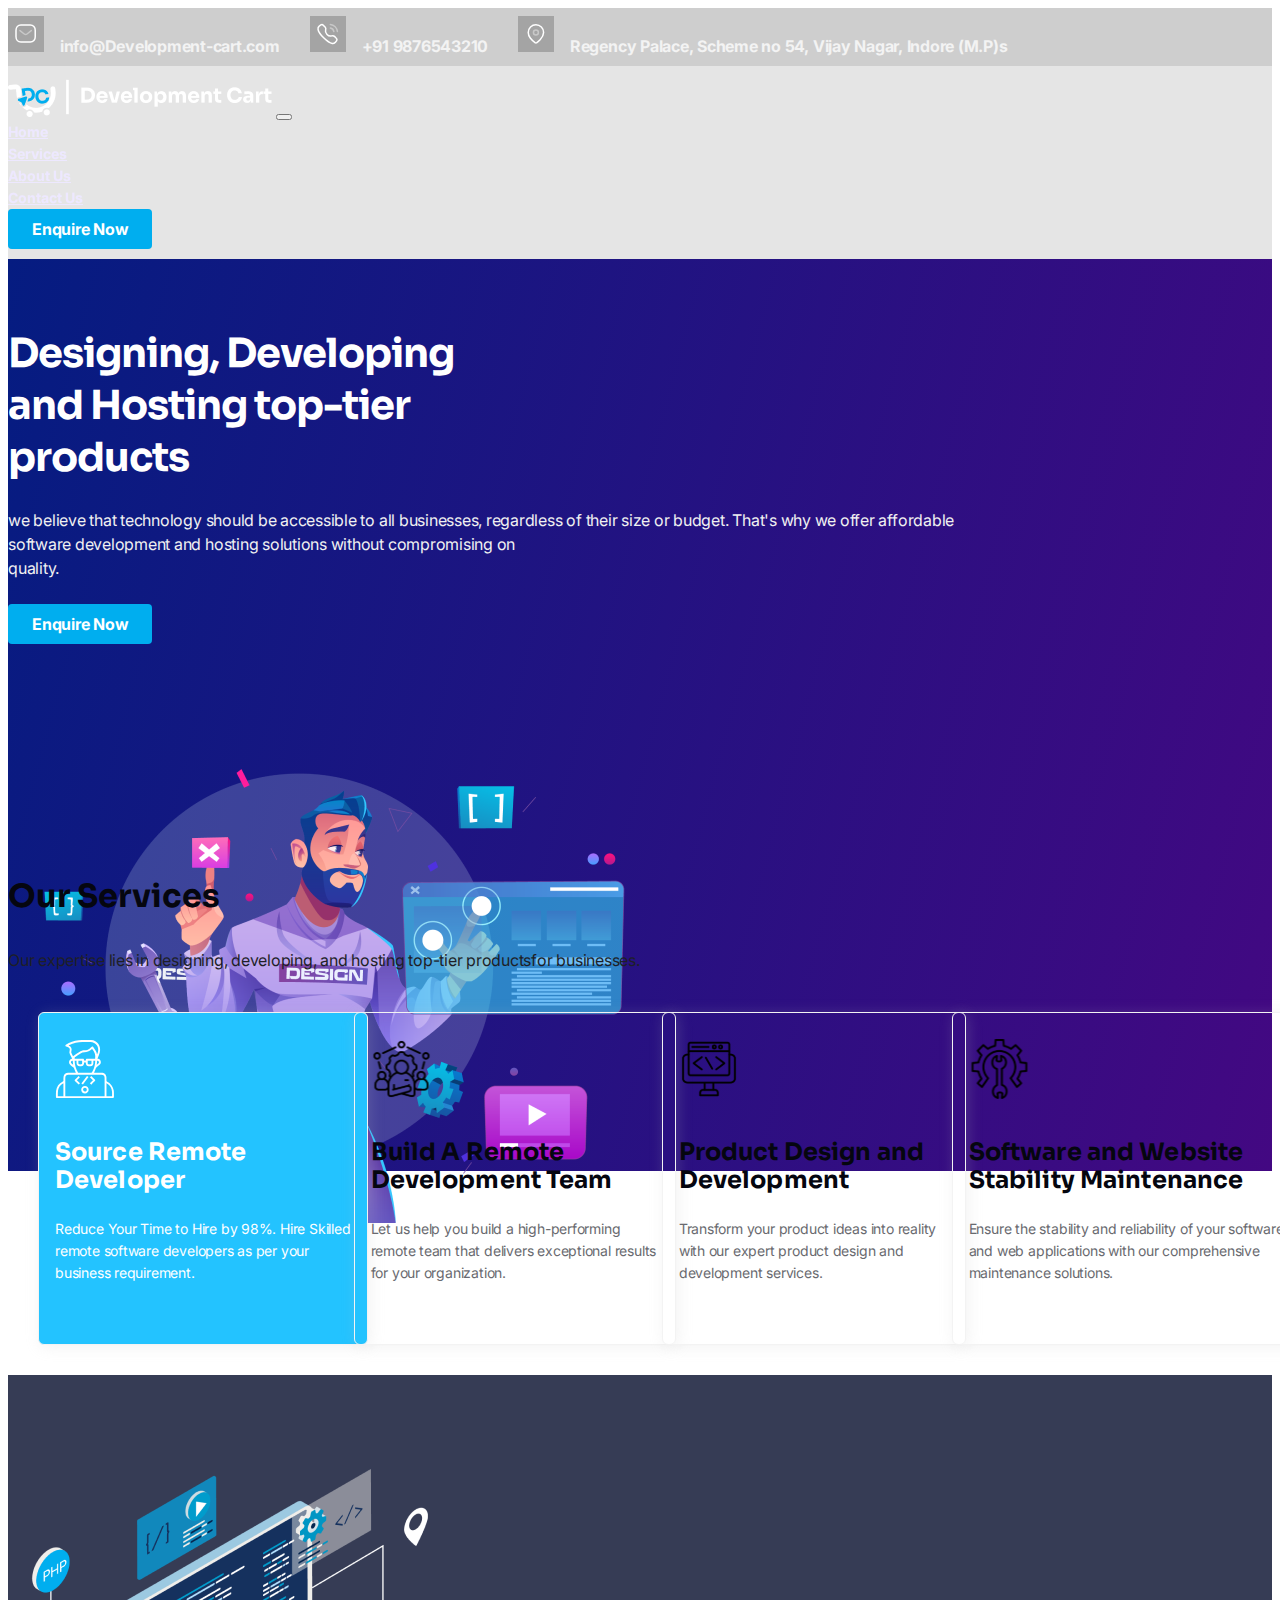
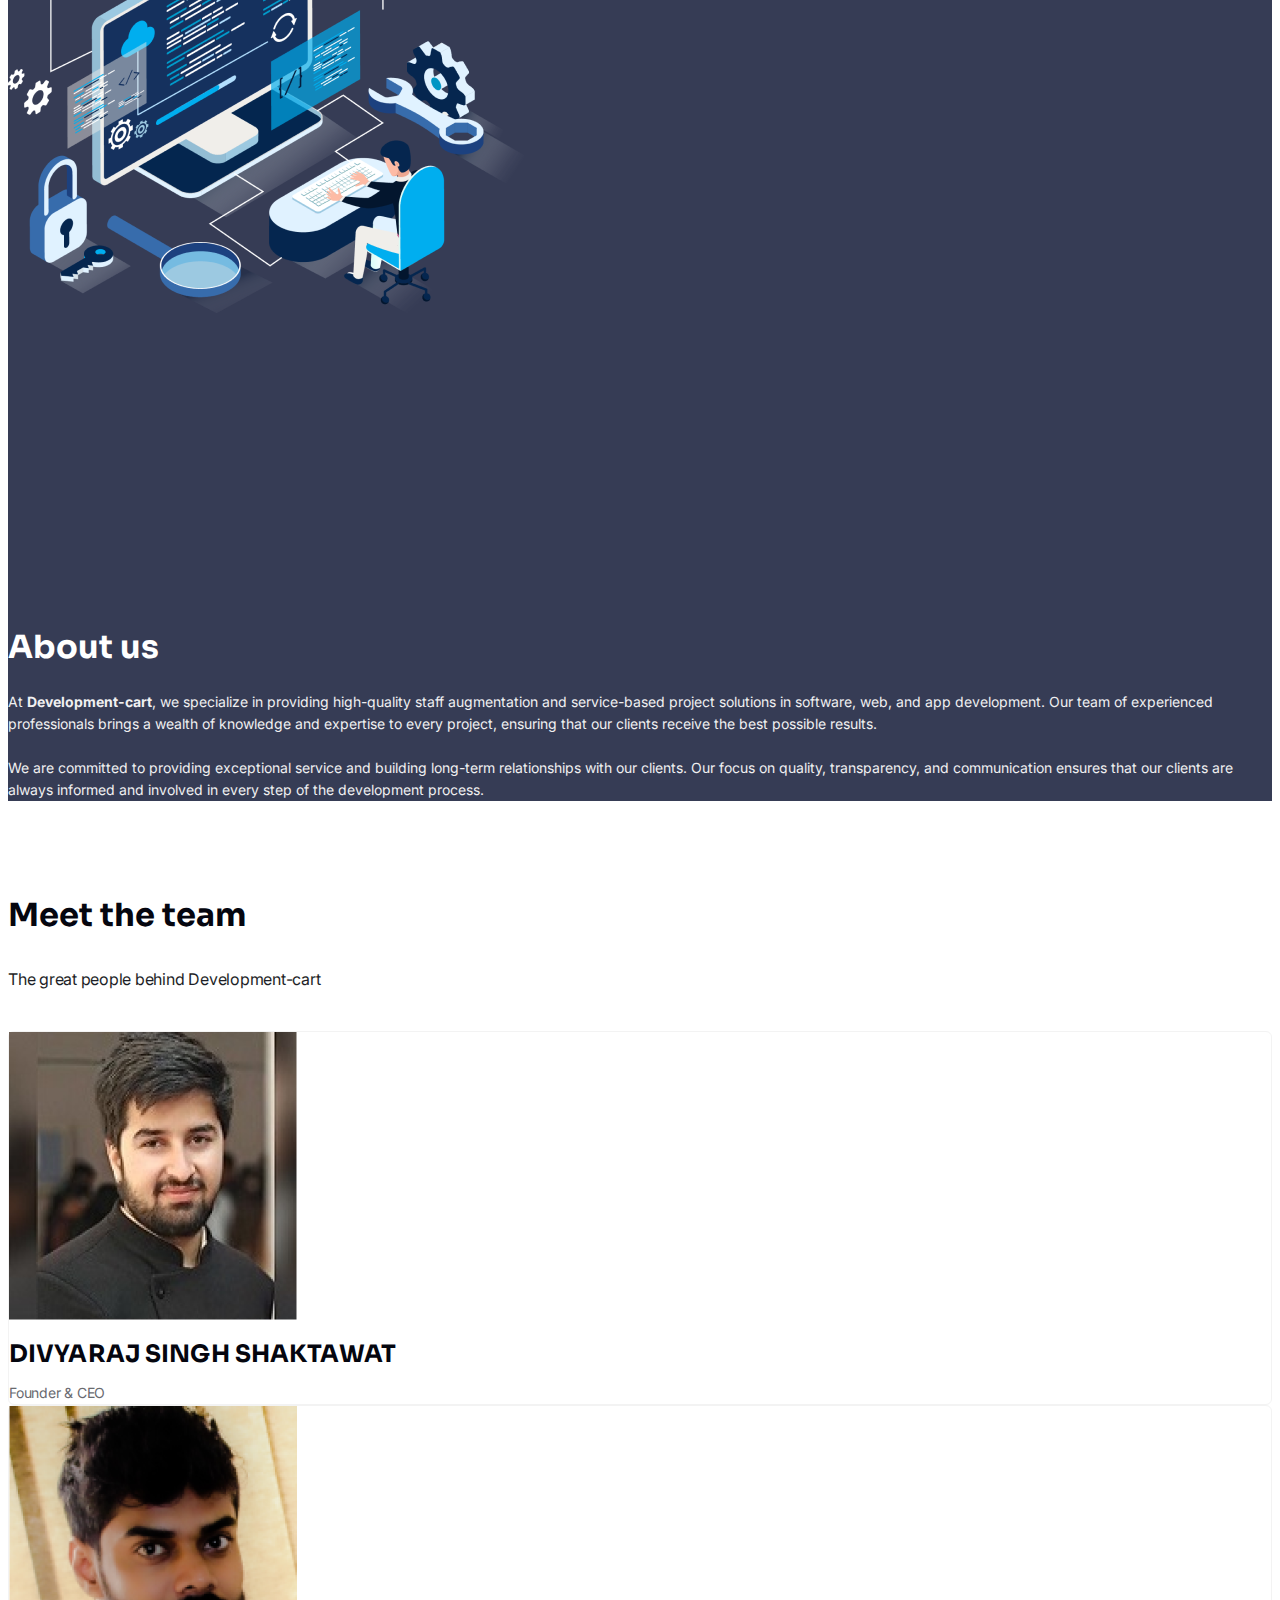
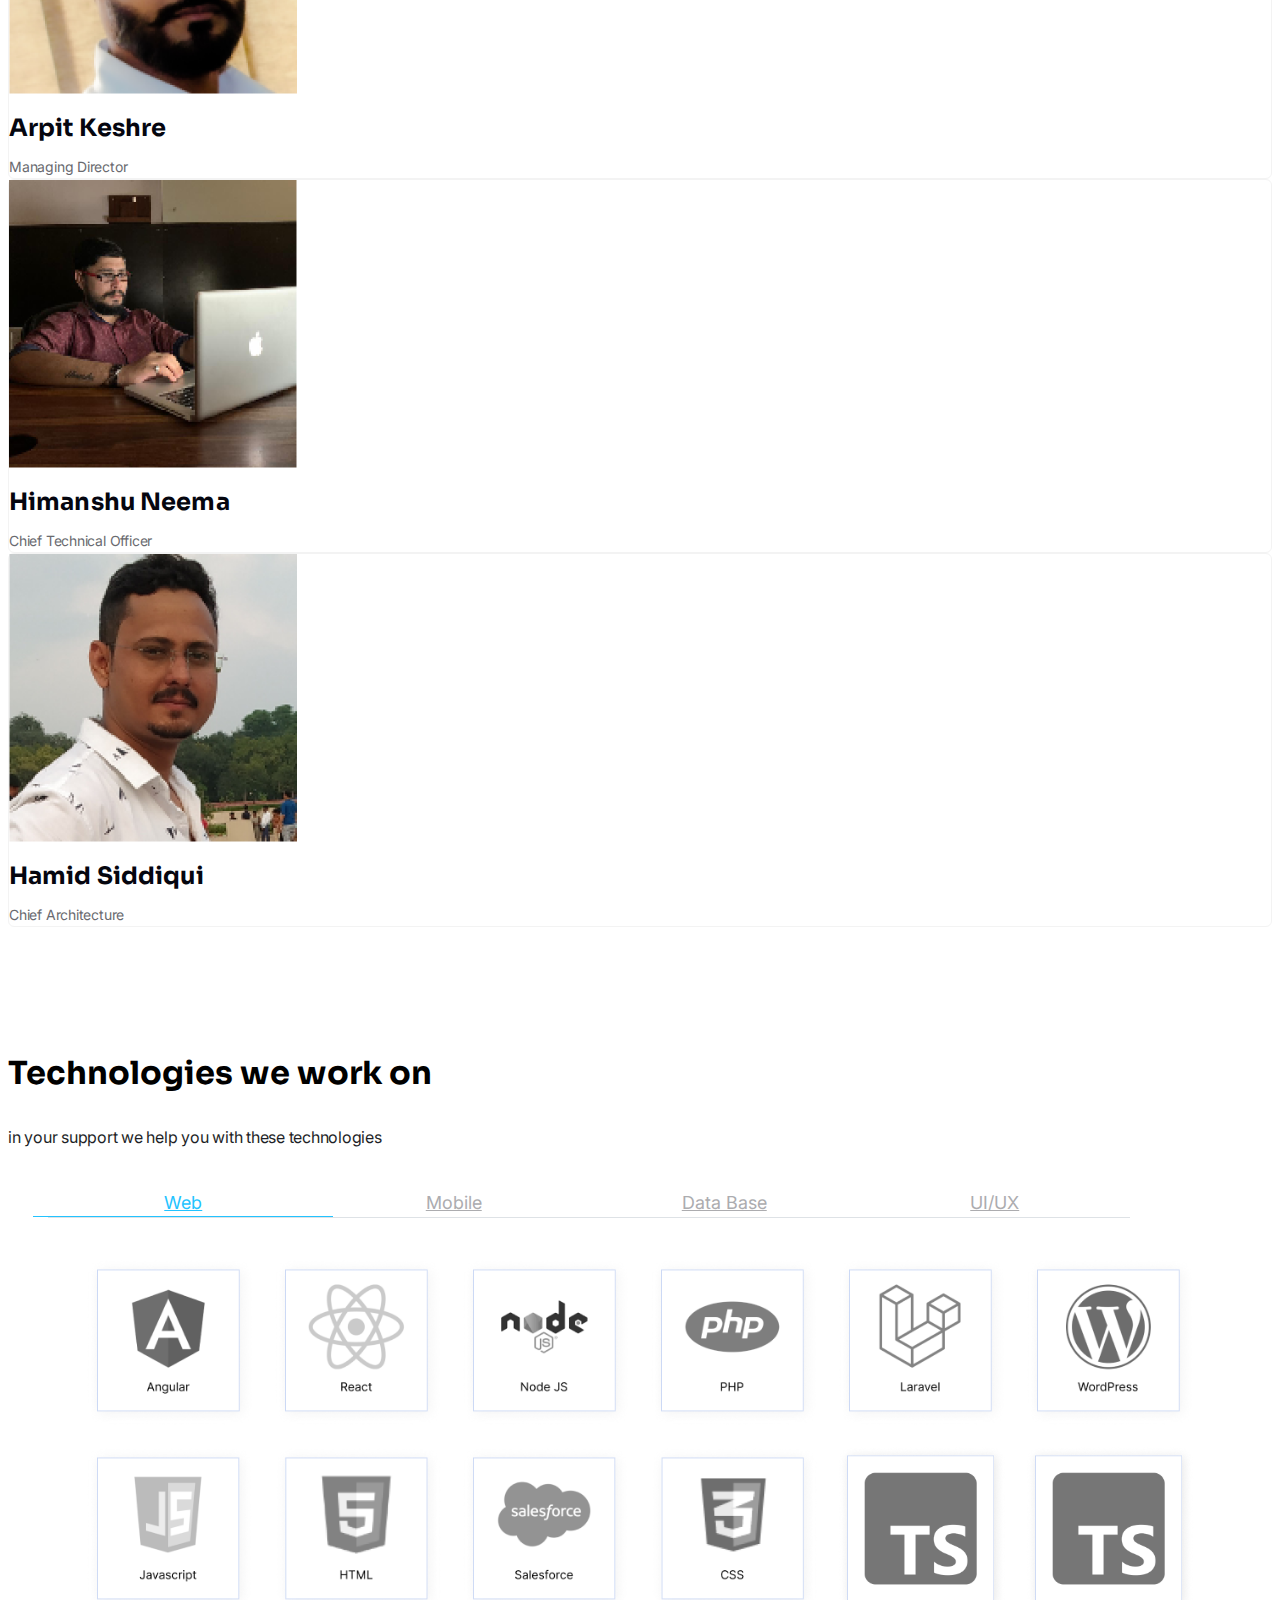
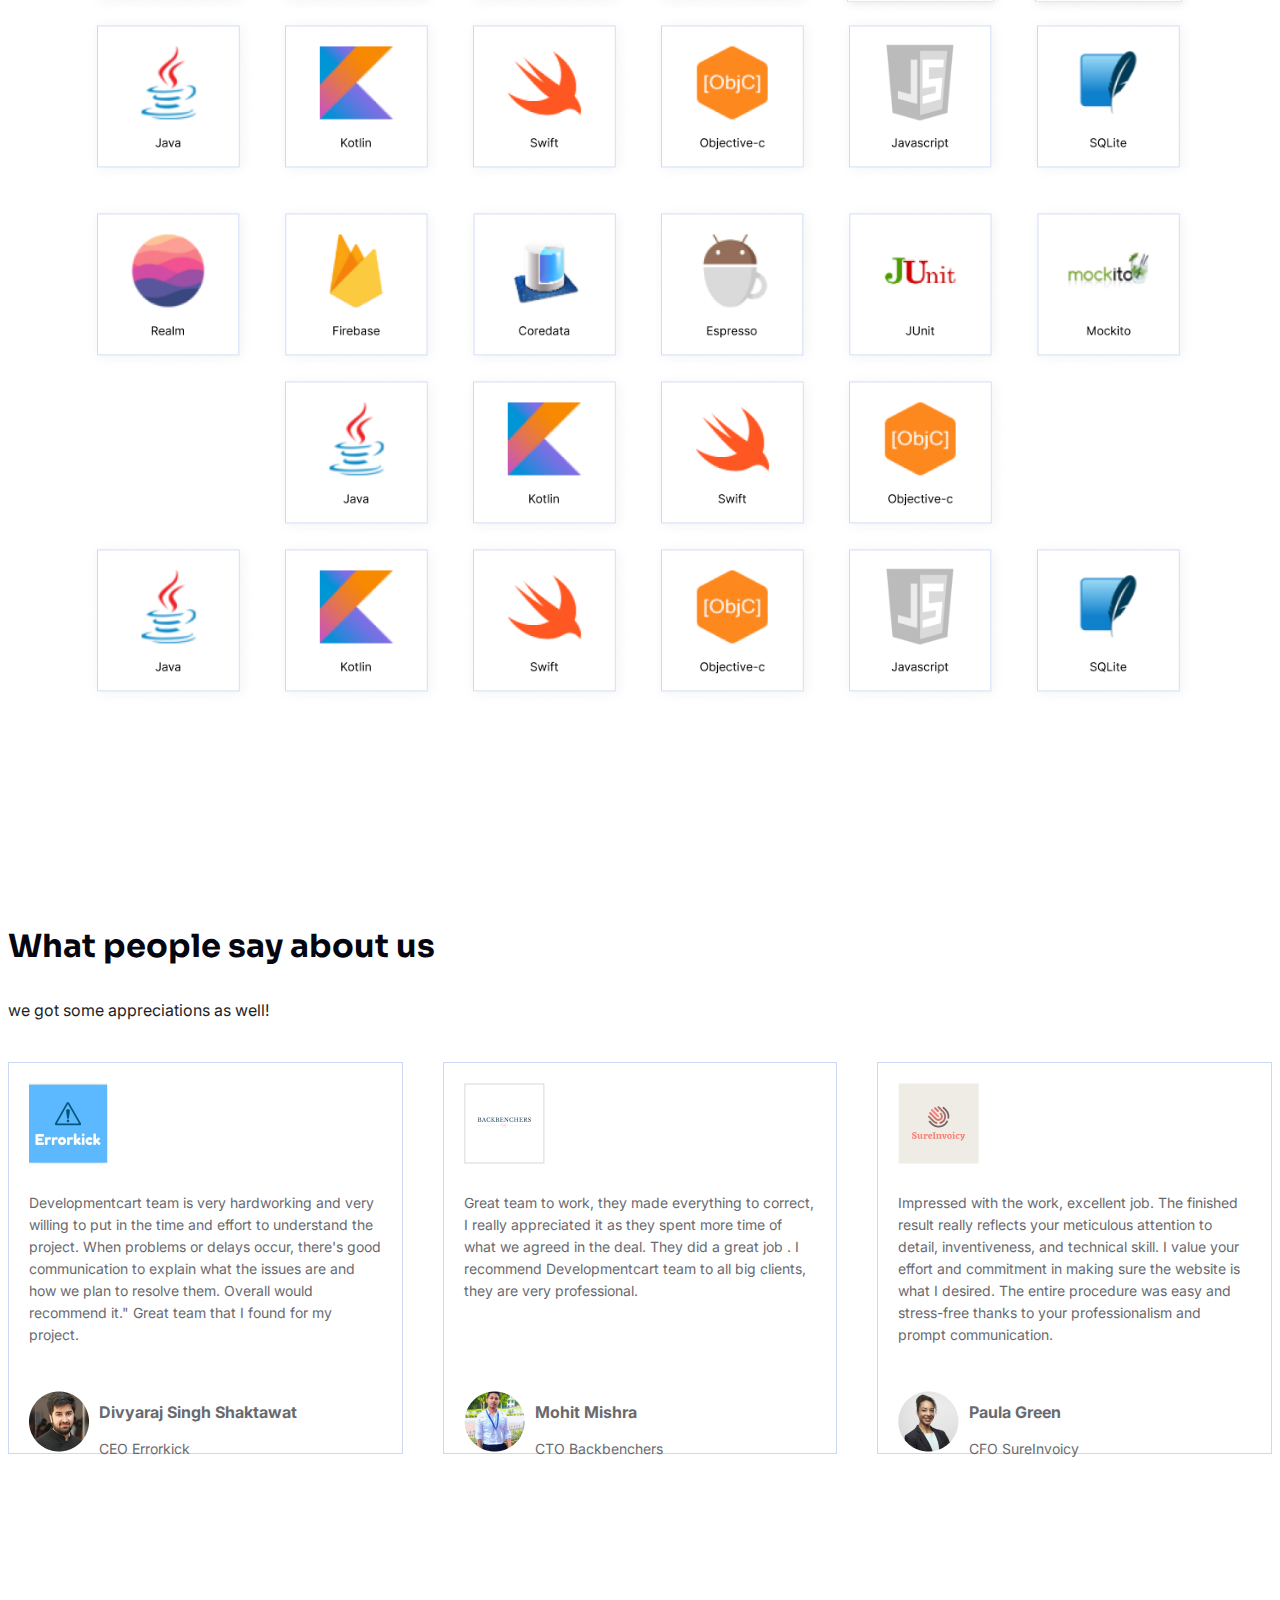
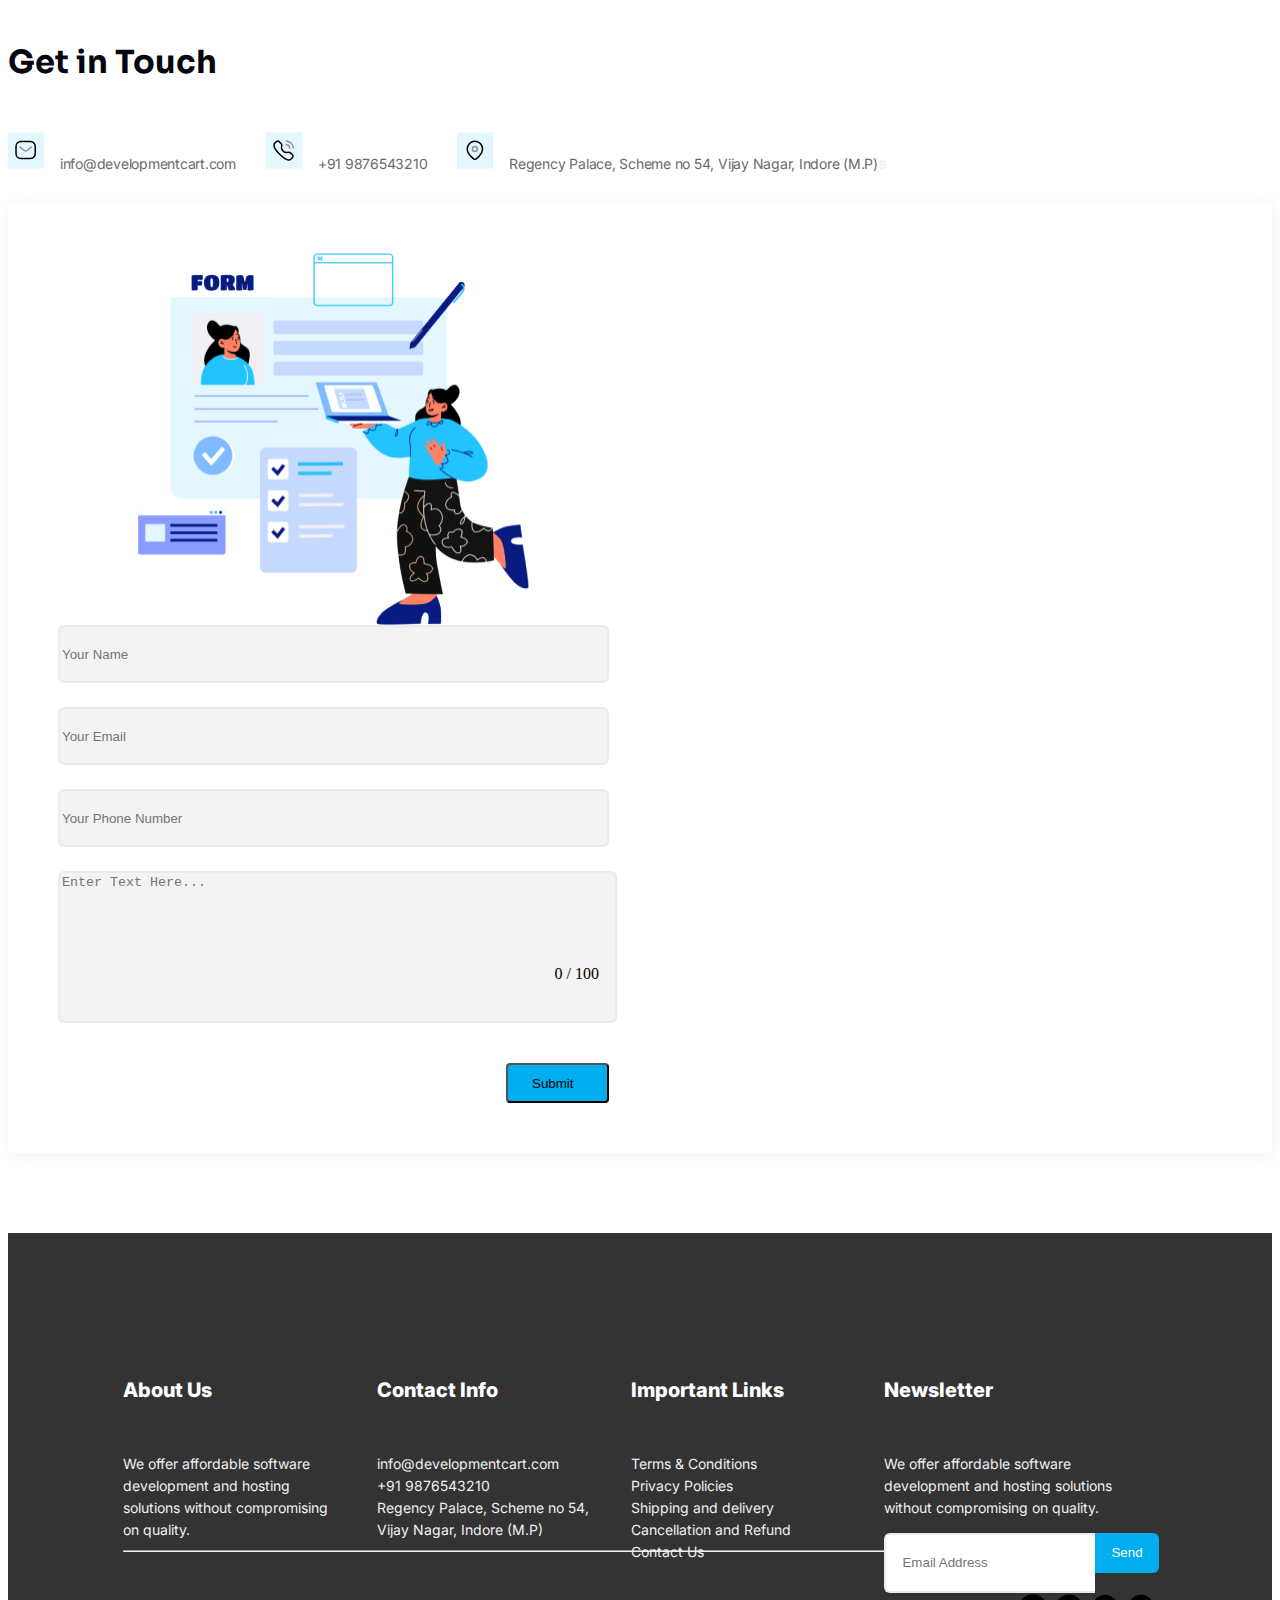
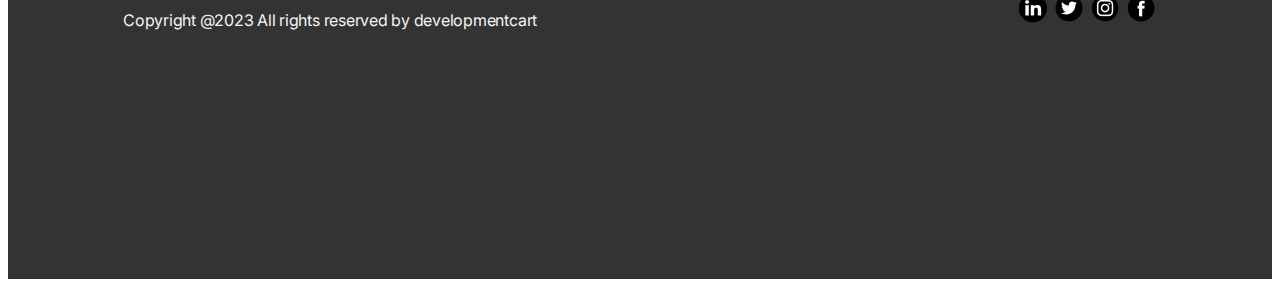
==== Project/index.html @ 39738ceb "All pages are completed" ====
<!DOCTYPE html>
<html lang="en">
  <head>
    <meta charset="UTF-8" />
    <meta http-equiv="X-UA-Compatible" content="IE=edge" />
    <meta name="viewport" content="width=device-width, initial-scale=1.0" />
    <link
      href="https://cdn.jsdelivr.net/npm/bootstrap@5.0.2/dist/css/bootstrap.min.css"
      rel="stylesheet"
      integrity="sha384-EVSTQN3/azprG1Anm3QDgpJLIm9Nao0Yz1ztcQTwFspd3yD65VohhpuuCOmLASjC"
      crossorigin="anonymous"
    />
    <link
      href="https://fonts.googleapis.com/css2?family=Inter:wght@300;400;500;600;700;800;900&family=Sora:wght@300;400;500;600;700&display=swap"
      rel="stylesheet"
    />
    <link rel="stylesheet" href="https://maxcdn.bootstrapcdn.com/font-awesome/4.5.0/css/font-awesome.min.css">
    <link href="https://fonts.googleapis.com/css?family=Merriweather:400,900,900i" rel="stylesheet">

    <link rel="stylesheet" href="scrollbutton.css">
    <link rel="stylesheet" href="index.css" />
    <title>Home</title>
  </head>


  <body>
    <button onclick="topFunction()" id="myBtn" title="Go to top">
      <i class="fa fa-arrow-up"></i>
    </button>
    <div class="main-conatiner">
      <nav class="fixed-top  navbar-default">
        <div class="top_header">
          <div class="top-menu-content container">
            <div>
              <svg
                width="36"
                height="36"
                viewBox="0 0 36 36"
                fill="none"
                xmlns="http://www.w3.org/2000/svg"
              >
                <rect width="36" height="36" fill="black" fill-opacity="0.2" />
                <path
                  opacity="0.4"
                  d="M23.2678 14.5611L19.0024 17.9954C18.1952 18.6282 17.0636 18.6282 16.2564 17.9954L11.9543 14.5611"
                  stroke="white"
                  stroke-width="1.5"
                  stroke-linecap="round"
                  stroke-linejoin="round"
                />
                <path
                  fill-rule="evenodd"
                  clip-rule="evenodd"
                  d="M12.8879 9H22.3158C23.6752 9.01525 24.969 9.58993 25.896 10.5902C26.823 11.5905 27.3022 12.929 27.222 14.2941V20.822C27.3022 22.1871 26.823 23.5256 25.896 24.5259C24.969 25.5262 23.6752 26.1009 22.3158 26.1161H12.8879C9.96796 26.1161 8 23.7407 8 20.822V14.2941C8 11.3754 9.96796 9 12.8879 9Z"
                  stroke="white"
                  stroke-width="1.5"
                  stroke-linecap="round"
                  stroke-linejoin="round"
                />
              </svg>
              <span> info@Development-cart.com</span>
            </div>
            <div>
              <svg
                width="36"
                height="36"
                viewBox="0 0 36 36"
                fill="none"
                xmlns="http://www.w3.org/2000/svg"
              >
                <rect width="36" height="36" fill="black" fill-opacity="0.2" />
                <path
                  opacity="0.4"
                  d="M20.353 8.5C24.054 8.911 26.978 11.831 27.393 15.532"
                  stroke="white"
                  stroke-width="1.5"
                  stroke-linecap="round"
                  stroke-linejoin="round"
                />
                <path
                  opacity="0.4"
                  d="M20.353 12.043C22.124 12.387 23.508 13.772 23.853 15.543"
                  stroke="white"
                  stroke-width="1.5"
                  stroke-linecap="round"
                  stroke-linejoin="round"
                />
                <path
                  fill-rule="evenodd"
                  clip-rule="evenodd"
                  d="M17.0315 18.4724C21.0205 22.4604 21.9254 17.8467 24.4653 20.3848C26.9138 22.8328 28.3222 23.3232 25.2188 26.4247C24.8302 26.737 22.3613 30.4943 13.6845 21.8197C5.00659 13.144 8.76157 10.6724 9.07394 10.2839C12.1838 7.17385 12.6668 8.58938 15.1154 11.0373C17.6541 13.5765 13.0425 14.4844 17.0315 18.4724Z"
                  stroke="white"
                  stroke-width="1.5"
                  stroke-linecap="round"
                  stroke-linejoin="round"
                />
              </svg>
              <span>+91 9876543210</span>
            </div>
            <div>
              <svg
                width="36"
                height="36"
                viewBox="0 0 36 36"
                fill="none"
                xmlns="http://www.w3.org/2000/svg"
              >
                <rect width="36" height="36" fill="black" fill-opacity="0.2" />
                <path
                  fill-rule="evenodd"
                  clip-rule="evenodd"
                  d="M10.239 16.3913C10.2534 12.1507 13.7028 8.72471 17.9434 8.73912C22.1839 8.75353 25.6099 12.2029 25.5955 16.4435V16.5304C25.5434 19.2869 24.0042 21.8348 22.1173 23.8261C21.0381 24.9467 19.833 25.9388 18.526 26.7826C18.1765 27.0849 17.6581 27.0849 17.3086 26.7826C15.3601 25.5143 13.6499 23.9131 12.2564 22.0522C11.0144 20.4294 10.3092 18.4597 10.239 16.4174L10.239 16.3913Z"
                  stroke="white"
                  stroke-width="1.5"
                  stroke-linecap="round"
                  stroke-linejoin="round"
                />
                <circle
                  opacity="0.4"
                  cx="17.9172"
                  cy="16.5391"
                  r="2.46087"
                  stroke="white"
                  stroke-width="1.5"
                  stroke-linecap="round"
                  stroke-linejoin="round"
                />
              </svg>
              <span
                >Regency Palace, Scheme no 54, Vijay Nagar, Indore (M.P)</span
              >s
            </div>
          </div>
        </div>
        <div class="sec-header">
          <div class="container">
            <nav class="navbar navbar-expand-lg navbar-light">
              <img src="./Images//image-logo.png" alt="" />
              <button
                class="navbar-toggler"
                type="button"
                data-toggle="collapse"
                data-target="#navbarSupportedContent"
                aria-controls="navbarSupportedContent"
                aria-expanded="false"
                aria-label="Toggle navigation"
              >
                <span class="navbar-toggler-icon"></span>
              </button>

              <div class="collapse navbar-collapse" id="navbarSupportedContent">
                <ul class="navbar-nav m-auto menu-ul">
                  <li class="nav-item">
                    <a class="nav-link text-light" href="index.html">Home</a>
                  </li>
                  <li class="nav-item">
                    <a class="nav-link text-light" href="#service_nav">Services</a>
                  </li>
                  <li class="nav-item">
                    <a class="nav-link text-light" href="#about-us_nav">About Us</a>
                  </li>
                  <li class="nav-item">
                    <a class="nav-link text-light" href="ContactUs.html">Contact Us</a>
                  </li>
                </ul>
                <form class="form-inline my-2 my-lg-0">
                  <button class="nav-btn"><a style="background-color:#00AEEF !important;color: #FFFFFF; text-decoration: none !important;" href="./ContactUs.html">Enquire Now</a></button>
                </form>
              </div>
            </nav>
          </div>
        </div>
      </nav>

      <div class="banner_box">
        <div class="container">
          <div class="row align-items-center">
            <div class="col-md-6 banner">
              <h3>
                Designing, Developing <br />
                and Hosting top-tier <br />
                products
              </h3>
              <p>
                we believe that technology should be accessible to all
                businesses, regardless of their size or budget. That's why we
                offer affordable <br />
                software development and hosting solutions without compromising
                on <br />
                quality.
              </p>
              <button class="nav-btn"><a style="background-color:#00AEEF !important;color: #FFFFFF; text-decoration: none !important;" href="./ContactUs.html">Enquire Now</a></button>
            </div>
            <div class="col-md-6 banner">
              <img
                class="img img-fluid"
                src="./Images//Asset 2@4x 1.png"
                alt=""
              />
            </div>
          </div>
        </div>
      </div>
    </div>
    <section class="our-services" id="service_nav">
      <div class="container">
        <h3>Our Services</h3>
        <p>
          Our expertise lies in designing, developing, and hosting top-tier
          productsfor businesses.
        </p>
        <div class="services-card">
          <div class="row1">
            <div class="col-md-3">
              <div class="card first-service">
                <a style="text-decoration: none;" href="./pages/Service1.html">
                <div class="card-body">
                  <svg
                    width="60"
                    height="60"
                    viewBox="0 0 60 60"
                    fill="none"
                    xmlns="http://www.w3.org/2000/svg"
                  >
                    <g clip-path="url(#clip0_54_882)">
                      <path
                        d="M17.1843 19.7328C16.4203 18.2047 15.6875 16.7016 14.9203 15.2141C14.2953 14.0031 14.2047 12.7766 14.6453 11.4875C15.1422 10.0313 14.5296 8.78907 13.0843 8.27657C12.4062 8.03594 11.6953 7.87032 11.0468 7.57032C10.7406 7.42813 10.3797 7.06875 10.3437 6.77188C10.3093 6.47813 10.5703 6.00938 10.8422 5.83907C14.7718 3.36407 19.0562 1.84219 23.6671 1.3C27.8031 0.815628 31.9671 0.951566 36.1062 1.10625C42.3453 1.34063 46.6125 7.66875 44.7046 13.6281C44.1171 15.4609 43.4109 17.2563 42.7593 19.0672C42.6875 19.2672 42.6171 19.4688 42.5281 19.7188C42.7343 19.7703 42.9125 19.8172 43.0922 19.8594C44.4484 20.1703 45.3453 20.9984 45.7125 22.3281C46.0875 23.6891 45.7187 24.8953 44.6578 25.8188C43.5843 26.7516 42.4468 27.6078 41.3437 28.5063C41.1843 28.6359 41.0109 28.7938 40.9375 28.9766C40.3031 30.5609 39.6922 32.1547 39.0609 33.7766C39.1843 33.7828 39.3843 33.8 39.5859 33.8C41.9047 33.8016 44.225 33.7984 46.5437 33.8016C49.464 33.8063 51.4515 35.7984 51.4593 38.7266C51.4625 39.7594 51.4422 40.7922 51.4765 41.825C51.4828 42.0172 51.6562 42.2922 51.8265 42.3766C55.664 44.2547 58.0234 47.2781 58.7531 51.4828C58.9781 52.775 58.9031 54.1219 58.9406 55.4438C58.9656 56.3 58.9547 57.1594 58.9406 58.0156C58.9296 58.7031 58.5781 59.0406 57.8843 59.0625C57.7484 59.0672 57.6109 59.0625 57.475 59.0625C39.1171 59.0625 20.7578 59.0625 2.39996 59.0625C1.16246 59.0625 0.920275 58.8344 0.934338 57.6063C0.957775 55.7375 0.846838 53.85 1.06559 52.0031C1.57965 47.6609 3.90934 44.5078 7.80153 42.5344C8.27184 42.2953 8.43903 42.0594 8.43278 41.5344C8.41559 40.2313 8.35153 38.9094 8.53434 37.6281C8.85309 35.4078 10.7859 33.8281 13.039 33.8063C15.65 33.7828 18.2609 33.8 20.9531 33.8C20.7265 33.3359 20.5015 32.9328 20.3281 32.5078C19.889 31.4281 19.4875 30.3328 19.039 29.2563C18.9187 28.9672 18.7297 28.6719 18.4921 28.4734C17.5375 27.6719 16.5609 26.8953 15.5765 26.1297C14.4015 25.2156 13.8062 24.0547 14.1172 22.5609C14.4359 21.0281 15.425 20.1328 16.9531 19.8219C17.0078 19.8109 17.0593 19.7797 17.1796 19.7297L17.1843 19.7328ZM49.5906 57.1719C49.5906 56.9172 49.5906 56.7234 49.5906 56.5313C49.5906 50.6281 49.5906 44.7234 49.5906 38.8203C49.5906 36.7906 48.4734 35.6734 46.4484 35.6734C35.439 35.6734 24.4312 35.6734 13.4218 35.6734C11.4297 35.6734 10.2937 36.7984 10.2937 38.775C10.2937 44.6984 10.2937 50.6219 10.2937 56.5453C10.2937 56.7516 10.2937 56.9563 10.2937 57.1734H49.5922L49.5906 57.1719ZM18.0062 17.2422C20.15 15.8125 22.2265 14.4359 24.2968 13.0469C25.8906 11.9766 27.6359 11.3719 29.5578 11.3547C31.5484 11.3375 33.2937 10.7 34.8218 9.43125C35.4656 8.89532 36.1187 8.36875 36.7828 7.85938C37.3265 7.44219 37.8718 7.50782 38.239 8.07969C39.7328 10.4109 41.6437 12.5297 42.025 15.4578C42.3296 14.7641 42.589 14.0797 42.8265 13.3859C44.6203 8.1625 40.9125 2.94688 35.3875 2.925C32.7562 2.91563 30.125 2.91719 27.4937 2.925C22.8797 2.9375 18.5047 3.975 14.3578 5.99219C14.1109 6.1125 13.875 6.25782 13.5906 6.41407C16.4109 7.77657 17.1593 9.46875 16.3468 12.3781C16.2328 12.7891 16.1859 13.3141 16.3406 13.6906C16.8328 14.8906 17.4359 16.0438 18.0078 17.2406L18.0062 17.2422ZM19.6828 21.6703C19.6765 21.7938 19.664 21.8875 19.6672 21.9813C19.8218 26.0844 20.8984 29.9266 22.9671 33.4766C23.0687 33.6516 23.3968 33.7875 23.6187 33.7891C27.8281 33.8078 32.0375 33.7969 36.2468 33.8125C36.6375 33.8125 36.8312 33.6797 37.0156 33.3516C38.5453 30.6422 39.5359 27.75 39.975 24.6734C40.1156 23.6828 40.1625 22.6797 40.2531 21.6703H38.3609C38.3609 22.6328 38.3781 23.5641 38.3578 24.4938C38.325 26.0047 37.1484 27.1969 35.6484 27.2453C34.9671 27.2672 34.2843 27.2672 33.6031 27.2453C32.1031 27.1984 30.9281 26.0063 30.8828 24.5016C30.8734 24.1797 30.8828 23.8563 30.8828 23.5375H29.0078C29.0078 23.8531 29.0125 24.1406 29.0078 24.4266C28.9765 26.0313 27.789 27.2188 26.1843 27.2484C25.6781 27.2578 25.1703 27.2516 24.664 27.25C22.6422 27.2484 21.525 26.1281 21.5234 24.0984C21.5234 23.2875 21.5234 22.4781 21.5234 21.6688H19.6859L19.6828 21.6703ZM37.1437 9.98438C37.1218 9.99688 37.0859 10.0125 37.0562 10.0375C36.7515 10.2797 36.4406 10.5156 36.1437 10.7672C34.2109 12.4078 31.9875 13.225 29.4437 13.2328C28.0515 13.2375 26.7578 13.675 25.5937 14.4422C23.7078 15.6844 21.8312 16.9422 19.9593 18.2063C19.8218 18.3 19.6828 18.4859 19.664 18.6422C19.6203 19 19.65 19.3672 19.65 19.7672C19.914 19.7672 20.1062 19.7672 20.2968 19.7672C22.8109 19.7672 25.325 19.7641 27.8375 19.7672C28.675 19.7672 28.9953 20.0969 29.0047 20.9375C29.0078 21.1609 29.0047 21.3859 29.0047 21.6078H30.8562C30.864 21.4703 30.8734 21.3578 30.875 21.2453C30.9 19.9547 31.0906 19.7656 32.3781 19.7656C34.775 19.7656 37.1718 19.7656 39.5687 19.7656H40.1156C40.7375 15.9859 39.6593 12.7734 37.1437 9.98282V9.98438ZM8.39528 44.3719C8.30778 44.3891 8.26871 44.3891 8.23746 44.4031C8.14996 44.4453 8.06246 44.4891 7.97965 44.5391C5.35309 46.0844 3.59215 48.3313 3.08278 51.3234C2.76246 53.2031 2.89371 55.1609 2.82653 57.0844C2.82653 57.1125 2.8734 57.1422 2.89059 57.1625H8.39684V44.3719H8.39528ZM51.4703 57.1563H57.064C57.064 55.7391 57.1375 54.3547 57.05 52.9797C56.8156 49.2984 55.0968 46.4813 51.939 44.5547C51.8046 44.4719 51.6515 44.4188 51.4703 44.3328V57.1563ZM23.3953 21.6625C23.3953 22.6359 23.3734 23.5656 23.4031 24.4938C23.4203 25.0047 23.7453 25.3344 24.2546 25.3641C24.9328 25.4031 25.6156 25.4047 26.2937 25.3609C26.7734 25.3297 27.0984 25.0063 27.1156 24.5234C27.15 23.5781 27.125 22.6313 27.125 21.6625H23.3937H23.3953ZM32.7468 21.6625C32.7468 21.9203 32.7468 22.1141 32.7468 22.3078C32.7468 23.0078 32.7343 23.7078 32.7531 24.4063C32.7687 24.9734 33.0984 25.3453 33.639 25.3703C34.2984 25.4 34.9609 25.3984 35.6203 25.3688C36.0781 25.3484 36.4328 25.0594 36.4562 24.6141C36.5078 23.6344 36.4718 22.65 36.4718 21.6641H32.7468V21.6625ZM17.7343 21.6578C16.8968 21.6406 16.3562 21.9328 16.064 22.5406C15.7843 23.1203 15.8453 23.825 16.3172 24.2734C16.8593 24.7891 17.4672 25.2375 18.1312 25.7844C17.9922 24.3375 17.8656 23.0156 17.7359 21.6563L17.7343 21.6578ZM42.1406 21.6625C42.0109 23.0281 41.8875 24.3469 41.7609 25.6844C41.839 25.6609 41.8812 25.6594 41.9078 25.6375C42.3656 25.2766 42.8265 24.9188 43.2781 24.5484C43.9218 24.0203 44.1218 23.3781 43.8687 22.6906C43.6078 21.9813 43.0281 21.6297 42.1406 21.6609V21.6625Z"
                        fill="white"
                      />
                      <path
                        d="M29.9532 46.9016C32.0173 46.9047 33.6923 48.5969 33.6829 50.6687C33.672 52.7078 31.997 54.3797 29.9595 54.3844C27.8892 54.3891 26.2048 52.7125 26.2017 50.6437C26.197 48.5781 27.8829 46.8969 29.9548 46.9L29.9532 46.9016ZM31.8095 50.6625C31.8204 49.6422 30.997 48.7953 29.9735 48.775C28.9548 48.7547 28.0939 49.5766 28.072 50.5937C28.0485 51.6406 28.8923 52.5078 29.936 52.5109C30.9564 52.5141 31.7985 51.6828 31.8095 50.6625Z"
                        fill="white"
                      />
                      <path
                        d="M23.6766 36.9172C24.0829 37.3516 24.4766 37.7734 24.8922 38.2187C23.9188 39.1812 22.9032 40.1828 21.8594 41.2141C22.9641 42.3031 23.9704 43.2953 24.9985 44.3094C24.5063 44.7797 24.0782 45.1906 23.6313 45.6187C22.3969 44.3922 21.1313 43.1578 19.8954 41.8953C19.5376 41.5297 19.5313 41.0469 19.8922 40.6797C21.1297 39.4187 22.3969 38.1844 23.6782 36.9156L23.6766 36.9172Z"
                        fill="white"
                      />
                      <path
                        d="M36.2827 45.6344C35.7921 45.1734 35.3702 44.7781 34.9062 44.3437C35.9312 43.3281 36.9358 42.3344 37.9608 41.3172C36.914 40.2812 35.9108 39.2875 34.8843 38.2719C35.3921 37.8125 35.8312 37.4156 36.3155 36.9781C37.2624 37.925 38.2765 38.9406 39.2921 39.9562C40.5702 41.2344 40.5702 41.3391 39.3077 42.6016C38.2921 43.6187 37.278 44.6359 36.2812 45.6344H36.2827Z"
                        fill="white"
                      />
                      <path
                        d="M32.0016 36.9813C32.5235 37.3734 32.986 37.7219 33.4954 38.1047C31.6204 40.6031 29.7672 43.0734 27.886 45.5797C27.3813 45.2047 26.9157 44.8594 26.386 44.4656C28.2516 41.9781 30.1032 39.5094 32.0016 36.9813Z"
                        fill="white"
                      />
                    </g>
                    <defs>
                      <clipPath id="clip0_54_882">
                        <rect width="60" height="60" fill="white" />
                      </clipPath>
                    </defs>
                  </svg>
                  <h3>Source Remote Developer</h3>
                  <p>
                    Reduce Your Time to Hire by 98%. Hire Skilled remote
                    software developers as per your business requirement.
                  </p>
                </div>
              </a>
              </div>
            </div>
            <div class="col-md-3">
              <a style="text-decoration: none;" href="./pages/Service2.html">
              <div class="card">
                <div class="card-body">
                  <img src="./Images/services/service 2.svg" alt="" srcset="" />

                  <h3>Build A Remote Development Team</h3>
                  <p>
                    Let us help you build a high-performing remote team that
                    delivers exceptional results for your organization.
                  </p>
                </div>
              </div>
            </a>
            </div>

            <div class="col-md-3">
              <a style="text-decoration: none;" href="./pages/productAndDesign.html">

                <div class="card">
                  <div class="card-body">
                    <img src="./Images/services/service 3.svg" alt="" />
                    
                    <h3>Product Design and Development</h3>
                    <p>
                      Transform your product ideas into reality with our expert
                      product design and development services.
                    </p>
                  </div>
                </a>
              </div>
            </div>
            <div class="col-md-3">
              <div class="card">
                <a style="text-decoration: none;" href="./pages/service3.html">
                <div class="card-body">
                  <img src="./Images/services/service4.svg" alt="" srcset="" />

                  <h3>Software and Website Stability Maintenance</h3>
                  <p>
                    Ensure the stability and reliability of your software and
                    web applications with our comprehensive maintenance
                    solutions.
                  </p>
                </div>
              </a>
              </div>
            </div>
          </div>
        </div>
      </div>
    </section>

    <section class="about-us" id="about-us_nav">
      <div class="container">
        <div class="row">
          <div class="col-md-6"><img src="./Images/about-us.png" alt="" /></div>
          <div class="col-md-6">
            <h3>About us</h3>
            <p>
              At <strong> Development-cart</strong>, we specialize in providing high-quality staff
              augmentation and service-based project solutions in software, web,
              and app development. Our team of experienced professionals brings
              a wealth of knowledge and expertise to every project, ensuring
              that our clients receive the best possible results. <br /> <br>
              We are committed to providing exceptional service and building
              long-term relationships with our clients. Our focus on quality,
              transparency, and communication ensures that our clients are
              always informed and involved in every step of the development
              process.
            </p>
          </div>
        </div>
      </div>
    </section>

    <section class="meet-team">
      <div class="container">
        <h3>Meet the team</h3>
        <p>The great people behind Development-cart</p>

        <div class="team-meet-card">
          <div class="row">
            <div class="col-md-3">
             <div class="team_card">
              <img class="img img-fluid" src="./Images//per 1.png" alt="" />
              <h4>DIVYARAJ SINGH SHAKTAWAT</h4>
              <p>Founder & CEO</p>
             </div>
            </div>
            <div class="col-md-3">
             <div class="team_card">

              <img class="img img-fluid" src="./Images//per 2.png" alt="" />
              <h4>Arpit Keshre</h4>
              <p>Managing Director</p>
              </div>
            </div>
            <div class="col-md-3">
             <div class="team_card">

              <img class="img img-fluid" src="./Images//per 3.png" alt="" />
              <h4>Himanshu Neema</h4>
              <p>Chief Technical Officer</p>
              </div>
            </div>
            <div class="col-md-3">
             <div class="team_card">

              <img class="img img-fluid" src="./Images//per 4.png" alt="" />
              <h4>Hamid Siddiqui</h4>
              <p>Chief Architecture</p>
              </div>
            </div>
          </div>
        </div>
      </div>
    </section>

    <section class="technologies">
      <div class="container">
        <h3 class="heading">Technologies we work on</h3>
        <p>in your support we help you with these technologies</p>
        <ul class="nav nav-tabs tabs" id="myTab" role="tablist">
          <li class="nav-item">
            <a class="nav-link active" id="home-tab" data-toggle="tab" href="#home" role="tab" aria-controls="home" aria-selected="true">Web</a>
          </li>
          <li class="nav-item">
            <a class="nav-link" id="profile-tab" data-toggle="tab" href="#profile" role="tab" aria-controls="profile" aria-selected="false">Mobile</a>
          </li>
          <li class="nav-item">
            <a class="nav-link" id="contact-tab" data-toggle="tab" href="#contact" role="tab" aria-controls="contact" aria-selected="false">Data Base</a>
          </li>
          <li class="nav-item">
            <a class="nav-link" id="contact-tab" data-toggle="tab" href="#ui_ux" role="tab" aria-controls="ui_ux" aria-selected="false">UI/UX</a>
          </li>
        </ul>
        <div class="tab-content" id="myTabContent">
          <div class="tab-pane fade show active" id="home" role="tabpanel" aria-labelledby="home-tab">
            <div class="top-images">
              <img class="img-fluid" src="./Images/angular-logo.png" alt="" />
              <img class="" src="./Images/reactJs-logo.png" alt="" />
              <img class="img-fluid" src="./Images/nodeJS-logo.png" alt="" />
              <img class="img-fluid" src="./Images/php-logo.png" alt="" />
              <img class="img-fluid" src="./Images/laravel-logo.png" alt="" />
              <img class="img-fluid" src="./Images/w-logo.png" alt="" />
              <img class="img-fluid" src="./Images/javascript-logo.png" alt="" />
              <img class="img-fluid" src="./Images/html-logo.png" alt="" />
              <img class="img-fluid" src="./Images/salesforce-logo.png" alt="" />
              <img class="img-fluid" src="./Images/css-logo.png" alt="" />
              <img class="img-fluid" src="./Images/typescript-logo.png" alt="" />
              <img class="img-fluid" src="./Images/typescript-logo.png" alt="" />
            </div>
          </div>

          <div class="tab-pane fade" id="profile" role="tabpanel" aria-labelledby="profile-tab">
            <div class="top-images">
              <img class="img-fluid" src="./Images/java-img.png" alt="" />
              <img class="" src="./Images/kotlin-img.png" alt="" />
              <img class="img-fluid" src="./Images/swift-img.png" alt="" />
              <img class="img-fluid" src="./Images/objective-img.png" alt="" />
              <img class="img-fluid" src="./Images/javascript-logo.png" alt="" />
              <img class="img-fluid" src="./Images/sql-lite-img.png" alt="" />
              <img class="img-fluid" src="./Images/realm-img.png" alt="" />
              <img class="img-fluid" src="./Images/firebase-img.png" alt="" />
              <img class="img-fluid" src="./Images/coredata-img.png" alt="" />
              <img class="img-fluid" src="./Images/espersso-img.png" alt="" />
              <img class="img-fluid" src="./Images/junit-img.png" alt="" />
              <img class="img-fluid" src="./Images/mockito-img.png" alt="" />
            </div>

          </div>
          <div class="tab-pane fade" id="contact" role="tabpanel" aria-labelledby="contact-tab">

            <div class="top-images">
              <img class="img-fluid" src="./Images/java-img.png" alt="" />
              <img class="" src="./Images/kotlin-img.png" alt="" />
              <img class="img-fluid" src="./Images/swift-img.png" alt="" />
              <img class="img-fluid" src="./Images/objective-img.png" alt="" />
              
              
            </div>

          </div>
          <div class="tab-pane fade" id="ui_ux" role="tabpanel" aria-labelledby="ui_ux-tab">

            <div class="top-images">
              <img class="img-fluid" src="./Images/java-img.png" alt="" />
              <img class="" src="./Images/kotlin-img.png" alt="" />
              <img class="img-fluid" src="./Images/swift-img.png" alt="" />
              <img class="img-fluid" src="./Images/objective-img.png" alt="" />
              <img class="img-fluid" src="./Images/javascript-logo.png" alt="" />
              <img class="img-fluid" src="./Images/sql-lite-img.png" alt="" />
              
            </div>

          </div>
        </div>


        
    </section>

    <section class="people-say-container">
      <div class="container">
        <h3>What people say about us</h3>
        <p class="container-p">we got some appreciations as well!</p>

        <div class="people-say-card">

          <div class="row1">  
            <div class="col-md-4">
              <img src="./Images/error_kick-img.png" alt="">
              <p id="p">Developmentcart team is very hardworking and very willing to put in the time and effort to understand the project. When problems or delays occur, there's good communication to explain what the issues are and how we plan to resolve them. Overall would recommend it." Great team that I found for my project.</p>

                <div class="small-card">
                
                  <img class="img-fluid" src="./Images/ceo-erro-kick-img.png" alt="">
                
                 <div class="information">
                  <h5>Divyaraj Singh Shaktawat</h5>
                  <p>CEO Errorkick</p>
                 </div>


                </div>
                
            </div>
            <div class="col-md-4">
              <img src="./Images/backbenchers.png" alt="">
              <p id="p">Great team to work, they made everything to correct, I really appreciated it as they spent more time of what we agreed in the deal. They did a great job . I recommend Developmentcart team to all big clients, they are very professional.</p>

                <div class="small-card">
                
                  <img src="./Images/cto-backbech-img.png" alt="">
                 
                 <div class="information" >
                  <h5>Mohit Mishra</h5>
                  <p>CTO Backbenchers</p>
                 </div>


                </div>

            </div>
            <div class="col-md-4">
              <img src="./Images/sureinvoicy-img.png" alt="">
              
              <p id="p">Impressed with the work, excellent job. The finished result really reflects your meticulous attention to detail, inventiveness, and technical skill. I value your effort and commitment in making sure the website is what I desired. The entire procedure was easy and stress-free thanks to your professionalism and prompt communication.</p>

                <div class="small-card">
                  <img src="./Images/cfo-sure-img.png" alt="">
                  <div class="information">
                  <h5>Paula Green</h5>
                  <p>CFO SureInvoicy</p>
                 </div>


                </div>

            </div>
          </div>

        </div>


      </div>


    </section>

    <section class="get-in-touch">
      <div class="container">
        <h4>Get in Touch</h4>
        <div class="get-in-touch-info">
          <div class="top-menu-content container">
            <div>
              <svg width="36" height="37" viewBox="0 0 36 37" fill="none" xmlns="http://www.w3.org/2000/svg">
                <rect width="36" height="36" transform="translate(0 0.5)" fill="#E4F7FF"/>
                <path opacity="0.4" d="M23.2678 15.061L19.0024 18.4953C18.1952 19.1282 17.0636 19.1282 16.2564 18.4953L11.9543 15.061" stroke="black" stroke-width="1.5" stroke-linecap="round" stroke-linejoin="round"/>
                <path fill-rule="evenodd" clip-rule="evenodd" d="M12.8879 9.5H22.3158C23.6752 9.51525 24.969 10.0899 25.896 11.0902C26.823 12.0905 27.3022 13.429 27.222 14.7941V21.322C27.3022 22.6871 26.823 24.0256 25.896 25.0259C24.969 26.0262 23.6752 26.6009 22.3158 26.6161H12.8879C9.96796 26.6161 8 24.2407 8 21.322V14.7941C8 11.8754 9.96796 9.5 12.8879 9.5Z" stroke="black" stroke-width="1.5" stroke-linecap="round" stroke-linejoin="round"/>
                </svg>
                
              <span>info@developmentcart.com</span>
            </div>
            <div>
              <svg width="36" height="37" viewBox="0 0 36 37" fill="none" xmlns="http://www.w3.org/2000/svg">
                <rect width="36" height="36" transform="translate(0 0.5)" fill="#E4F7FF"/>
                <path opacity="0.4" d="M20.353 9C24.054 9.411 26.978 12.331 27.393 16.032" stroke="black" stroke-width="1.5" stroke-linecap="round" stroke-linejoin="round"/>
                <path opacity="0.4" d="M20.353 12.543C22.124 12.887 23.508 14.272 23.853 16.043" stroke="black" stroke-width="1.5" stroke-linecap="round" stroke-linejoin="round"/>
                <path fill-rule="evenodd" clip-rule="evenodd" d="M17.0315 18.9724C21.0205 22.9604 21.9254 18.3467 24.4653 20.8848C26.9138 23.3328 28.3222 23.8232 25.2188 26.9247C24.8302 27.237 22.3613 30.9943 13.6845 22.3197C5.00659 13.644 8.76157 11.1724 9.07394 10.7839C12.1838 7.67385 12.6668 9.08938 15.1154 11.5373C17.6541 14.0765 13.0425 14.9844 17.0315 18.9724Z" stroke="black" stroke-width="1.5" stroke-linecap="round" stroke-linejoin="round"/>
                </svg>
                
              <span>+91 9876543210</span>
            </div>
            <div>
              <svg width="36" height="37" viewBox="0 0 36 37" fill="none" xmlns="http://www.w3.org/2000/svg">
                <rect width="36" height="36" transform="translate(0 0.5)" fill="#E4F7FF"/>
                <path fill-rule="evenodd" clip-rule="evenodd" d="M10.239 16.8912C10.2534 12.6506 13.7028 9.22465 17.9434 9.23906C22.1839 9.25347 25.6099 12.7028 25.5955 16.9434V17.0304C25.5434 19.7869 24.0042 22.3347 22.1173 24.326C21.0381 25.4466 19.833 26.4387 18.526 27.2825C18.1765 27.5848 17.6581 27.5848 17.3086 27.2825C15.3601 26.0143 13.6499 24.4131 12.2564 22.5521C11.0144 20.9293 10.3092 18.9597 10.239 16.9173L10.239 16.8912Z" stroke="black" stroke-width="1.5" stroke-linecap="round" stroke-linejoin="round"/>
                <circle opacity="0.4" cx="17.9172" cy="17.039" r="2.46087" stroke="black" stroke-width="1.5" stroke-linecap="round" stroke-linejoin="round"/>
                </svg>
                
              <span
                >Regency Palace, Scheme no 54, Vijay Nagar, Indore (M.P)</span
              >s
            </div>
          </div>
        </div>
        <div class="get-in-touch-container">
          <div class="row get-in-touch-row">
            <div class="col-md-6">
              <img src="./Images//get-in-touch-img.png" alt="">
            </div>
            <div class="col-md-6 get-in-touch-cards">
              <div>
                <div class="right-inputes">
                  <input id="inp1" type="text" placeholder="Your Name" class="form-control">
                  <input id="inp2" type="text" placeholder="Your Email" class="form-control">
                  <input id="inp3" type="text" placeholder="Your Phone Number" class="form-control">
                  <textarea  name="textarea" id="textarea" class="form-control large-input" maxlength="100" rows="5" style="width: 100%" placeholder="Enter Text Here..."></textarea>
                  <div id="count" class="count-textarea">
                      <span id="current_count">0</span>
                      <span id="maximum_count">/ 100</span>
                  </div>
                  
                 </div> 
                 
                  <div class="btn-div">
                    <button  onclick="sendEmail()" class="btn btn-primary form_btn">Submit</button>
                  </div>
                
                </div>
                 </div>

            </div>
          </div>
        </div>

      </div>
      

    </section>

    <footer class="footer-main-container">
      <div class="container">
      <div class="foot-container">
      <div class="footer-card">
        <h6>About Us</h6>
        <p>We offer affordable software development and hosting solutions without compromising on quality.</p>
      </div>
      <div class="footer-card">
        <h6>Contact Info</h6>
        <p>info@developmentcart.com
        <br>  +91 9876543210 <br>
          Regency Palace, Scheme no 54, Vijay Nagar, Indore (M.P)</p>
      </div>
      <div class="footer-card">
        <h6>Important Links</h6>
        <p> <a href="./pages/TermsAndCondition.html"> Terms & Conditions </a> <br>
        <a href="./PrivicyAndPolicy.html"> Privacy Policies </a> <br>
        <a href="./ShippingAndDelivery.html">Shipping and delivery</a>
        <br>
         <a href="./Refund_policy.html"> Cancellation and Refund</a> <br>
         <a href="ContactUs.html">Contact Us</a></p>
      </div>
      <div class="footer-card">
        <h6>Newsletter</h6>
        <p>We offer affordable software development and hosting solutions without compromising on quality.</p>
        <div class="footer-search">
          <input class="form-control footer_inp" type="text" placeholder="Email Address">
        <button class="btn btn-primary footer_btn">Send</button>
        </div>
      
       
      
      </div>
      
      
      </div>
      <hr>
      

      <div class="footer-lower-container">
        <div>
         <p>Copyright @2023 All rights reserved by developmentcart</p>
        </div>
       
       
       <div class="logos">
 
        <img  src="./Images/linkedin.png" alt="">
        <img src="./Images//twitter.png" alt="">
        <img src="./Images//instagram.png" alt="">
        <img src="./Images//facebook.png" alt="">
               
 
 
       </div>
 
     </div>

      </div>
      
      
      </footer>
      <script src="https://code.jquery.com/jquery-1.12.4.js" integrity="sha256-Qw82+bXyGq6MydymqBxNPYTaUXXq7c8v3CwiYwLLNXU=" crossorigin="anonymous"></script>  
    <script src="https://cdn.jsdelivr.net/npm/popper.js@1.12.9/dist/umd/popper.min.js" integrity="sha384-ApNbgh9B+Y1QKtv3Rn7W3mgPxhU9K/ScQsAP7hUibX39j7fakFPskvXusvfa0b4Q" crossorigin="anonymous"></script>
    <script src="https://cdn.jsdelivr.net/npm/bootstrap@4.0.0/dist/js/bootstrap.min.js" integrity="sha384-JZR6Spejh4U02d8jOt6vLEHfe/JQGiRRSQQxSfFWpi1MquVdAyjUar5+76PVCmYl" crossorigin="anonymous"></script>
    <script src="./sendEmail.js"></script>

    <script src="https://smtpjs.com/v3/smtp.js"></script>
    <script src="./scoll.js"></script>

    </script>
  </body>
</html>
---- Project/scrollbutton.css ----
#myBtn {
  display: none; /* Hidden by default */
  position: fixed; /* Fixed/sticky position */
  bottom: 20px; /* Place the button at the bottom of the page */
  right: 30px; /* Place the button 30px from the right */
  z-index: 99; /* Make sure it does not overlap */
  border: none; /* Remove borders */
  outline: none; /* Remove outline */
  background-color: #051c81; /* Set a background color */
  color: white; /* Text color */
  cursor: pointer; /* Add a mouse pointer on hover */
  padding: 15px 20px; /* Some padding */
  border-radius: 5px; /* Rounded corners */
  font-size: 18px; /* Increase font size */
}

#myBtn:hover {
  background-color: #555; /* Add a dark-grey background on hover */
}
---- Project/index.css ----
:root {
  --inter-font: "Inter", sans-serif;
  --sora-font: "Sora", sans-serif;
  --primary-color: #00aeef;
  --secondary-color: #05060f;
  --text-color: #696a6f;
}



body{min-height:700vh;}
.navbar-default{
  transition:500ms ease;
  background:transparent;
  
}
  .navbar-default.scrolled .top_header{
    background: linear-gradient(104.79deg, #051C81 0%,#000080 100%);
    opacity: 0.9;
  }
  .navbar-default.scrolled .sec-header{
    width: 100%;
    /* background: linear-gradient(104.79deg, #051C81 0%,rgba(0, 0, 0, 0.1) 100%); */
    background:#000080;
    backdrop-filter: blur(10px);
    opacity: 0.9;
}
    


.main-conatiner {
  height: 762px;
}
.nav-btn {
  backdrop-filter: blur(2px);

  background-color: #00aeef;
  color: #ffffff;
  padding: 8px 24px;
  border: none;
  font-family: "Inter";
  font-style: normal;
  font-weight: 700;
  font-size: 16px;
  line-height: 24px;
  letter-spacing: -0.015em;
  border-radius: 4px;
}

.container a {
  font-weight: 700;
  font-size: 16px;
}

.navbar ul li a {
  font-family: "Inter";
  font-style: normal;
  font-weight: 700;
  padding-top: 0px;
  padding-bottom: 0px;
  font-size: 14px;
  line-height: 22px;
  color: #ede8ff;
}
.middle {
  
}
.menu-ul {
  padding: 0px;
  margin-top: 0px !important;
  margin-bottom: 0px !important;
}
.top_header {
  background: rgba(11, 11, 11, 0.2);
}
.top-menu-content {
  display: flex;
  padding: 8px 0px;
}
.top-menu-content div {
  font-family: "Inter";
  font-style: normal;
  font-weight: 700;
  font-size: 16px;
  margin-right: 30px;
  line-height: 24px;
  letter-spacing: -0.015em;
  color: #f3f3f3;
}
.top-menu-content div span {
  margin-left: 12px;
}
.navbar {
  padding: 10.66px 0px;
}
.sec-header {
  background: rgba(0, 0, 0, 0.1);
  backdrop-filter: blur(2px);
}
.banner_box {
  height: 762px;
  padding: 19px 0px 131px 0px;
  background: linear-gradient(104.79deg, #051c81 0%, #430882 100%);
}
.banner{
 }
.banner img{
  margin-top: 79px;
  margin-bottom: 131px;

  width: 660px;
}
.banner_box h3 {
  font-family: var(--sora-font);
  font-style: normal;
  font-weight: 700;
  font-size: 40px;
  line-height: 52px;
  letter-spacing: -0.025em;
  color: #ffffff;
  margin-bottom: 24px;
  margin-top: 50px;
 

}
.banner_box p {
  font-family: var(--inter-font);
  font-style: normal;
  font-weight: 400;
  font-size: 16px;
  line-height: 24px;
  letter-spacing: -0.015em;
  color: #f0f0f1;
  margin-bottom: 0px;
  padding-bottom: 24px;
}
.our-services {
  padding: 74px 0px;
}
.our-services h3 {
  font-family: var(--sora-font);
  color: var(--secondary-color);
  font-style: normal;
  font-weight: 700;
  font-size: 32px;
  line-height: 40px;
  padding-bottom: 16px;
  margin-bottom: 0px;
}
.our-services p {
  margin-bottom: 40px;
  font-weight: 400;
  font-size: 16px;
  line-height: 24px;
  font-family: var(--inter-font);
  color: #1e1f27;
  letter-spacing: -0.015em;
}
.services-card .card {
  padding: 26px 16px 16px 16px;
  height: 100%;
  width: 100%;
  border: 1px solid #f3f3f3;
  
  /* Shadow */

  box-shadow: 2px 2px 15px rgba(188, 188, 188, 0.2);
  border-radius: 6px;
  /* margin-left: 20px; */
}
.services-card .card .first-service {
  margin-left: 0px !important;
}
.services-card .card .card-body {
  padding: 0px;
}
.first-service {
  background-color: #23c3ff;
}
.services-card .first-service .card-body h3 {
  color: #ffffff;
}
.services-card .first-service .card-body p {
  color: #ffffff;
}
.services-card .card-body h3 {
  color: var(--secondary-color);
  font-style: normal;
  font-weight: 700;
  font-size: 24px;
  line-height: 28px;
  font-family: var(--sora-font);

  letter-spacing: 0.005em;
  margin-top: 34.94px;
  margin-bottom: 24px;
  padding-bottom: 0px;
}
.services-card .card-body p {
  color: var(--text-color);
  font-family: var(--inter-font);
  font-style: normal;
  font-weight: 400;
  font-size: 14px;
  line-height: 22px;
  margin-bottom: 0px;
}
.services-card .row1{
  display: flex;
  gap: 20px;
  justify-content: center;
  margin-left: 30px;
  color: #696A6F;
}
.services-card .row1 .col-md-3 {
  margin: 0px !important;
  padding: 0px !important;
}
.about-us {
  background-color: #363c55;
}
.about-us img {
  padding-top: 94px;
  padding-bottom: 94px;
}
.about-us h3 {
  font-family: var(--sora-font);
  font-style: normal;
  font-weight: 700;
  font-size: 32px;
  line-height: 40px;
  margin-bottom: 24px;
  margin-top: 210px;

  color: #ffffff;
}
.about-us p {
  font-family: var(--inter-font);
  font-style: normal;
  font-weight: 400;
  font-size: 14px;
  line-height: 22px;
  color: #f0f0f1;
}

.meet-team {
  padding-bottom: 94px;
}
.meet-team .container h3 {
  font-family: var(--sora-font);
  color: var(--secondary-color);
  font-style: normal;
  font-weight: 700;
  font-size: 32px;
  line-height: 40px;
  padding-bottom: 16px;
  margin-bottom: 0px;
  margin-top: 94px;
}
.meet-team .container p {
  margin-bottom: 40px;
  font-weight: 400;
  font-size: 16px;
  line-height: 24px;
  font-family: var(--inter-font);
  color: #1e1f27;
  letter-spacing: -0.015em;
}
.team-meet-card h4 {
  font-family: var(--sora-font);
  font-style: normal;
  font-weight: 700;
  font-size: 24px;
  line-height: 28px;
  margin-top: 16px;
  margin-bottom: 6px;
  letter-spacing: 0.005em;

  color: #05060f;
}
.team-meet-card p {
  font-family: var(--inter-font);
  font-style: normal;
  font-weight: 400;
  font-size: 14px !important;
  line-height: 22px !important;
  color: #696a6f !important;
  padding-bottom: 0px;
  margin-bottom: 0px !important;
}

.technologies {
  padding-bottom: 188px;
}
.technologies h4 {
  font-style: normal;
  font-weight: 700;
  font-size: 24px;
  line-height: 28px;
  margin-top: 16px;
  margin-bottom: 6px;
  letter-spacing: 0.005em;
  color: #05060f;
}
.technologies p {
  font-family: var(--inter-font);
  font-style: normal;
  font-weight: 400;
  font-size: 16px;
  line-height: 24px;
  /* identical to box height, or 150% */
  margin-top: 16px;
  margin-bottom: 40px;
  letter-spacing: -0.015em;
  
  /* Base/120 */
  
  color: #1E1F27;
}
.technologies .top-images {
  display: flex;
flex-wrap: wrap;
justify-content: center;
gap: 20px;
 
 
}
.technologies .top-images img{
  width: 168px;
  height: 168px;
}
/* .img {
  margin-left: 10px;
} */

.team_card
{
  border: 1px solid #F3F3F3;
  border-radius: 6px;
}
.down-images {
  display: flex;
  flex-direction: row;
  padding: 0px;
}
.img-down {
  
  box-shadow: 2px 2px 15px rgba(188, 188, 188, 0.2);
  width: 168px;
height: 168px;
}

.people-say-container {

}
.people-say-container .container h4 {
  font-style: normal;
  font-weight: 700;
  font-size: 24px;
  line-height: 28px;
  margin-top: 16px;
  margin-bottom: 0px;
  letter-spacing: 0.005em;
  color: #05060f;
}
.people-say-container .container .container-p {
  font-family: var(--inter-font);
  font-style: normal;
font-weight: 400;
font-size: 16px;
line-height: 24px;
  color: #1E1F27 !important;
  padding-bottom: 0px;
  margin-bottom: 40px !important;
  margin-top: 12px;
  
 
}
.people-say-card .row1{
 display: flex;
 justify-content:flex-start;
 gap: 40px;
 flex: none;
order: 1;
align-self: stretch;
flex-grow: 0;
  
 
}
.people-say-card .row1 .col-md-4{
  border: 1px solid #CCD9F5;
  margin-bottom: 94px;
 width: 376.67px;
height: 390px;
  padding: 0px 20px;
  
 
}

.people-say-container .container .row1 .col-md-4 #p{
  height: 190px;
  font-family: 'Inter';
font-style: normal;
font-weight: 400;
font-size: 14px;
line-height: 22px;
color: #696A6F;

}

.people-say-card img {
  margin-top: 20px;
  margin-bottom: 10px;
}

.people-say-card .small-card {
  display: flex;
  justify-content: left;
  align-items: center;
  position: relative;
  bottom: 25px;
 
  
}


.people-say-card .small-card .logo-card img{
  width: 80px;
  height: 80px;
  border-radius: 100%;
}

.people-say-card .small-card h6 {
  font-family: var(--inter-font);
  font-style: normal;
  font-weight: 400;
  font-size: 14px;
  line-height: 22px;
  color: #696a6f;
  margin-bottom: 0px;
}
.information{
  margin-left: 10px;
  /* margin-top: 15px; */
 
}
.information h5{
  color: #696A6F;;
  font-family: var(--inter-font);
font-style: normal;
font-weight: 700;
font-size: 16px;
line-height: 24px;
font-variation-settings: 'slnt' 0;
margin-bottom: 0px;
}
.information p{
  color: #696A6F;;
  font-family: var(--inter-font);
  font-style: normal;
  font-weight: 400;
  font-size: 14px;
  line-height: 22px;
  color: #696A6F;
  margin-bottom: 0px;
}
.footer-main-container {
  /* width: 100vw; */
  height: 458px;
  flex-direction: column;
align-items: flex-start;
padding: 94px 115px;
  background-color: #333333;
  color: #ffffff;
}


.footer-main{
  background: #333333;
  color: white;
}

.container .foot-container{
display: flex;
gap: 40px;
}
.container .foot-container .footer-card{
  width: 272.5px;
  height: 130px;
  /* border: 1px solid black; */
  padding: 0px;
  gap: 10px;
  width: 272.5px;
  height: 108px;
}
.container .foot-container .footer-card h6{
  font-family: var(--inter-font);
  font-style: normal;
  font-weight: 800;
  font-size: 20px;
  line-height: 32px;
  align-self: stretch;
  color: #FFFFFF;
}
.container .foot-container .footer-card p{
  font-family: var(--inter-font);
 
  font-style: normal;
  font-weight: 400;
  font-size: 14px;
  line-height: 22px;
  align-self: stretch;
  color: #F0F0F1;
}
.container .foot-container .footer-card input{
  background: #FFFFFF;
  border: 2px solid #EBEBEC;
  border-radius: 6px 0px 0px 6px;
  padding: 8px 16px;
  width: 200.5px;
  height: 40px;
  border-right: none;
}
.container .foot-container .footer-card button{
  background: #00AEEF;
  padding: 8px 16px;
  line-height: 24px;
  color: #FFFFFF;
font-variation-settings: 'slnt' 0;
border-left: none;
position: relative;
bottom: 1px;


}
.container .foot-container .footer-card .footer-search{
display: flex;  
}

.footer-main-container hr{
  margin-top: 115px;
}



.get-in-touch .get-in-touch-info{
  background-color: none;
  color: var(--secondary-color);
 margin-bottom: 20px;

}
.get-in-touch-container{

  padding-bottom: 80px;
}
.get-in-touch .get-in-touch-container .row {
  box-shadow: 2px 2px 15px rgba(188, 188, 188, 0.2);
  border-radius: 6px;
 padding-bottom: 50px;
 padding: 50px;



}
.get-in-touch .get-in-touch-container .row .col-md-6{
display: flex;

}

.get-in-touch .get-in-touch-container .row .col-md-6 img{
  width: 390.8px;
  height: 372px;
  margin-left: 80px;



}

.get-in-touch .container h4{
  font-family: var(--sora-font);
  font-style: normal;
  font-weight: 700;
  font-size: 32px;
  line-height: 40px;
  margin-top: 94px;
  color: #05060F;

}


.right-inputes{
  display: flex;
  flex-direction: column;
  justify-content: right;
  position: relative;
  top: 0;

}
.right-inputes input{
 margin-bottom: 24px;
 width: 543px;
  height: 52px;

background: #F3F3F3;
border: 2px solid #EBEBEC;
border-radius: 6px;
}
.right-inputes .large-input{
 width: 543px;
background: #F3F3F3;
border: 2px solid #EBEBEC;
border-radius: 6px;
}
.btn-div{
  text-align: right;
  margin-top: 40px;
}
.right-inputes button{
  width: 103px;
  /* height: 40px; */
  border-radius: 4px;
  padding: 12px 24px;
  margin-bottom: 50px;
  font-family: 'Inter';
font-style: normal;
font-weight: 700;
font-size: 16px;
line-height: 24px


  
}
.get-in-touch .top-menu-content {
background-color: white;
}
.get-in-touch .top-menu-content span {
  font-family: 'Inter';
  font-style: normal;
  font-weight: 400;
  font-size: 14px;
  line-height: 22px;
margin-left: 12px;
  color: #696A6F;
}
.right-inputes .large-input{
   
  width: 543px;
 height: 144px;
 
 background: #F3F3F3;
 border: 2px solid #EBEBEC;
 border-radius: 6px;
 }

 .footer-lower-container{
  display: flex;
  justify-content:space-between;
  gap: 15px;
  margin-top: 40px !important;
}
.footer-lower-container p{
font-family: 'Inter';
font-style: normal;
font-weight: 400;
font-size: 16px;
line-height: 24px;
letter-spacing: -0.015em;
color: #F3F3F3;
}

.container .foot-container .footer-card .footer-search input{
  width: 208.5px;
  height: 40px;
}

.container .foot-container .footer-card button{
  background: #00AEEF;
  border-radius: 0px 6px 6px 0px;
  padding: 8px 16px;
  line-height: 24px;
  color: #FFFFFF;
font-variation-settings: 'slnt' 0;

border-left: none;
position: relative;
bottom: 2px;


}

.container .foot-container .footer-card input{
  background: #FFFFFF;
  border: 2px solid #EBEBEC;
  border-radius: 6px 0px 0px 6px;
  padding: 8px 16px;
  width: 200.5px;
  height: 40px;
  border-right: none;
}
.container .foot-container .footer-card button{
  background: #00AEEF;
  padding: 8px 16px;
  line-height: 24px;
  color: #FFFFFF;
font-variation-settings: 'slnt' 0;
border-left: none;
position: relative;
bottom: 1px;
}
.container .foot-container .footer-card .footer-search{
display: flex;
}

.footer_btn{
  border: none !important;
  background: #00AEEF !important;
border-radius: 0px 6px 6px 0px !important;
/* padding: 12px !important; */
width: 64px !important;
height: 40px !important;
margin-top: 1px;

}

.footer_inp{
width: 208.5px !important;
height: 40px !important;
background: #FFFFFF;
border: 2px solid #EBEBEC;
border-radius: 6px 0px 0px 6px;
}

.form_btn{
  display: flex;
  flex-direction: row;
  align-items: center;
  background: #00AEEF !important;
border-radius: 4px !important;
padding: 12px 24px;
width: 103px;
height: 40px;

}






.btn-div{
  display: flex;
  justify-content: right;
}

.footer-card p a{
  text-decoration: none;
  font-style: normal;
font-weight: 400;
font-size: 14px;
line-height: 22px;
color: #F0F0F1;
}

.tabs{
  display: flex;
  /* justify-content:space-around; */
  /* align-items: flex-start; */
  /* border: 2px solid; */
  margin-bottom: 40px;
}
.tabs li{
width: 270.5px;
display: flex;
flex-direction: column;
align-items: center;

}
.tabs li a{
  /* text-decoration: none !important; */
  border: none !important;
  font-family: 'Inter';
font-style: normal;
font-weight: 400;
font-size: 18px;
line-height: 27px;
color: #ACACAF;
  
  
}
.nav-tabs .nav-link:hover{
  color: #23C3FF;
}
.nav-tabs .nav-link.active{
  /* border-color: #dee2e6 #dee2e6 #23C3FF #fff !important; */
  border-bottom: 1px solid #23C3FF !important;
  width: 300px;
  text-align: center;
  color: #23C3FF !important;
  
}
.nav-tabs{
  border: none;
}
.nav-tabs .nav-item{
  border-bottom: 1px solid #dee2e6 !important;

}

.count-textarea{
  position: absolute;
  right: 10px;
  top: 340px;
 
}
textarea{
  resize: none;
}
/* tech */

.technologies .heading{
font-weight: 700;
font-size: 32px;
line-height: 40px;
font-family: var(--sora-font);
}
.people-say-container h3{
  font-weight: 700;
font-size: 32px;
line-height: 40px;
font-family: var(--sora-font);

color: #05060F;
}
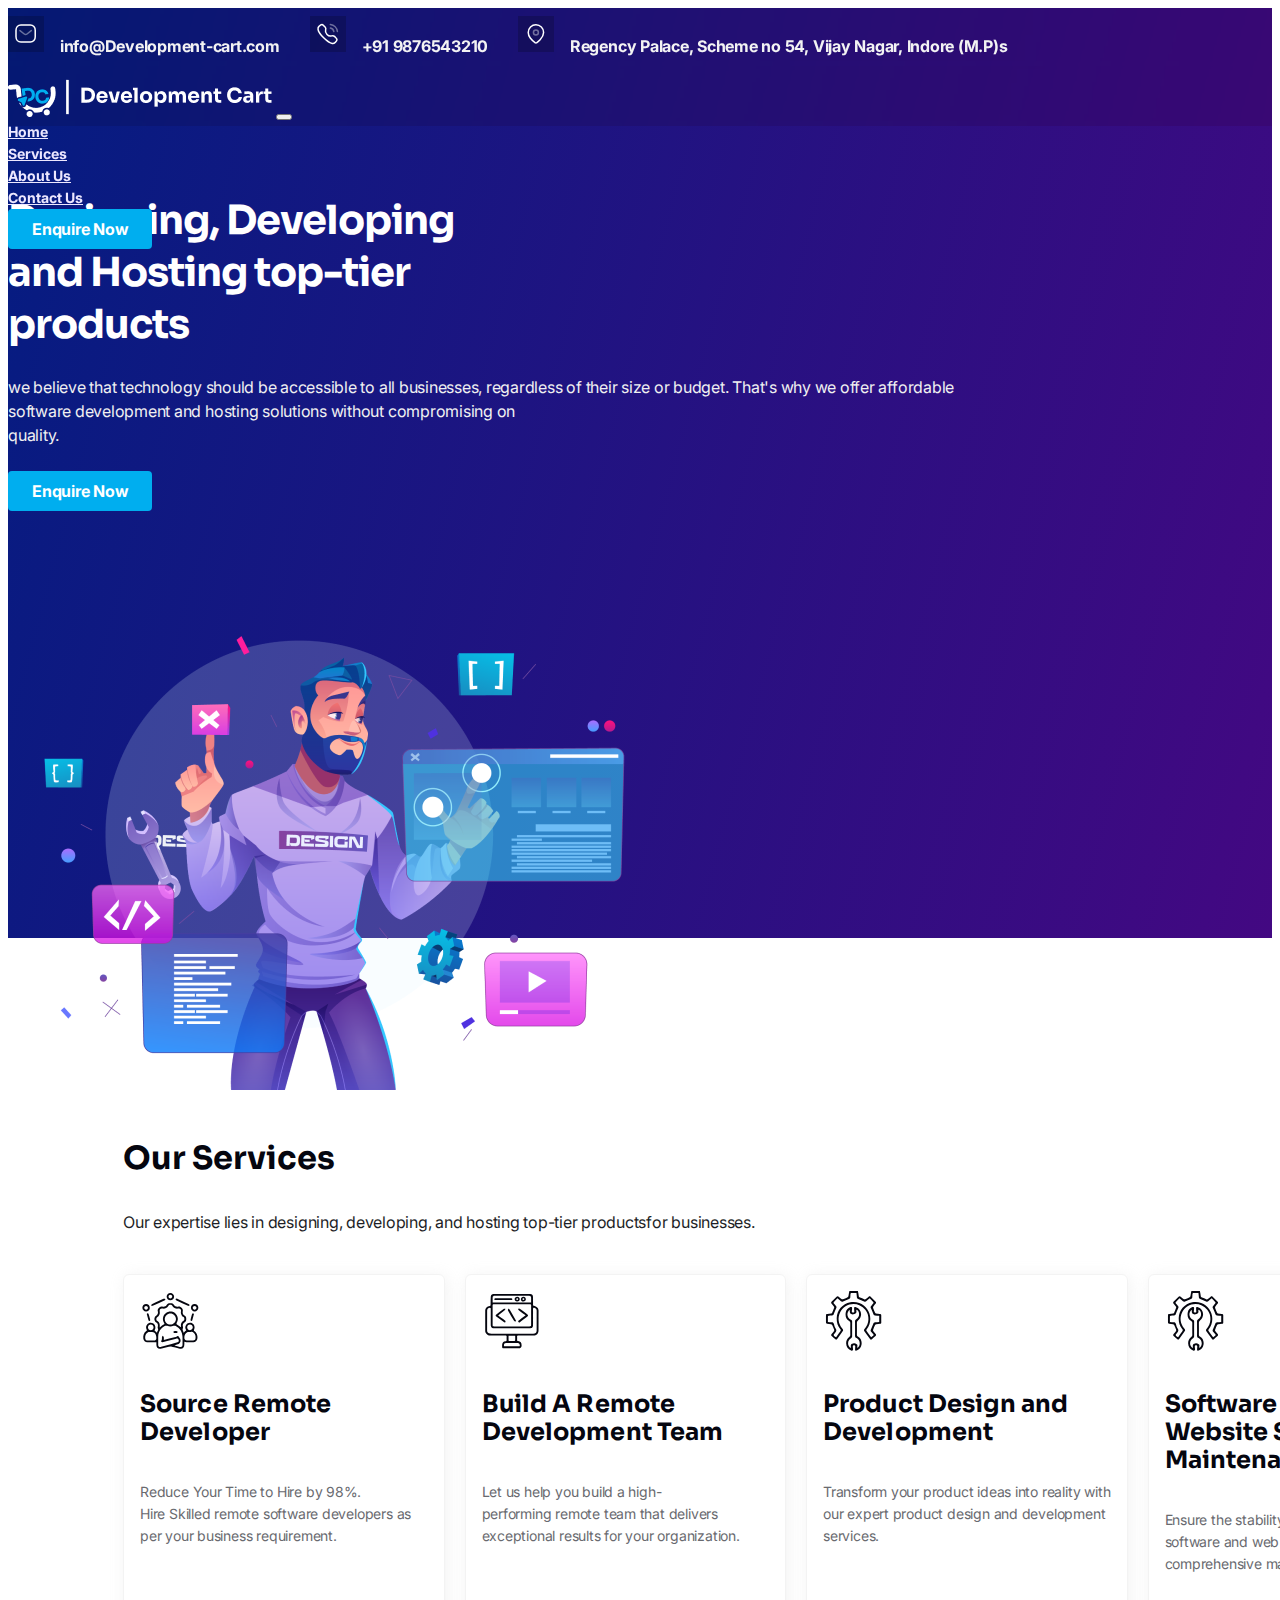
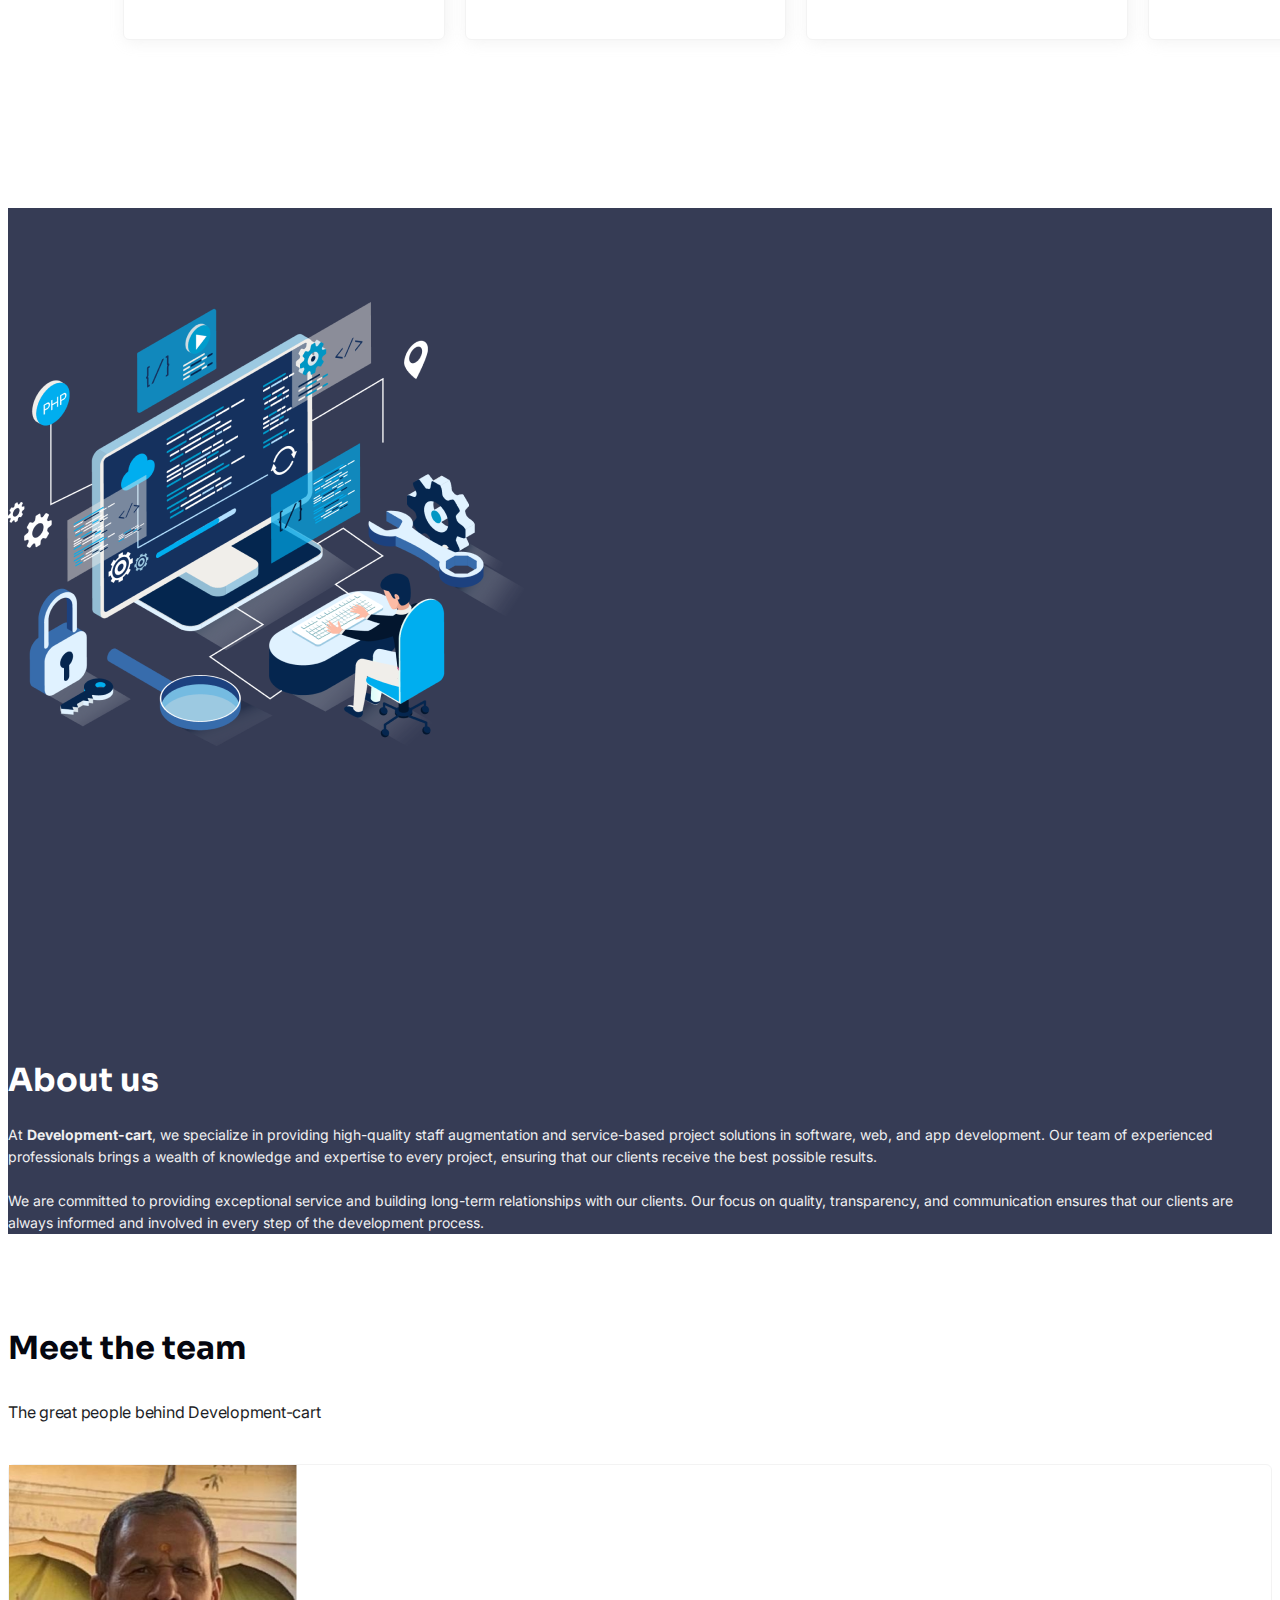
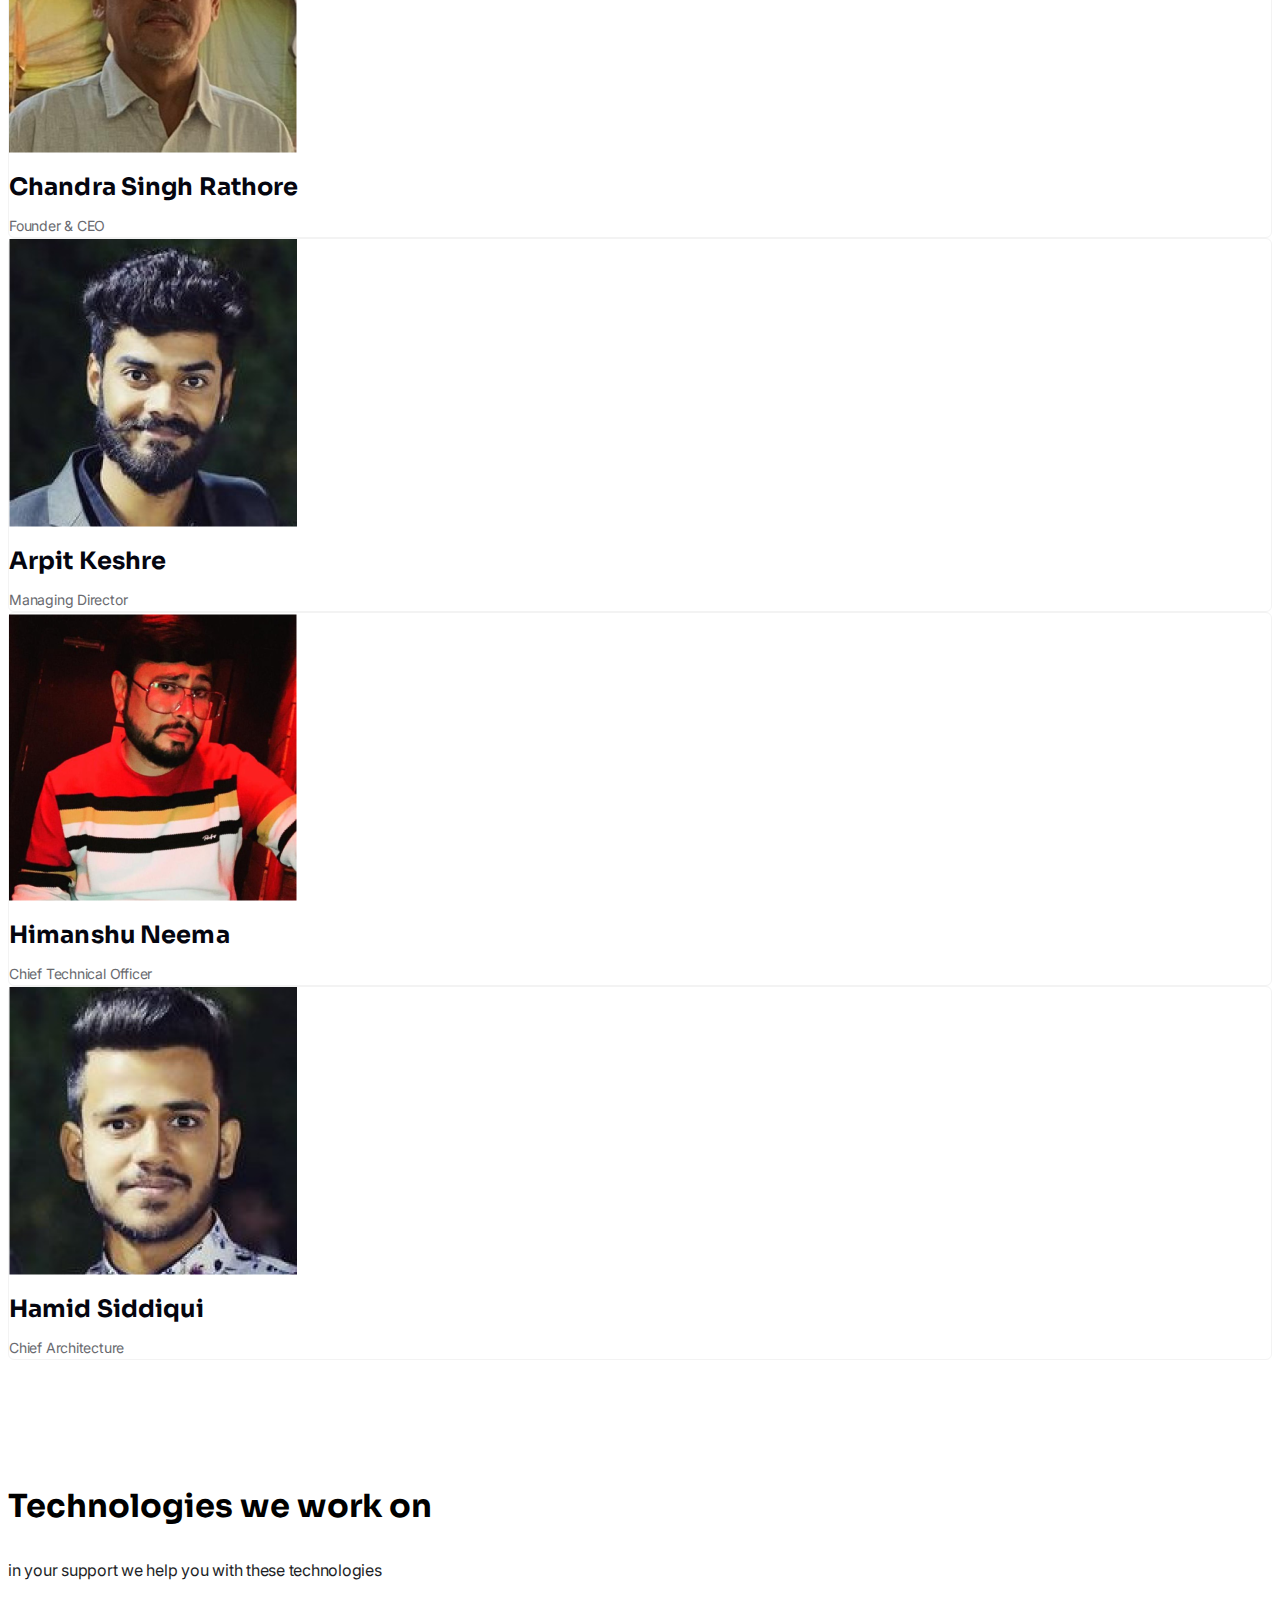
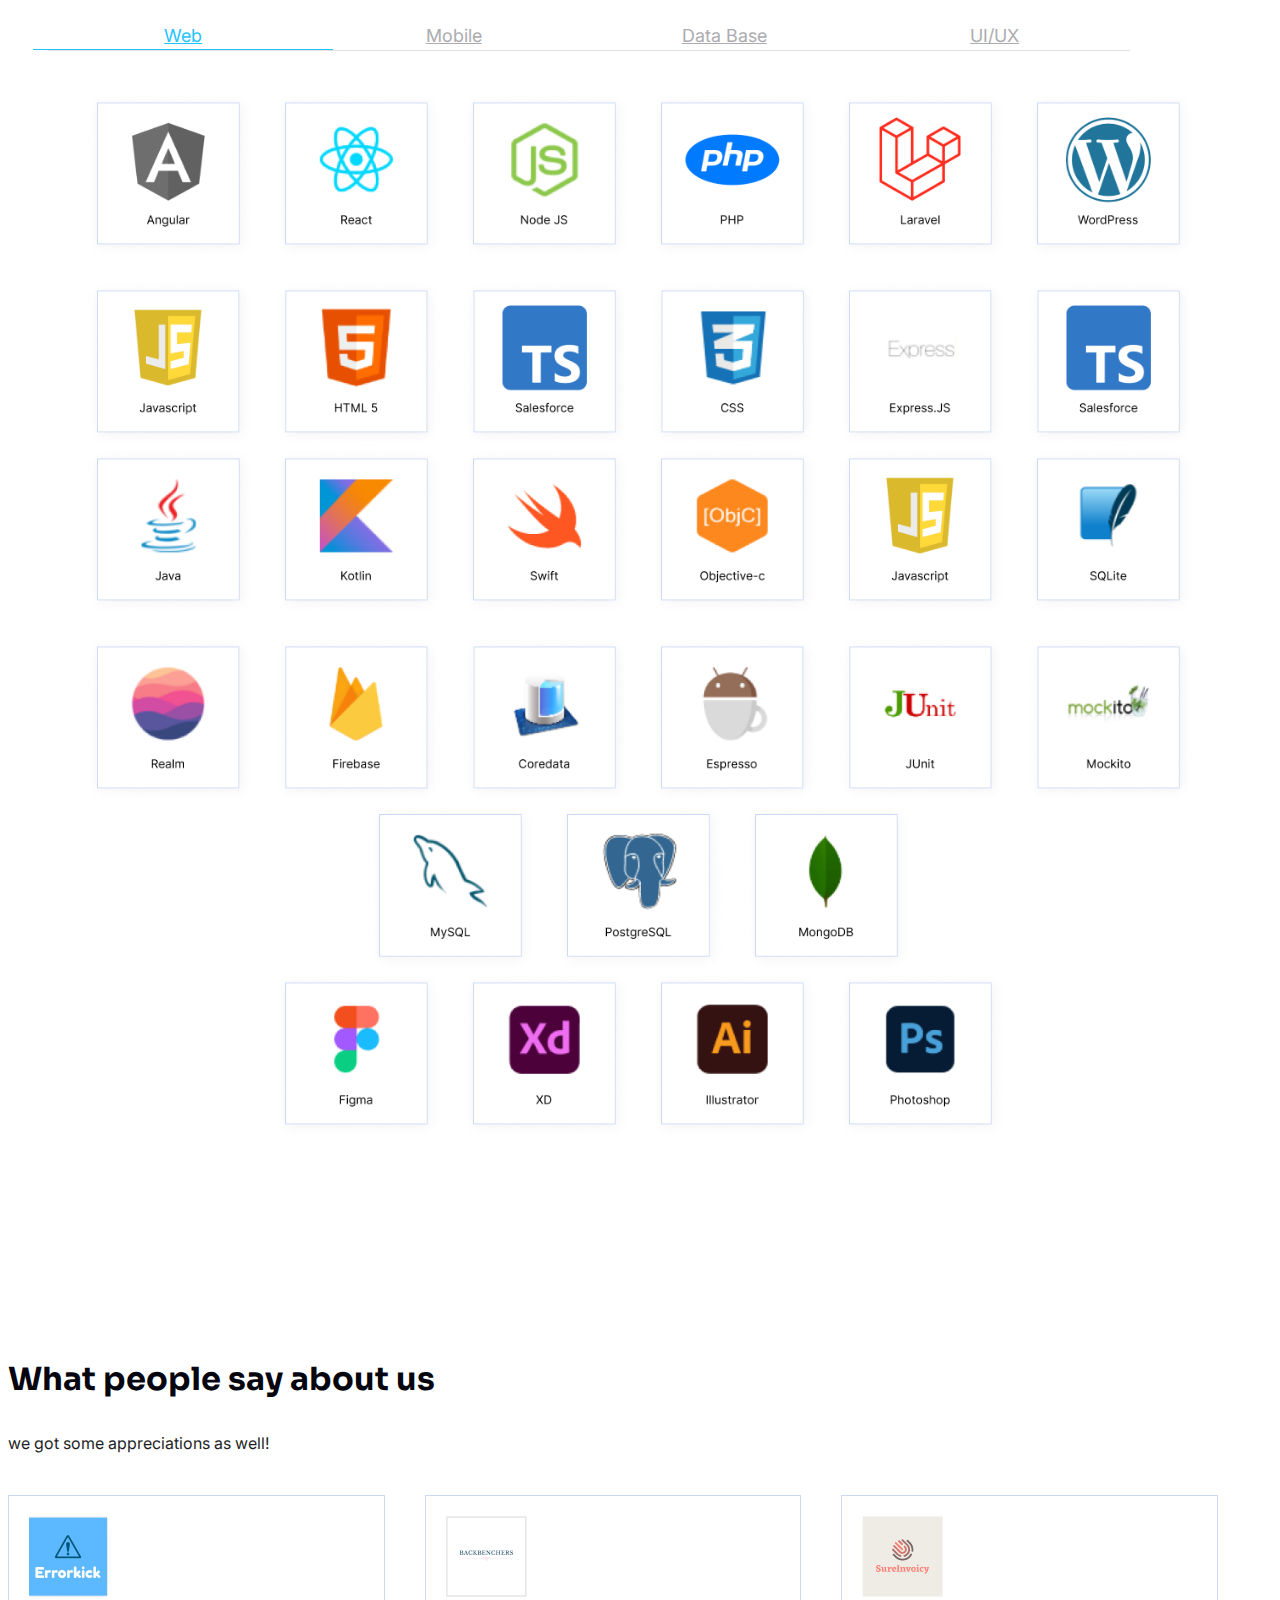
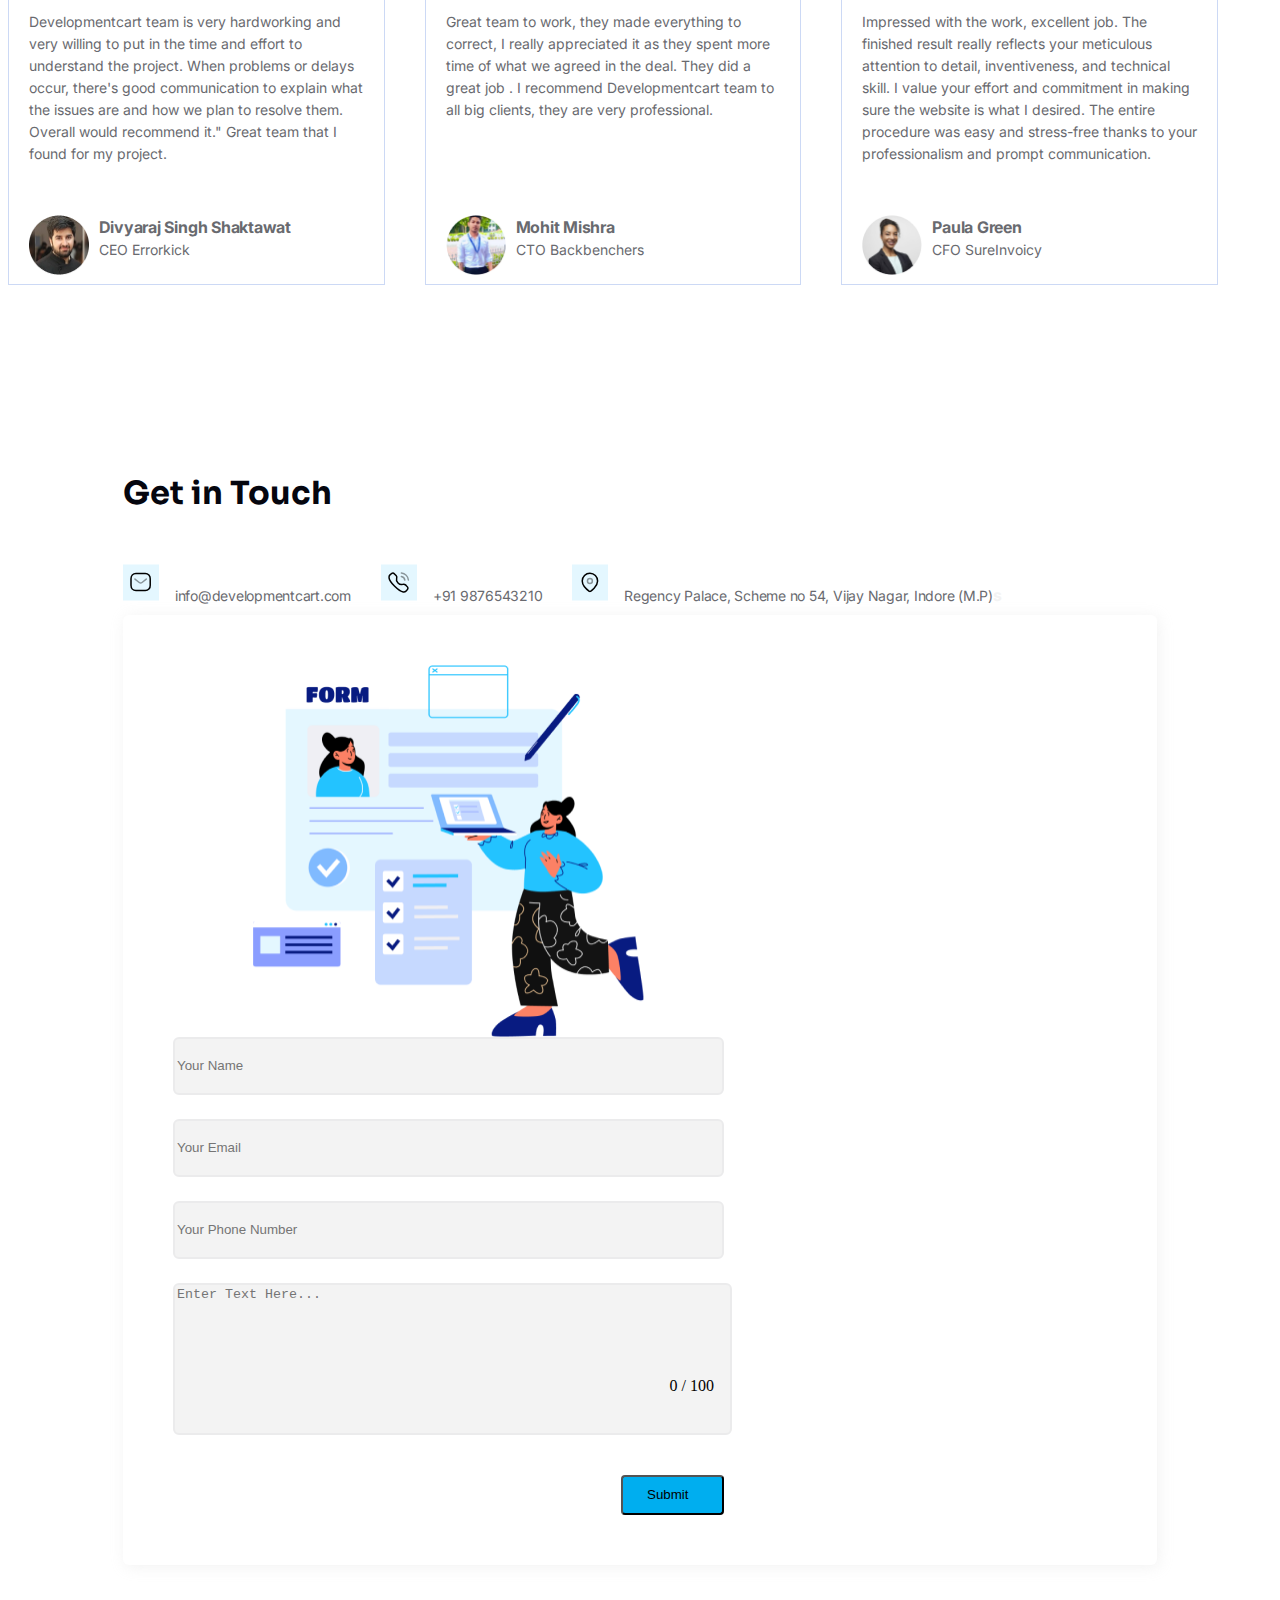
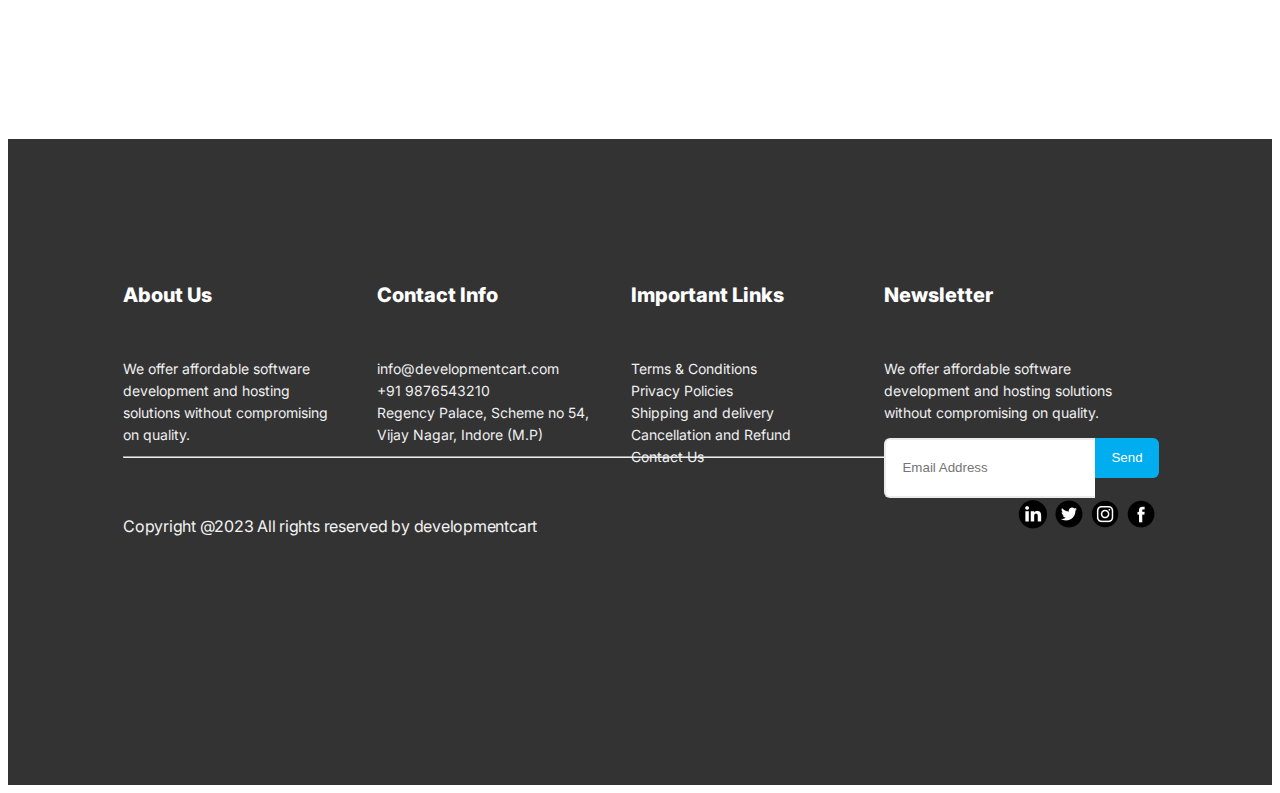
==== commit b269cb8f: "All ui is completed" ====
--- a/Project/index.html
+++ b/Project/index.html
@@ -19,7 +19,9 @@
 
     <link rel="stylesheet" href="scrollbutton.css">
     <link rel="stylesheet" href="index.css" />
-    <title>Home</title>
+    <title>  Home</title>
+    <link rel="icon" href="./Images/title-logo.png">
+    <link rel="stylesheet" href="style.css">
   </head>
 
 
@@ -28,7 +30,7 @@
       <i class="fa fa-arrow-up"></i>
     </button>
     <div class="main-conatiner">
-      <nav class="fixed-top  navbar-default">
+      <nav class="navbar-default">
         <div class="top_header">
           <div class="top-menu-content container">
             <div>
@@ -163,9 +165,11 @@
                     <a class="nav-link text-light" href="ContactUs.html">Contact Us</a>
                   </li>
                 </ul>
-                <form class="form-inline my-2 my-lg-0">
-                  <button class="nav-btn"><a style="background-color:#00AEEF !important;color: #FFFFFF; text-decoration: none !important;" href="./ContactUs.html">Enquire Now</a></button>
-                </form>
+                <div class="form-inline my-2 my-lg-0">
+                  <a style="background-color:#00AEEF !important;color: #FFFFFF; text-decoration: none !important;" href="#touch_with_us"> 
+                     <button class="nav-btn">Enquire Now</button>
+                     </a>
+                </div>
               </div>
             </nav>
           </div>
@@ -189,9 +193,13 @@
                 on <br />
                 quality.
               </p>
-              <button class="nav-btn"><a style="background-color:#00AEEF !important;color: #FFFFFF; text-decoration: none !important;" href="./ContactUs.html">Enquire Now</a></button>
-            </div>
-            <div class="col-md-6 banner">
+              <a style="background-color:#00AEEF !important;color: #FFFFFF; text-decoration: none !important;" href="#touch_with_us">
+              <button class="nav-btn">
+                Enquire Now
+              </button>
+              </a>
+            </div>
+            <div class="col-md-6 banner-img">
               <img
                 class="img img-fluid"
                 src="./Images//Asset 2@4x 1.png"
@@ -202,112 +210,111 @@
         </div>
       </div>
     </div>
-    <section class="our-services" id="service_nav">
+  <div class="service_nav"  id="service_nav">
+
+    <section class="our-services">
       <div class="container">
+     
         <h3>Our Services</h3>
         <p>
           Our expertise lies in designing, developing, and hosting top-tier
           productsfor businesses.
         </p>
-        <div class="services-card">
-          <div class="row1">
-            <div class="col-md-3">
-              <div class="card first-service">
-                <a style="text-decoration: none;" href="./pages/Service1.html">
-                <div class="card-body">
-                  <svg
-                    width="60"
-                    height="60"
-                    viewBox="0 0 60 60"
-                    fill="none"
-                    xmlns="http://www.w3.org/2000/svg"
-                  >
-                    <g clip-path="url(#clip0_54_882)">
-                      <path
-                        d="M17.1843 19.7328C16.4203 18.2047 15.6875 16.7016 14.9203 15.2141C14.2953 14.0031 14.2047 12.7766 14.6453 11.4875C15.1422 10.0313 14.5296 8.78907 13.0843 8.27657C12.4062 8.03594 11.6953 7.87032 11.0468 7.57032C10.7406 7.42813 10.3797 7.06875 10.3437 6.77188C10.3093 6.47813 10.5703 6.00938 10.8422 5.83907C14.7718 3.36407 19.0562 1.84219 23.6671 1.3C27.8031 0.815628 31.9671 0.951566 36.1062 1.10625C42.3453 1.34063 46.6125 7.66875 44.7046 13.6281C44.1171 15.4609 43.4109 17.2563 42.7593 19.0672C42.6875 19.2672 42.6171 19.4688 42.5281 19.7188C42.7343 19.7703 42.9125 19.8172 43.0922 19.8594C44.4484 20.1703 45.3453 20.9984 45.7125 22.3281C46.0875 23.6891 45.7187 24.8953 44.6578 25.8188C43.5843 26.7516 42.4468 27.6078 41.3437 28.5063C41.1843 28.6359 41.0109 28.7938 40.9375 28.9766C40.3031 30.5609 39.6922 32.1547 39.0609 33.7766C39.1843 33.7828 39.3843 33.8 39.5859 33.8C41.9047 33.8016 44.225 33.7984 46.5437 33.8016C49.464 33.8063 51.4515 35.7984 51.4593 38.7266C51.4625 39.7594 51.4422 40.7922 51.4765 41.825C51.4828 42.0172 51.6562 42.2922 51.8265 42.3766C55.664 44.2547 58.0234 47.2781 58.7531 51.4828C58.9781 52.775 58.9031 54.1219 58.9406 55.4438C58.9656 56.3 58.9547 57.1594 58.9406 58.0156C58.9296 58.7031 58.5781 59.0406 57.8843 59.0625C57.7484 59.0672 57.6109 59.0625 57.475 59.0625C39.1171 59.0625 20.7578 59.0625 2.39996 59.0625C1.16246 59.0625 0.920275 58.8344 0.934338 57.6063C0.957775 55.7375 0.846838 53.85 1.06559 52.0031C1.57965 47.6609 3.90934 44.5078 7.80153 42.5344C8.27184 42.2953 8.43903 42.0594 8.43278 41.5344C8.41559 40.2313 8.35153 38.9094 8.53434 37.6281C8.85309 35.4078 10.7859 33.8281 13.039 33.8063C15.65 33.7828 18.2609 33.8 20.9531 33.8C20.7265 33.3359 20.5015 32.9328 20.3281 32.5078C19.889 31.4281 19.4875 30.3328 19.039 29.2563C18.9187 28.9672 18.7297 28.6719 18.4921 28.4734C17.5375 27.6719 16.5609 26.8953 15.5765 26.1297C14.4015 25.2156 13.8062 24.0547 14.1172 22.5609C14.4359 21.0281 15.425 20.1328 16.9531 19.8219C17.0078 19.8109 17.0593 19.7797 17.1796 19.7297L17.1843 19.7328ZM49.5906 57.1719C49.5906 56.9172 49.5906 56.7234 49.5906 56.5313C49.5906 50.6281 49.5906 44.7234 49.5906 38.8203C49.5906 36.7906 48.4734 35.6734 46.4484 35.6734C35.439 35.6734 24.4312 35.6734 13.4218 35.6734C11.4297 35.6734 10.2937 36.7984 10.2937 38.775C10.2937 44.6984 10.2937 50.6219 10.2937 56.5453C10.2937 56.7516 10.2937 56.9563 10.2937 57.1734H49.5922L49.5906 57.1719ZM18.0062 17.2422C20.15 15.8125 22.2265 14.4359 24.2968 13.0469C25.8906 11.9766 27.6359 11.3719 29.5578 11.3547C31.5484 11.3375 33.2937 10.7 34.8218 9.43125C35.4656 8.89532 36.1187 8.36875 36.7828 7.85938C37.3265 7.44219 37.8718 7.50782 38.239 8.07969C39.7328 10.4109 41.6437 12.5297 42.025 15.4578C42.3296 14.7641 42.589 14.0797 42.8265 13.3859C44.6203 8.1625 40.9125 2.94688 35.3875 2.925C32.7562 2.91563 30.125 2.91719 27.4937 2.925C22.8797 2.9375 18.5047 3.975 14.3578 5.99219C14.1109 6.1125 13.875 6.25782 13.5906 6.41407C16.4109 7.77657 17.1593 9.46875 16.3468 12.3781C16.2328 12.7891 16.1859 13.3141 16.3406 13.6906C16.8328 14.8906 17.4359 16.0438 18.0078 17.2406L18.0062 17.2422ZM19.6828 21.6703C19.6765 21.7938 19.664 21.8875 19.6672 21.9813C19.8218 26.0844 20.8984 29.9266 22.9671 33.4766C23.0687 33.6516 23.3968 33.7875 23.6187 33.7891C27.8281 33.8078 32.0375 33.7969 36.2468 33.8125C36.6375 33.8125 36.8312 33.6797 37.0156 33.3516C38.5453 30.6422 39.5359 27.75 39.975 24.6734C40.1156 23.6828 40.1625 22.6797 40.2531 21.6703H38.3609C38.3609 22.6328 38.3781 23.5641 38.3578 24.4938C38.325 26.0047 37.1484 27.1969 35.6484 27.2453C34.9671 27.2672 34.2843 27.2672 33.6031 27.2453C32.1031 27.1984 30.9281 26.0063 30.8828 24.5016C30.8734 24.1797 30.8828 23.8563 30.8828 23.5375H29.0078C29.0078 23.8531 29.0125 24.1406 29.0078 24.4266C28.9765 26.0313 27.789 27.2188 26.1843 27.2484C25.6781 27.2578 25.1703 27.2516 24.664 27.25C22.6422 27.2484 21.525 26.1281 21.5234 24.0984C21.5234 23.2875 21.5234 22.4781 21.5234 21.6688H19.6859L19.6828 21.6703ZM37.1437 9.98438C37.1218 9.99688 37.0859 10.0125 37.0562 10.0375C36.7515 10.2797 36.4406 10.5156 36.1437 10.7672C34.2109 12.4078 31.9875 13.225 29.4437 13.2328C28.0515 13.2375 26.7578 13.675 25.5937 14.4422C23.7078 15.6844 21.8312 16.9422 19.9593 18.2063C19.8218 18.3 19.6828 18.4859 19.664 18.6422C19.6203 19 19.65 19.3672 19.65 19.7672C19.914 19.7672 20.1062 19.7672 20.2968 19.7672C22.8109 19.7672 25.325 19.7641 27.8375 19.7672C28.675 19.7672 28.9953 20.0969 29.0047 20.9375C29.0078 21.1609 29.0047 21.3859 29.0047 21.6078H30.8562C30.864 21.4703 30.8734 21.3578 30.875 21.2453C30.9 19.9547 31.0906 19.7656 32.3781 19.7656C34.775 19.7656 37.1718 19.7656 39.5687 19.7656H40.1156C40.7375 15.9859 39.6593 12.7734 37.1437 9.98282V9.98438ZM8.39528 44.3719C8.30778 44.3891 8.26871 44.3891 8.23746 44.4031C8.14996 44.4453 8.06246 44.4891 7.97965 44.5391C5.35309 46.0844 3.59215 48.3313 3.08278 51.3234C2.76246 53.2031 2.89371 55.1609 2.82653 57.0844C2.82653 57.1125 2.8734 57.1422 2.89059 57.1625H8.39684V44.3719H8.39528ZM51.4703 57.1563H57.064C57.064 55.7391 57.1375 54.3547 57.05 52.9797C56.8156 49.2984 55.0968 46.4813 51.939 44.5547C51.8046 44.4719 51.6515 44.4188 51.4703 44.3328V57.1563ZM23.3953 21.6625C23.3953 22.6359 23.3734 23.5656 23.4031 24.4938C23.4203 25.0047 23.7453 25.3344 24.2546 25.3641C24.9328 25.4031 25.6156 25.4047 26.2937 25.3609C26.7734 25.3297 27.0984 25.0063 27.1156 24.5234C27.15 23.5781 27.125 22.6313 27.125 21.6625H23.3937H23.3953ZM32.7468 21.6625C32.7468 21.9203 32.7468 22.1141 32.7468 22.3078C32.7468 23.0078 32.7343 23.7078 32.7531 24.4063C32.7687 24.9734 33.0984 25.3453 33.639 25.3703C34.2984 25.4 34.9609 25.3984 35.6203 25.3688C36.0781 25.3484 36.4328 25.0594 36.4562 24.6141C36.5078 23.6344 36.4718 22.65 36.4718 21.6641H32.7468V21.6625ZM17.7343 21.6578C16.8968 21.6406 16.3562 21.9328 16.064 22.5406C15.7843 23.1203 15.8453 23.825 16.3172 24.2734C16.8593 24.7891 17.4672 25.2375 18.1312 25.7844C17.9922 24.3375 17.8656 23.0156 17.7359 21.6563L17.7343 21.6578ZM42.1406 21.6625C42.0109 23.0281 41.8875 24.3469 41.7609 25.6844C41.839 25.6609 41.8812 25.6594 41.9078 25.6375C42.3656 25.2766 42.8265 24.9188 43.2781 24.5484C43.9218 24.0203 44.1218 23.3781 43.8687 22.6906C43.6078 21.9813 43.0281 21.6297 42.1406 21.6609V21.6625Z"
-                        fill="white"
-                      />
-                      <path
-                        d="M29.9532 46.9016C32.0173 46.9047 33.6923 48.5969 33.6829 50.6687C33.672 52.7078 31.997 54.3797 29.9595 54.3844C27.8892 54.3891 26.2048 52.7125 26.2017 50.6437C26.197 48.5781 27.8829 46.8969 29.9548 46.9L29.9532 46.9016ZM31.8095 50.6625C31.8204 49.6422 30.997 48.7953 29.9735 48.775C28.9548 48.7547 28.0939 49.5766 28.072 50.5937C28.0485 51.6406 28.8923 52.5078 29.936 52.5109C30.9564 52.5141 31.7985 51.6828 31.8095 50.6625Z"
-                        fill="white"
-                      />
-                      <path
-                        d="M23.6766 36.9172C24.0829 37.3516 24.4766 37.7734 24.8922 38.2187C23.9188 39.1812 22.9032 40.1828 21.8594 41.2141C22.9641 42.3031 23.9704 43.2953 24.9985 44.3094C24.5063 44.7797 24.0782 45.1906 23.6313 45.6187C22.3969 44.3922 21.1313 43.1578 19.8954 41.8953C19.5376 41.5297 19.5313 41.0469 19.8922 40.6797C21.1297 39.4187 22.3969 38.1844 23.6782 36.9156L23.6766 36.9172Z"
-                        fill="white"
-                      />
-                      <path
-                        d="M36.2827 45.6344C35.7921 45.1734 35.3702 44.7781 34.9062 44.3437C35.9312 43.3281 36.9358 42.3344 37.9608 41.3172C36.914 40.2812 35.9108 39.2875 34.8843 38.2719C35.3921 37.8125 35.8312 37.4156 36.3155 36.9781C37.2624 37.925 38.2765 38.9406 39.2921 39.9562C40.5702 41.2344 40.5702 41.3391 39.3077 42.6016C38.2921 43.6187 37.278 44.6359 36.2812 45.6344H36.2827Z"
-                        fill="white"
-                      />
-                      <path
-                        d="M32.0016 36.9813C32.5235 37.3734 32.986 37.7219 33.4954 38.1047C31.6204 40.6031 29.7672 43.0734 27.886 45.5797C27.3813 45.2047 26.9157 44.8594 26.386 44.4656C28.2516 41.9781 30.1032 39.5094 32.0016 36.9813Z"
-                        fill="white"
-                      />
-                    </g>
-                    <defs>
-                      <clipPath id="clip0_54_882">
-                        <rect width="60" height="60" fill="white" />
-                      </clipPath>
-                    </defs>
+        <div class="services-card-all">
+
+ <div class="services">
+              <a style="text-decoration: none;" href="./pages/Service1.html">
+              <div class="card1">
+                
+                
+                <svg  width="60" height="60" viewBox="0 0 60 60" fill="none" xmlns="http://www.w3.org/2000/svg">
+                  <path id="svg" d="M43.7 41.67C44.72 40.77 45.48 40.09 46.3 39.37C45.18 37.63 44.85 35.84 46.03 33.98C47.34 31.91 49.98 31.15 52.11 32.25C54.32 33.39 55.29 36.13 54.13 38.41C53.67 39.3 53.87 39.65 54.59 40.18C57.14 42.05 58.2 46.1 57.02 48.82C56.36 50.35 55.15 51.24 53.5 51.29C51.14 51.37 48.77 51.34 46.41 51.29C45.81 51.28 45.22 51.03 44.35 50.83C44.35 51.7 44.35 52.53 44.35 53.37C44.35 57.1 42.54 58.51 38.96 57.56C36.55 56.92 34.17 56.01 31.72 55.66C30.13 55.43 28.41 55.9 26.78 56.24C24.73 56.67 22.75 57.43 20.7 57.79C18.08 58.25 16.42 56.7 16.39 54.01C16.38 52.99 16.39 51.97 16.39 51.22C13.23 51.25 10.23 51.33 7.24004 51.3C5.35004 51.28 3.57004 49.72 3.34004 47.8C2.98004 44.77 3.69004 42.05 6.24004 40.12C6.96004 39.58 7.01004 39.22 6.60004 38.43C5.64004 36.56 6.07004 34.49 7.53004 33.08C8.98004 31.68 11.15 31.36 12.93 32.29C14.61 33.17 15.71 35.23 15.38 37.15C15.25 37.89 14.84 38.58 14.51 39.41C15.22 40.05 15.99 40.75 16.97 41.63C17.22 40.08 18.91 39.11 17.81 37.35C17.55 36.94 17.68 36.2 17.81 35.66C18.29 33.67 17.71 32.33 15.9 31.24C15.48 30.99 15.1 30.55 14.88 30.1C13.81 27.91 14.43 25.79 16.45 24.5C17.64 23.74 18.34 21.94 17.85 20.61C17.2 18.83 18.22 17.7 19.32 16.61C20.34 15.61 21.47 14.99 22.98 15.71C23.99 16.19 26.13 15.25 26.61 14.11C27.34 12.38 28.73 12.15 30.36 12.15C31.99 12.15 33.37 12.4 34.11 14.11C34.65 15.35 36.63 15.92 37.96 15.63C38.76 15.46 39.82 15.55 40.51 15.96C42.75 17.27 43.24 18.63 42.68 21.06C42.43 22.16 43.31 24.07 44.5 24.6C46.09 25.31 46.25 26.61 46.25 28.07C46.25 29.5 46.01 30.72 44.5 31.42C43.06 32.09 42.46 33.93 42.89 35.54C43.03 36.05 43.21 36.75 42.98 37.11C41.84 38.86 43.41 39.99 43.69 41.68L43.7 41.67ZM34.68 54.18C34.68 54.27 34.68 54.36 34.68 54.45C36.37 54.95 38.06 55.46 39.75 55.94C41.48 56.42 42.5 55.64 42.51 53.86C42.52 51.21 42.56 48.55 42.51 45.9C42.41 40.93 40.17 37.21 35.73 34.93C35.1 34.61 34.11 34.6 33.44 34.85C31.35 35.62 29.35 35.63 27.27 34.84C26.63 34.6 25.67 34.56 25.08 34.87C20.65 37.14 18.34 40.82 18.22 45.8C18.15 48.45 18.27 51.11 18.19 53.76C18.13 55.82 19.46 56.36 21.23 55.87C24.4 54.99 27.58 54.13 30.76 53.26C33.01 52.64 35.26 52.05 37.48 51.34C38.56 51 39.04 49.89 38.69 48.98C38.32 48 37.21 47.42 36.19 47.69C32.86 48.56 29.53 49.45 26.2 50.33C24.96 50.66 23.73 51.03 22.47 51.26C22.08 51.33 21.55 51.07 21.21 50.8C21.08 50.7 21.25 50.15 21.36 49.82C21.53 49.28 21.84 48.76 21.92 48.21C22.02 47.52 21.83 46.78 21.98 46.11C22.08 45.65 22.55 45.28 22.86 44.87C23.19 45.3 23.73 45.69 23.8 46.16C23.95 47.06 23.84 48.01 23.84 48.98C27.54 48.04 31 47.18 34.45 46.26C35.4 46 36.4 45.69 37.2 45.15C38.05 44.58 38.36 45.02 38.73 45.59C39.03 46.05 39.23 46.6 39.59 47C41.53 49.19 40.56 52.5 37.72 53.3C36.7 53.59 35.68 53.9 34.67 54.2L34.68 54.18ZM24.54 32.89C24.41 32.63 24.33 32.39 24.2 32.18C22.9 30.09 22.5 27.93 23.34 25.51C24.44 22.34 27.99 20.07 31.43 20.61C35.03 21.17 37.62 24.21 37.83 27.56C37.93 29.23 37.39 30.69 36.6 32.11C36.45 32.38 36.46 33 36.64 33.13C38.05 34.21 39.51 35.2 41.02 36.27C41 35.98 41.02 35.66 40.96 35.37C40.58 33.54 41.46 31.05 43.05 30.1C43.91 29.58 44.37 29.11 44.39 28.04C44.41 26.91 43.97 26.32 43.01 25.87C42.63 25.69 42.29 25.31 42.05 24.95C41.15 23.55 40.54 22.1 40.99 20.33C41.46 18.51 39.87 17.06 38.1 17.57C36.37 18.07 33.6 16.91 32.59 15.26C31.45 13.4 29.27 13.41 28.12 15.28C27.14 16.87 24.43 18.03 22.72 17.6C20.72 17.09 19.29 18.47 19.73 20.49C20.23 22.78 19.22 25 17.17 26.18C16.11 26.79 15.99 29.24 17.07 29.77C18.66 30.55 19.44 31.85 19.69 33.48C19.83 34.4 19.72 35.36 19.72 36.45C20.58 35.73 21.27 35.09 22.02 34.54C22.8 33.97 23.63 33.48 24.54 32.88V32.89ZM30.41 22.42C27.37 22.41 24.81 24.91 24.78 27.94C24.75 30.98 27.27 33.59 30.26 33.62C33.36 33.65 35.94 31.11 35.96 28.04C35.97 25.02 33.42 22.44 30.42 22.43L30.41 22.42ZM10.75 49.51C11.83 49.51 12.91 49.54 13.99 49.51C15.27 49.47 16.39 48.43 16.35 47.16C16.32 46.06 16.2 44.93 15.88 43.89C15.27 41.87 13.52 40.84 11.49 41.06C10.88 41.13 10.25 41.02 9.63004 41.03C9.10004 41.03 8.47004 40.92 8.06004 41.16C5.98004 42.36 5.08004 44.23 5.16004 46.64C5.23004 48.62 6.06004 49.52 8.01004 49.53C8.92004 49.53 9.84004 49.53 10.75 49.53V49.51ZM49.96 49.51C51.03 49.51 52.11 49.52 53.18 49.51C54.36 49.49 55.24 48.83 55.45 47.77C55.88 45.52 55.45 43.38 53.63 41.79C52.86 41.12 52 40.51 50.77 41.01C50.18 41.25 49.39 40.99 48.69 40.97C48.37 40.97 48.01 40.89 47.72 41C45.4 41.88 44.23 43.99 44.35 47.03C44.41 48.44 45.43 49.47 46.86 49.5C47.89 49.52 48.93 49.5 49.96 49.5V49.51ZM7.97004 36.39C7.97004 37.93 9.24004 39.2 10.78 39.19C12.29 39.19 13.53 37.96 13.55 36.45C13.57 34.9 12.31 33.62 10.77 33.62C9.23004 33.62 7.98004 34.86 7.97004 36.39ZM52.77 36.36C52.75 34.85 51.47 33.61 49.94 33.62C48.41 33.63 47.16 34.94 47.2 36.49C47.24 37.99 48.5 39.21 50 39.2C51.54 39.19 52.79 37.9 52.78 36.36H52.77Z" fill="white"/>
+                  <path id="svg" d="M26.65 5.49999C26.68 3.50999 28.38 1.86999 30.41 1.87999C32.49 1.89999 34.13 3.58999 34.11 5.68999C34.08 7.66999 32.36 9.32999 30.35 9.30999C28.28 9.28999 26.63 7.58999 26.66 5.49999H26.65ZM32.22 5.55999C32.2 4.55999 31.29 3.69999 30.3 3.73999C29.3 3.76999 28.47 4.68999 28.53 5.69999C28.59 6.66999 29.42 7.45999 30.38 7.45999C31.39 7.45999 32.24 6.57999 32.22 5.55999Z" fill="white"/>
+                  <path id="svg" d="M6.05005 20.52C4.02005 20.5 2.37005 18.82 2.38005 16.79C2.38005 14.75 4.04005 13.1 6.08005 13.09C8.17005 13.09 9.85005 14.79 9.81005 16.88C9.77005 18.9 8.08005 20.55 6.05005 20.53V20.52ZM6.12005 18.66C7.12005 18.65 7.97005 17.78 7.95005 16.78C7.94005 15.8 7.05005 14.93 6.06005 14.94C5.07005 14.95 4.21005 15.83 4.23005 16.82C4.24005 17.82 5.12005 18.67 6.11005 18.65L6.12005 18.66Z" fill="white"/>
+                  <path id="svg" d="M54.65 20.52C52.62 20.52 50.94 18.87 50.93 16.84C50.91 14.8 52.55 13.12 54.57 13.09C56.66 13.06 58.37 14.74 58.36 16.82C58.35 18.85 56.68 20.51 54.65 20.52ZM56.5 16.86C56.52 15.87 55.67 14.97 54.69 14.95C53.69 14.93 52.8 15.77 52.78 16.76C52.76 17.78 53.59 18.65 54.59 18.67C55.6 18.69 56.48 17.86 56.5 16.86Z" fill="white"/>
+                  <path id="svg" d="M11.88 15C11.72 14.87 11.23 14.62 11.25 14.46C11.33 14 11.49 13.36 11.84 13.17C13.12 12.45 14.48 11.88 15.82 11.26C18.38 10.08 20.93 8.87001 23.53 7.76001C23.99 7.56001 24.95 7.62001 25.16 7.92001C25.64 8.62001 25.04 9.09001 24.37 9.40001C20.47 11.2 16.58 13.03 12.68 14.84C12.5 14.92 12.28 14.92 11.89 15H11.88Z" fill="white"/>
+                  <path id="svg" d="M48.81 15.02C48.44 14.91 48.19 14.87 47.97 14.77C44.15 12.99 40.33 11.21 36.51 9.43C36.36 9.36 36.12 9.34 36.07 9.23C35.86 8.8 35.71 8.33 35.54 7.88C35.96 7.75 36.43 7.45 36.8 7.54C37.49 7.72 38.13 8.13 38.79 8.44C42.02 9.93 45.25 11.42 48.48 12.92C48.78 13.06 49.17 13.18 49.31 13.43C49.49 13.75 49.55 14.2 49.48 14.56C49.43 14.77 49.02 14.89 48.82 15.02H48.81Z" fill="white"/>
+                  <path id="svg" d="M6.78002 23.03C7.02002 22.75 7.24002 22.24 7.55002 22.18C7.83002 22.12 8.41002 22.49 8.51002 22.79C9.01002 24.26 9.41002 25.77 9.82002 27.27C9.99002 27.9 10.2 28.55 10.22 29.19C10.22 29.47 9.83002 29.94 9.55002 29.99C9.24002 30.05 8.61002 29.81 8.54002 29.58C7.92002 27.47 7.38002 25.34 6.77002 23.03H6.78002Z" fill="white"/>
+                  <path id="svg" d="M53.96 23.07C53.35 25.38 52.83 27.47 52.2 29.54C52.13 29.79 51.37 30.08 51.13 29.96C50.82 29.8 50.47 29.21 50.54 28.88C50.8 27.51 51.21 26.17 51.57 24.82C51.75 24.15 51.89 23.46 52.2 22.84C52.36 22.51 52.92 22.08 53.14 22.15C53.5 22.28 53.72 22.78 53.96 23.07Z" fill="white"/>
+                  <path id="svg" d="M35.5299 42.02C35.0799 42.02 34.5799 42.14 34.1899 41.99C33.7999 41.84 33.52 41.41 33.2 41.1C33.51 40.78 33.7899 40.24 34.1399 40.18C35.0299 40.05 35.96 40.05 36.84 40.18C37.2 40.23 37.49 40.75 37.81 41.06C37.5 41.38 37.2499 41.83 36.8699 41.98C36.4799 42.14 35.9799 42.02 35.5299 42.02Z" fill="white"/>
                   </svg>
+                  
+
                   <h3>Source Remote Developer</h3>
                   <p>
-                    Reduce Your Time to Hire by 98%. Hire Skilled remote
-                    software developers as per your business requirement.
+                    Reduce Your Time to Hire by 98%. <br> Hire Skilled remote software developers as per your business requirement.
                   </p>
-                </div>
-              </a>
-              </div>
-            </div>
-            <div class="col-md-3">
-              <a style="text-decoration: none;" href="./pages/Service2.html">
-              <div class="card">
-                <div class="card-body">
-                  <img src="./Images/services/service 2.svg" alt="" srcset="" />
+                
+              </div>
+            </a>
+            </div>
+            
+            <div class="services">
+                <a style="text-decoration: none;" href="./pages/Service2.html">
+              <div class="card1">
+                
+                <svg width="60" height="60" viewBox="0 0 60 60" fill="none" xmlns="http://www.w3.org/2000/svg">
+                  <path id="svg" d="M51.0398 14.47C52.2198 14.91 53.2698 15.17 54.1898 15.66C55.7398 16.49 56.5598 17.8 56.5498 19.65C56.5098 26.25 56.5498 32.85 56.5298 39.44C56.5298 42.36 54.4898 44.51 51.5398 44.55C46.5598 44.61 41.5798 44.62 36.5998 44.55C35.3898 44.53 34.9698 44.88 35.0898 46.08C35.1898 47.02 35.1298 47.99 35.0998 48.94C35.0798 49.63 35.3098 49.98 36.0498 50.11C38.6798 50.57 39.5898 51.72 39.6098 54.43C39.6165 56.33 38.6665 57.28 36.7598 57.28C31.7798 57.28 26.7998 57.28 21.8198 57.28C20.3498 57.28 20.1498 57.07 20.1298 55.64C20.1298 54.98 20.1098 54.31 20.1398 53.65C20.2398 51.73 21.4298 50.37 23.3498 50.16C24.3598 50.05 24.7098 49.63 24.6398 48.65C24.5698 47.74 24.5498 46.82 24.6398 45.91C24.7598 44.75 24.2598 44.54 23.2198 44.55C18.2798 44.6 13.3398 44.61 8.40984 44.55C6.19984 44.52 4.44984 43.56 3.50984 41.45C3.31984 41.02 3.22984 40.51 3.22984 40.03C3.20984 33.14 3.20984 26.25 3.22984 19.37C3.22984 17.4 4.76984 15.59 6.69984 15.16C8.71984 14.71 8.63984 14.71 8.60984 12.62C8.57984 10.26 8.65984 7.9 8.78984 5.54C8.87984 3.9 9.89984 2.98 11.5398 2.98C23.7798 2.96 36.0198 2.96 48.2598 2.98C49.9198 2.98 50.9298 3.97 50.9898 5.7C51.0798 8.26 51.0298 10.83 51.0498 13.39C51.0498 13.76 51.0498 14.12 51.0498 14.47H51.0398ZM29.9198 13.35C23.9098 13.35 17.8998 13.37 11.8798 13.33C10.8898 13.33 10.6098 13.63 10.6098 14.6C10.6498 20.9 10.6298 27.2 10.6298 33.5C10.6298 35.39 10.6298 35.4 12.4698 35.4C24.0798 35.4 35.6898 35.4 47.2998 35.4C49.0798 35.4 49.1098 35.37 49.1098 33.59C49.1098 27.25 49.0898 20.9 49.1298 14.56C49.1298 13.54 48.7598 13.32 47.8298 13.32C41.8598 13.35 35.8898 13.34 29.9198 13.34V13.35ZM29.8598 42.75C34.1798 42.75 38.4898 42.75 42.8098 42.75C45.5898 42.75 48.3698 42.78 51.1498 42.73C53.3098 42.7 54.6398 41.53 54.6398 39.71C54.6598 33.03 54.6398 26.35 54.6598 19.66C54.6598 18.35 54.0198 17.56 52.9198 17.06C51.3598 16.34 51.0298 16.55 51.0298 18.26C51.0298 23.32 51.0298 28.39 51.0298 33.45C51.0298 36.53 50.3598 37.2 47.3298 37.2C36.4198 37.2 25.4998 37.2 14.5898 37.2C13.4298 37.2 12.2598 37.22 11.1098 37.16C9.86984 37.09 9.05984 36.33 8.85984 35.09C8.76984 34.52 8.74984 33.93 8.74984 33.35C8.74984 28.37 8.74984 23.39 8.74984 18.41C8.74984 18.04 8.81984 17.62 8.68984 17.3C8.57984 17.04 8.20984 16.72 7.94984 16.72C6.42984 16.74 5.13984 18.06 5.13984 19.62C5.12984 26.34 5.13984 33.07 5.11984 39.79C5.11984 41.05 5.74984 41.85 6.80984 42.25C7.59984 42.55 8.48984 42.71 9.33984 42.71C16.1898 42.75 23.0398 42.73 29.8798 42.73L29.8598 42.75ZM10.6498 11.39H49.1098C49.1098 9.83 49.1098 8.35 49.1098 6.87C49.1098 5.53666 48.4565 4.87 47.1498 4.87C35.6298 4.87 24.1098 4.87 12.5798 4.87C12.2498 4.87 11.8598 4.77 11.5998 4.91C11.2298 5.1 10.6998 5.46 10.6898 5.76C10.6098 7.61 10.6498 9.47 10.6498 11.39ZM21.9498 55.1C22.1498 55.22 22.2098 55.29 22.2798 55.29C27.2198 55.32 32.1498 55.35 37.0898 55.35C37.3098 55.35 37.6998 55.13 37.7398 54.95C38.1098 53.39 37.2398 51.93 35.7798 51.96C31.8398 52.04 27.8998 51.98 23.9598 51.99C22.7098 51.99 21.9998 52.72 21.9598 53.96C21.9498 54.33 21.9598 54.7 21.9598 55.1H21.9498ZM33.1798 44.65H26.5598C26.5598 46.27 26.5198 47.84 26.5998 49.4C26.6098 49.64 27.1098 50.04 27.3998 50.05C29.0598 50.11 30.7198 50.12 32.3798 50.05C32.6598 50.04 33.1398 49.54 33.1498 49.24C33.2298 47.75 33.1898 46.26 33.1898 44.66L33.1798 44.65Z" fill="white"/>
+                  <path id="svg" d="M16.1299 24.42C17.5299 25.49 18.7499 26.43 19.9699 27.36C20.9499 28.11 21.9299 28.86 22.9299 29.59C23.5099 30.02 23.7899 30.52 23.3399 31.16C22.8499 31.85 22.3099 31.44 21.8399 31.1C19.3199 29.22 16.8099 27.32 14.2999 25.42C13.4099 24.75 13.4499 24.12 14.3299 23.46C16.8699 21.55 19.3799 19.59 21.9499 17.73C22.2599 17.51 22.8799 17.73 23.3599 17.75C23.2499 18.21 23.2999 18.86 22.9999 19.1C21.1399 20.63 19.2199 22.06 17.3099 23.53C16.9899 23.78 16.6599 24.02 16.1099 24.43L16.1299 24.42Z" fill="white"/>
+                  <path id="svg" d="M43.5699 24.35C41.2799 22.62 39.1699 21.01 37.0499 19.42C36.4699 18.98 35.8299 18.48 36.4299 17.72C36.9799 17.03 37.6099 17.54 38.1399 17.93C40.4999 19.68 42.8599 21.42 45.1999 23.2C46.4299 24.14 46.3899 24.77 45.1499 25.7C42.8299 27.44 40.5199 29.19 38.1799 30.9C37.6699 31.27 37.0199 32.01 36.3899 31.1C35.7799 30.23 36.5399 29.77 37.1399 29.32C38.9999 27.91 40.8599 26.51 42.7099 25.1C42.9599 24.91 43.1799 24.68 43.5699 24.34V24.35Z" fill="white"/>
+                  <path id="svg" d="M26.4498 17.51C27.0698 18.08 27.4398 18.29 27.6198 18.6C29.6698 22.13 31.6598 25.69 33.7498 29.2C34.1398 29.85 33.9398 30.34 33.5098 30.51C33.1698 30.65 32.3798 30.41 32.1898 30.09C30.0298 26.48 27.9198 22.84 25.8798 19.17C25.7198 18.89 26.1698 18.27 26.4398 17.51H26.4498Z" fill="white"/>
+                  <path id="svg" d="M21.3798 7.22001C23.9098 7.22001 26.4398 7.22001 28.9698 7.22001C29.6398 7.22001 30.2898 7.32001 30.3298 8.10001C30.3798 8.99001 29.6798 9.12001 28.9598 9.12001C23.8998 9.12001 18.8398 9.12001 13.7798 9.12001C13.0398 9.12001 12.3398 8.96001 12.3398 8.14001C12.3398 7.30001 13.0698 7.21001 13.7898 7.22001C16.3198 7.24001 18.8498 7.22001 21.3798 7.22001Z" fill="white"/>
+                  <path id="svg" fill-rule="evenodd" clip-rule="evenodd" d="M32.6498 7.98C32.5695 9.34024 33.6509 10.4504 35.0098 10.55C36.3947 10.6515 37.6574 9.64667 37.7298 8.26C37.8029 6.8618 36.6198 5.72033 35.2198 5.7C33.8783 5.68051 32.729 6.64065 32.6498 7.98ZM34.2388 8.07284C34.2087 8.58198 34.6134 8.99752 35.1221 9.03479C35.6404 9.07276 36.1131 8.69667 36.1402 8.17764C36.1675 7.6543 35.7247 7.22705 35.2007 7.21944C34.6986 7.21215 34.2684 7.57152 34.2388 8.07284Z" fill="white"/>
+                  <path id="svg" fill-rule="evenodd" clip-rule="evenodd" d="M38.8998 8.12999C38.9016 9.47481 39.995 10.5572 41.3398 10.56H41.3498C42.8398 10.6 43.7823 9.62862 43.8798 8.30999C43.9812 6.93695 42.885 5.76567 41.5098 5.69999C40.1187 5.63355 38.8979 6.73735 38.8998 8.12999ZM40.4425 8.07363C40.4124 8.58277 40.8172 8.99832 41.3258 9.03558C41.8442 9.07355 42.3168 8.69746 42.3439 8.17844C42.3713 7.65509 41.9284 7.22784 41.4044 7.22023C40.9023 7.21294 40.4721 7.57232 40.4425 8.07363Z" fill="white"/>
+                  </svg>
+                  
 
                   <h3>Build A Remote Development Team</h3>
                   <p>
-                    Let us help you build a high-performing remote team that
+                    Let us help you build a high- <br> performing remote team that
                     delivers exceptional results for your organization.
                   </p>
-                </div>
+              
               </div>
             </a>
             </div>
-
-            <div class="col-md-3">
-              <a style="text-decoration: none;" href="./pages/productAndDesign.html">
-
-                <div class="card">
-                  <div class="card-body">
-                    <img src="./Images/services/service 3.svg" alt="" />
-                    
-                    <h3>Product Design and Development</h3>
-                    <p>
-                      Transform your product ideas into reality with our expert
-                      product design and development services.
-                    </p>
-                  </div>
-                </a>
-              </div>
-            </div>
-            <div class="col-md-3">
-              <div class="card">
+            <div class="services">
+                <a style="text-decoration: none;" href="./pages/productAndDesign.html">
+              <div class="card1">
+               
+                <svg width="60" height="60" viewBox="0 0 60 60" fill="none" xmlns="http://www.w3.org/2000/svg">
+                  <path id="svg" d="M34.8499 0C35.1499 1.56 35.5999 3.1 35.7099 4.68C35.7799 5.7 36.1699 6.12 37.0399 6.44C38.4499 6.96 39.8699 7.48 41.1999 8.18C41.8899 8.54 42.2999 8.49 42.8399 8.02C43.7599 7.21 44.7199 6.45 45.6599 5.65C46.3399 5.07 46.9599 5.04 47.6199 5.7C49.2899 7.4 50.9899 9.07 52.6599 10.76C53.2499 11.36 53.2199 11.97 52.6899 12.61C51.8499 13.62 50.9799 14.63 50.2199 15.7C50.0099 16 49.9699 16.58 50.1099 16.94C50.7199 18.59 51.4099 20.22 52.0999 21.84C52.2099 22.09 52.4999 22.38 52.7499 22.41C54.0999 22.61 55.4499 22.81 56.7999 22.88C57.8599 22.93 58.2799 23.39 58.2699 24.42C58.2499 26.74 58.2499 29.07 58.2699 31.39C58.2699 32.23 58.0099 32.7 57.0799 32.75C55.7999 32.83 54.5199 32.94 53.2699 33.19C52.8199 33.28 52.2899 33.71 52.0899 34.12C51.3599 35.64 50.7199 37.21 50.1299 38.79C49.9899 39.15 50.0099 39.74 50.2199 40.04C50.9699 41.11 51.8099 42.13 52.6699 43.12C53.3199 43.87 53.2099 44.5 52.5299 45.1C51.3299 46.16 50.1199 47.2 48.9099 48.24C48.2199 48.84 47.5799 48.83 47.0299 48.07C45.0599 45.36 43.0599 42.67 41.1799 39.9C40.9199 39.52 41.0099 38.55 41.3299 38.2C43.8299 35.43 45.2299 32.16 45.4199 28.51C45.6099 24.92 44.5299 21.57 42.2599 18.72C35.1299 9.76 21.4199 11.65 16.9599 21.81C14.5299 27.34 15.3399 32.58 19.0499 37.32C20.4499 39.11 20.5499 39.07 19.3199 40.85C17.6899 43.2 16.0199 45.53 14.3499 47.85C13.6499 48.83 13.0299 48.88 12.1299 48.09C11.0799 47.17 10.0199 46.25 8.9799 45.31C7.9399 44.38 7.9099 43.84 8.8099 42.75C9.5699 41.83 10.3699 40.94 11.0599 39.98C11.2499 39.71 11.2699 39.18 11.1399 38.85C10.5299 37.23 9.8899 35.62 9.1499 34.07C8.9499 33.66 8.3699 33.28 7.9099 33.19C6.6599 32.95 5.3699 32.84 4.0999 32.75C3.3199 32.7 2.9699 32.36 2.9699 31.6C2.9699 29.11 2.9599 26.62 2.9699 24.13C2.9699 23.35 3.4199 22.97 4.2299 22.9C5.5899 22.79 6.9399 22.64 8.2799 22.43C8.5999 22.38 9.0099 22.07 9.1399 21.77C9.8599 20.16 10.5199 18.52 11.1399 16.86C11.2599 16.54 11.2299 16.01 11.0399 15.74C10.2899 14.71 9.4699 13.73 8.6499 12.76C7.9699 11.96 7.9799 11.27 8.7499 10.53C10.3099 9.03 11.8599 7.51 13.3499 5.94C14.1799 5.07 14.8599 4.98 15.7499 5.84C16.5999 6.66 17.5399 7.4 18.5099 8.07C18.8599 8.3 19.4899 8.35 19.8999 8.2C21.3899 7.66 22.8199 6.98 24.2899 6.4C25.0399 6.1 25.4199 5.71 25.5099 4.81C25.6499 3.18 26.0799 1.6 26.3899 0C29.2099 0 32.0299 0 34.8499 0ZM13.1399 46.16C14.6299 44.03 16.0699 41.94 17.5399 39.89C17.9799 39.28 17.7899 38.88 17.3699 38.37C14.7499 35.13 13.5699 31.41 13.6999 27.26C13.9399 19.41 19.4199 12.9 27.2999 11.34C30.2099 10.76 33.2399 10.99 36.1999 12.05C42.8799 14.45 47.3799 20.92 47.3099 28C47.2699 31.81 46.0499 35.24 43.7299 38.29C43.4599 38.65 43.2099 39.4 43.3999 39.68C44.8999 41.91 46.5099 44.06 48.1399 46.32C49.0799 45.5 49.9099 44.78 50.8199 43.98C49.8799 42.81 49.0799 41.68 48.1299 40.68C47.4199 39.93 47.5299 39.31 47.9199 38.46C48.7899 36.58 49.5599 34.66 50.3199 32.74C50.6499 31.9 51.0599 31.34 52.0899 31.3C53.4499 31.25 54.7999 31.04 56.2199 30.9V24.84C54.7699 24.67 53.3799 24.45 51.9799 24.38C50.9999 24.33 50.6499 23.79 50.3299 23C49.5699 21.07 48.8199 19.14 47.9299 17.28C47.4899 16.36 47.4899 15.7 48.1899 14.95C48.9699 14.12 49.6699 13.22 50.3399 12.3C50.5099 12.06 50.5699 11.48 50.4099 11.3C49.2199 9.96 47.9699 8.69 46.6899 7.35C45.3999 8.42 44.2899 9.33 43.1999 10.24C42.5299 10.8 41.9699 10.81 41.1099 10.38C39.2099 9.43 37.1899 8.71 35.1999 7.95C34.3899 7.64 33.9099 7.21 33.8599 6.26C33.7999 4.84 33.5999 3.42 33.4499 1.94C31.7799 1.94 30.3699 2.01 28.9699 1.92C27.8999 1.84 27.5499 2.39 27.4699 3.27C27.3899 4.26 27.3599 5.26 27.3199 6.25C27.2799 7.15 26.7899 7.63 25.9799 7.95C23.9899 8.72 21.9799 9.45 20.0699 10.39C19.2099 10.82 18.6499 10.8 17.9699 10.23C16.8499 9.29 15.7099 8.38 14.4499 7.35C13.2899 8.57 12.2599 9.73 11.1399 10.8C10.4099 11.49 10.4099 12.04 11.0899 12.74C11.7699 13.44 12.3399 14.24 12.9899 14.97C13.6699 15.72 13.6599 16.38 13.1999 17.31C12.3199 19.08 11.5999 20.94 10.8899 22.79C10.5399 23.71 10.1699 24.39 9.0099 24.39C7.8999 24.39 6.7799 24.56 5.6699 24.73C5.3899 24.77 4.9399 25.09 4.9399 25.3C4.8799 27.14 4.9099 28.99 4.9099 30.88C6.3399 31.04 7.5799 31.28 8.8099 31.27C10.0499 31.27 10.5599 31.89 10.8999 32.95C11.3599 34.38 11.6699 35.96 12.5099 37.15C13.8199 39.02 13.5799 40.27 12.0499 41.9C10.0499 44.04 10.2899 44.56 13.1199 46.14L13.1399 46.16Z" fill="white"/>
+                  <path id="svg" d="M23.1399 52.27C23.1499 49.72 24.2299 47.68 26.2099 46.11C26.9899 45.49 27.3099 44.81 27.2999 43.8C27.2499 39.9 27.2499 36 27.2999 32.11C27.3099 31.13 26.9999 30.49 26.1699 30.01C22.9199 28.15 22.2199 25.14 22.6899 21.75C23.0799 18.97 24.7799 17.12 27.3699 16.08C28.4999 15.63 29.1599 16.08 29.1099 17.3C29.0699 18.25 28.9399 19.2 28.8299 20.15C28.7099 21.21 29.3299 21.43 30.1999 21.41C31.0499 21.39 31.3699 21 31.2699 20.14C31.1599 19.24 31.1299 18.32 31.1099 17.41C31.0799 16.02 31.6199 15.72 32.9899 16.14C38.4899 17.84 40.0199 25.14 35.2199 29.28C34.1899 30.17 33.8699 31.03 33.8999 32.3C33.9599 36.11 33.9399 39.93 33.8999 43.75C33.8999 44.58 34.1099 45.08 34.8799 45.52C38.0099 47.33 38.9899 50.21 38.5499 53.61C38.1699 56.53 36.4099 58.47 33.7199 59.61C32.7799 60.01 32.0599 59.56 32.0699 58.51C32.0699 57.52 32.2599 56.53 32.2699 55.54C32.2699 55.15 32.0799 54.5 31.8299 54.42C31.3299 54.26 30.6799 54.28 30.1899 54.48C29.9399 54.58 29.7899 55.23 29.7999 55.63C29.8399 56.62 30.0599 57.6 30.0799 58.59C30.0999 59.44 29.3499 59.94 28.5699 59.67C25.2799 58.52 23.1299 56.06 23.1299 52.29L23.1399 52.27ZM27.9299 57.08C27.9299 55.78 27.5499 54.45 28.0399 53.65C28.4999 52.9 29.8599 52.45 30.8599 52.35C31.7899 52.27 32.8899 52.66 33.7199 53.16C35.1499 54.02 33.8499 55.64 34.4599 56.83C34.5799 56.79 34.6999 56.77 34.7799 56.71C37.8499 54.19 37.1999 48.72 33.5699 47.06C32.4199 46.53 31.9999 45.89 32.0199 44.61C32.0999 39.93 32.0699 35.24 32.0299 30.55C32.0299 29.53 32.3199 28.91 33.2199 28.35C35.7199 26.77 36.6199 24.08 35.7799 21.26C35.3499 19.8 34.3899 18.81 33.3099 18.75C33.3099 19.78 33.6399 20.99 33.2099 21.78C32.7999 22.53 31.6399 23.03 30.7199 23.29C29.4299 23.66 27.8899 23.29 27.2199 22.28C26.6299 21.38 26.8599 19.93 26.7299 18.66C23.1999 21.6 23.8099 26.93 27.8499 28.74C28.8799 29.2 29.1599 29.79 29.1499 30.81C29.1199 35.58 29.1199 40.35 29.1499 45.12C29.1499 46.04 28.8699 46.64 28.0699 47.16C27.3299 47.64 26.6599 48.31 26.1299 49.02C24.1999 51.64 24.9799 55.62 27.9099 57.09L27.9299 57.08Z" fill="white"/>
+                  </svg>
+                  
+
+                <h3>Product Design and Development</h3>
+                <p>
+                  Transform your product ideas into reality with our expert
+                  product design and development services.
+                </p>
+              </div>
+            </a>
+            </div>
+            <div class="services">
                 <a style="text-decoration: none;" href="./pages/service3.html">
-                <div class="card-body">
-                  <img src="./Images/services/service4.svg" alt="" srcset="" />
-
-                  <h3>Software and Website Stability Maintenance</h3>
-                  <p>
-                    Ensure the stability and reliability of your software and
-                    web applications with our comprehensive maintenance
-                    solutions.
-                  </p>
-                </div>
-              </a>
-              </div>
-            </div>
-          </div>
+              <div class="card1">
+                
+                <svg width="60" height="60" viewBox="0 0 60 60" fill="none" xmlns="http://www.w3.org/2000/svg">
+                  <path id="svg" d="M34.8499 0C35.1499 1.56 35.5999 3.1 35.7099 4.68C35.7799 5.7 36.1699 6.12 37.0399 6.44C38.4499 6.96 39.8699 7.48 41.1999 8.18C41.8899 8.54 42.2999 8.49 42.8399 8.02C43.7599 7.21 44.7199 6.45 45.6599 5.65C46.3399 5.07 46.9599 5.04 47.6199 5.7C49.2899 7.4 50.9899 9.07 52.6599 10.76C53.2499 11.36 53.2199 11.97 52.6899 12.61C51.8499 13.62 50.9799 14.63 50.2199 15.7C50.0099 16 49.9699 16.58 50.1099 16.94C50.7199 18.59 51.4099 20.22 52.0999 21.84C52.2099 22.09 52.4999 22.38 52.7499 22.41C54.0999 22.61 55.4499 22.81 56.7999 22.88C57.8599 22.93 58.2799 23.39 58.2699 24.42C58.2499 26.74 58.2499 29.07 58.2699 31.39C58.2699 32.23 58.0099 32.7 57.0799 32.75C55.7999 32.83 54.5199 32.94 53.2699 33.19C52.8199 33.28 52.2899 33.71 52.0899 34.12C51.3599 35.64 50.7199 37.21 50.1299 38.79C49.9899 39.15 50.0099 39.74 50.2199 40.04C50.9699 41.11 51.8099 42.13 52.6699 43.12C53.3199 43.87 53.2099 44.5 52.5299 45.1C51.3299 46.16 50.1199 47.2 48.9099 48.24C48.2199 48.84 47.5799 48.83 47.0299 48.07C45.0599 45.36 43.0599 42.67 41.1799 39.9C40.9199 39.52 41.0099 38.55 41.3299 38.2C43.8299 35.43 45.2299 32.16 45.4199 28.51C45.6099 24.92 44.5299 21.57 42.2599 18.72C35.1299 9.76 21.4199 11.65 16.9599 21.81C14.5299 27.34 15.3399 32.58 19.0499 37.32C20.4499 39.11 20.5499 39.07 19.3199 40.85C17.6899 43.2 16.0199 45.53 14.3499 47.85C13.6499 48.83 13.0299 48.88 12.1299 48.09C11.0799 47.17 10.0199 46.25 8.9799 45.31C7.9399 44.38 7.9099 43.84 8.8099 42.75C9.5699 41.83 10.3699 40.94 11.0599 39.98C11.2499 39.71 11.2699 39.18 11.1399 38.85C10.5299 37.23 9.8899 35.62 9.1499 34.07C8.9499 33.66 8.3699 33.28 7.9099 33.19C6.6599 32.95 5.3699 32.84 4.0999 32.75C3.3199 32.7 2.9699 32.36 2.9699 31.6C2.9699 29.11 2.9599 26.62 2.9699 24.13C2.9699 23.35 3.4199 22.97 4.2299 22.9C5.5899 22.79 6.9399 22.64 8.2799 22.43C8.5999 22.38 9.0099 22.07 9.1399 21.77C9.8599 20.16 10.5199 18.52 11.1399 16.86C11.2599 16.54 11.2299 16.01 11.0399 15.74C10.2899 14.71 9.4699 13.73 8.6499 12.76C7.9699 11.96 7.9799 11.27 8.7499 10.53C10.3099 9.03 11.8599 7.51 13.3499 5.94C14.1799 5.07 14.8599 4.98 15.7499 5.84C16.5999 6.66 17.5399 7.4 18.5099 8.07C18.8599 8.3 19.4899 8.35 19.8999 8.2C21.3899 7.66 22.8199 6.98 24.2899 6.4C25.0399 6.1 25.4199 5.71 25.5099 4.81C25.6499 3.18 26.0799 1.6 26.3899 0C29.2099 0 32.0299 0 34.8499 0ZM13.1399 46.16C14.6299 44.03 16.0699 41.94 17.5399 39.89C17.9799 39.28 17.7899 38.88 17.3699 38.37C14.7499 35.13 13.5699 31.41 13.6999 27.26C13.9399 19.41 19.4199 12.9 27.2999 11.34C30.2099 10.76 33.2399 10.99 36.1999 12.05C42.8799 14.45 47.3799 20.92 47.3099 28C47.2699 31.81 46.0499 35.24 43.7299 38.29C43.4599 38.65 43.2099 39.4 43.3999 39.68C44.8999 41.91 46.5099 44.06 48.1399 46.32C49.0799 45.5 49.9099 44.78 50.8199 43.98C49.8799 42.81 49.0799 41.68 48.1299 40.68C47.4199 39.93 47.5299 39.31 47.9199 38.46C48.7899 36.58 49.5599 34.66 50.3199 32.74C50.6499 31.9 51.0599 31.34 52.0899 31.3C53.4499 31.25 54.7999 31.04 56.2199 30.9V24.84C54.7699 24.67 53.3799 24.45 51.9799 24.38C50.9999 24.33 50.6499 23.79 50.3299 23C49.5699 21.07 48.8199 19.14 47.9299 17.28C47.4899 16.36 47.4899 15.7 48.1899 14.95C48.9699 14.12 49.6699 13.22 50.3399 12.3C50.5099 12.06 50.5699 11.48 50.4099 11.3C49.2199 9.96 47.9699 8.69 46.6899 7.35C45.3999 8.42 44.2899 9.33 43.1999 10.24C42.5299 10.8 41.9699 10.81 41.1099 10.38C39.2099 9.43 37.1899 8.71 35.1999 7.95C34.3899 7.64 33.9099 7.21 33.8599 6.26C33.7999 4.84 33.5999 3.42 33.4499 1.94C31.7799 1.94 30.3699 2.01 28.9699 1.92C27.8999 1.84 27.5499 2.39 27.4699 3.27C27.3899 4.26 27.3599 5.26 27.3199 6.25C27.2799 7.15 26.7899 7.63 25.9799 7.95C23.9899 8.72 21.9799 9.45 20.0699 10.39C19.2099 10.82 18.6499 10.8 17.9699 10.23C16.8499 9.29 15.7099 8.38 14.4499 7.35C13.2899 8.57 12.2599 9.73 11.1399 10.8C10.4099 11.49 10.4099 12.04 11.0899 12.74C11.7699 13.44 12.3399 14.24 12.9899 14.97C13.6699 15.72 13.6599 16.38 13.1999 17.31C12.3199 19.08 11.5999 20.94 10.8899 22.79C10.5399 23.71 10.1699 24.39 9.0099 24.39C7.8999 24.39 6.7799 24.56 5.6699 24.73C5.3899 24.77 4.9399 25.09 4.9399 25.3C4.8799 27.14 4.9099 28.99 4.9099 30.88C6.3399 31.04 7.5799 31.28 8.8099 31.27C10.0499 31.27 10.5599 31.89 10.8999 32.95C11.3599 34.38 11.6699 35.96 12.5099 37.15C13.8199 39.02 13.5799 40.27 12.0499 41.9C10.0499 44.04 10.2899 44.56 13.1199 46.14L13.1399 46.16Z" fill="white"/>
+                  <path id="svg" d="M23.1399 52.27C23.1499 49.72 24.2299 47.68 26.2099 46.11C26.9899 45.49 27.3099 44.81 27.2999 43.8C27.2499 39.9 27.2499 36 27.2999 32.11C27.3099 31.13 26.9999 30.49 26.1699 30.01C22.9199 28.15 22.2199 25.14 22.6899 21.75C23.0799 18.97 24.7799 17.12 27.3699 16.08C28.4999 15.63 29.1599 16.08 29.1099 17.3C29.0699 18.25 28.9399 19.2 28.8299 20.15C28.7099 21.21 29.3299 21.43 30.1999 21.41C31.0499 21.39 31.3699 21 31.2699 20.14C31.1599 19.24 31.1299 18.32 31.1099 17.41C31.0799 16.02 31.6199 15.72 32.9899 16.14C38.4899 17.84 40.0199 25.14 35.2199 29.28C34.1899 30.17 33.8699 31.03 33.8999 32.3C33.9599 36.11 33.9399 39.93 33.8999 43.75C33.8999 44.58 34.1099 45.08 34.8799 45.52C38.0099 47.33 38.9899 50.21 38.5499 53.61C38.1699 56.53 36.4099 58.47 33.7199 59.61C32.7799 60.01 32.0599 59.56 32.0699 58.51C32.0699 57.52 32.2599 56.53 32.2699 55.54C32.2699 55.15 32.0799 54.5 31.8299 54.42C31.3299 54.26 30.6799 54.28 30.1899 54.48C29.9399 54.58 29.7899 55.23 29.7999 55.63C29.8399 56.62 30.0599 57.6 30.0799 58.59C30.0999 59.44 29.3499 59.94 28.5699 59.67C25.2799 58.52 23.1299 56.06 23.1299 52.29L23.1399 52.27ZM27.9299 57.08C27.9299 55.78 27.5499 54.45 28.0399 53.65C28.4999 52.9 29.8599 52.45 30.8599 52.35C31.7899 52.27 32.8899 52.66 33.7199 53.16C35.1499 54.02 33.8499 55.64 34.4599 56.83C34.5799 56.79 34.6999 56.77 34.7799 56.71C37.8499 54.19 37.1999 48.72 33.5699 47.06C32.4199 46.53 31.9999 45.89 32.0199 44.61C32.0999 39.93 32.0699 35.24 32.0299 30.55C32.0299 29.53 32.3199 28.91 33.2199 28.35C35.7199 26.77 36.6199 24.08 35.7799 21.26C35.3499 19.8 34.3899 18.81 33.3099 18.75C33.3099 19.78 33.6399 20.99 33.2099 21.78C32.7999 22.53 31.6399 23.03 30.7199 23.29C29.4299 23.66 27.8899 23.29 27.2199 22.28C26.6299 21.38 26.8599 19.93 26.7299 18.66C23.1999 21.6 23.8099 26.93 27.8499 28.74C28.8799 29.2 29.1599 29.79 29.1499 30.81C29.1199 35.58 29.1199 40.35 29.1499 45.12C29.1499 46.04 28.8699 46.64 28.0699 47.16C27.3299 47.64 26.6599 48.31 26.1299 49.02C24.1999 51.64 24.9799 55.62 27.9099 57.09L27.9299 57.08Z" fill="white"/>
+                  </svg>
+                  
+                  
+                <h3>Software and <br> Website Stability <br> Maintenance</h3>
+                <p>
+                  Ensure the stability and reliability of your software and
+                  web applications with our comprehensive maintenance
+                  solutions.
+                </p>
+                
+              </div>
+            </a>
+            </div>
+        </div>
+
+
+       
         </div>
       </div>
     </section>
@@ -334,6 +341,7 @@
         </div>
       </div>
     </section>
+  </div>
 
     <section class="meet-team">
       <div class="container">
@@ -344,15 +352,15 @@
           <div class="row">
             <div class="col-md-3">
              <div class="team_card">
-              <img class="img img-fluid" src="./Images//per 1.png" alt="" />
-              <h4>DIVYARAJ SINGH SHAKTAWAT</h4>
+              <img class="img img-fluid" src="./Images/founder-ceo-img.png" alt="" />
+              <h4>Chandra Singh Rathore</h4>
               <p>Founder & CEO</p>
              </div>
             </div>
             <div class="col-md-3">
              <div class="team_card">
 
-              <img class="img img-fluid" src="./Images//per 2.png" alt="" />
+              <img class="img img-fluid" src="./Images/managing-director-img.png" alt="" />
               <h4>Arpit Keshre</h4>
               <p>Managing Director</p>
               </div>
@@ -409,8 +417,8 @@
               <img class="img-fluid" src="./Images/html-logo.png" alt="" />
               <img class="img-fluid" src="./Images/salesforce-logo.png" alt="" />
               <img class="img-fluid" src="./Images/css-logo.png" alt="" />
-              <img class="img-fluid" src="./Images/typescript-logo.png" alt="" />
-              <img class="img-fluid" src="./Images/typescript-logo.png" alt="" />
+              <img class="img-fluid" src="./Images/express.js-logo.png" alt="" />
+              <img class="img-fluid" src="./Images/salesforce-logo.png" alt="" />
             </div>
           </div>
 
@@ -434,10 +442,10 @@
           <div class="tab-pane fade" id="contact" role="tabpanel" aria-labelledby="contact-tab">
 
             <div class="top-images">
-              <img class="img-fluid" src="./Images/java-img.png" alt="" />
-              <img class="" src="./Images/kotlin-img.png" alt="" />
-              <img class="img-fluid" src="./Images/swift-img.png" alt="" />
-              <img class="img-fluid" src="./Images/objective-img.png" alt="" />
+              <img class="img-fluid" src="./Images/mysql-logo.png" alt="" />
+              <img class="" src="./Images/postgre_sql-logo.png" alt="" />
+              <img class="img-fluid" src="./Images/mogodb-logo.png" alt="" />
+            
               
               
             </div>
@@ -446,12 +454,11 @@
           <div class="tab-pane fade" id="ui_ux" role="tabpanel" aria-labelledby="ui_ux-tab">
 
             <div class="top-images">
-              <img class="img-fluid" src="./Images/java-img.png" alt="" />
-              <img class="" src="./Images/kotlin-img.png" alt="" />
-              <img class="img-fluid" src="./Images/swift-img.png" alt="" />
-              <img class="img-fluid" src="./Images/objective-img.png" alt="" />
-              <img class="img-fluid" src="./Images/javascript-logo.png" alt="" />
-              <img class="img-fluid" src="./Images/sql-lite-img.png" alt="" />
+              <img class="img-fluid" src="./Images/figma.png" alt="" />
+              <img class="" src="./Images/xd.png" alt="" />
+              <img class="img-fluid" src="./Images/Ai.png" alt="" />
+              <img class="img-fluid" src="./Images/photoshop.png" alt="" />
+           
               
             </div>
 
@@ -469,26 +476,23 @@
 
         <div class="people-say-card">
 
-          <div class="row1">  
-            <div class="col-md-4">
-              <img src="./Images/error_kick-img.png" alt="">
-              <p id="p">Developmentcart team is very hardworking and very willing to put in the time and effort to understand the project. When problems or delays occur, there's good communication to explain what the issues are and how we plan to resolve them. Overall would recommend it." Great team that I found for my project.</p>
-
-                <div class="small-card">
-                
-                  <img class="img-fluid" src="./Images/ceo-erro-kick-img.png" alt="">
-                
-                 <div class="information">
-                  <h5>Divyaraj Singh Shaktawat</h5>
-                  <p>CEO Errorkick</p>
-                 </div>
-
-
-                </div>
-                
-            </div>
-            <div class="col-md-4">
-              <img src="./Images/backbenchers.png" alt="">
+          <div class="mini-container">
+            <img src="./Images/error_kick-img.png" alt="">
+            <p id="p">Developmentcart team is very hardworking and very willing to put in the time and effort to understand the project. When problems or delays occur, there's good communication to explain what the issues are and how we plan to resolve them. Overall would recommend it." Great team that I found for my project.</p>
+
+              <div class="small-card">
+              
+                <img class="img-fluid" src="./Images/ceo-erro-kick-img.png" alt="">
+              
+               <div class="information">
+               <span class="span1"> Divyaraj Singh Shaktawat</span> <br>
+                <span class="span2">CEO Errorkick</span>
+               </div>
+              </div>
+          </div>
+
+          <div class="mini-container">
+            <img src="./Images/backbenchers.png" alt="">
               <p id="p">Great team to work, they made everything to correct, I really appreciated it as they spent more time of what we agreed in the deal. They did a great job . I recommend Developmentcart team to all big clients, they are very professional.</p>
 
                 <div class="small-card">
@@ -496,32 +500,34 @@
                   <img src="./Images/cto-backbech-img.png" alt="">
                  
                  <div class="information" >
-                  <h5>Mohit Mishra</h5>
-                  <p>CTO Backbenchers</p>
+                  <span class="span1">Mohit Mishra</span> <br>
+                  <span class="span2">CTO Backbenchers</span>
                  </div>
 
 
                 </div>
-
-            </div>
-            <div class="col-md-4">
-              <img src="./Images/sureinvoicy-img.png" alt="">
+          </div>
+
+
+
+          <div class="mini-container">
+            <img src="./Images/sureinvoicy-img.png" alt="">
               
-              <p id="p">Impressed with the work, excellent job. The finished result really reflects your meticulous attention to detail, inventiveness, and technical skill. I value your effort and commitment in making sure the website is what I desired. The entire procedure was easy and stress-free thanks to your professionalism and prompt communication.</p>
-
-                <div class="small-card">
-                  <img src="./Images/cfo-sure-img.png" alt="">
-                  <div class="information">
-                  <h5>Paula Green</h5>
-                  <p>CFO SureInvoicy</p>
-                 </div>
-
-
-                </div>
-
-            </div>
-          </div>
-
+            <p id="p">Impressed with the work, excellent job. The finished result really reflects your meticulous attention to detail, inventiveness, and technical skill. I value your effort and commitment in making sure the website is what I desired. The entire procedure was easy and stress-free thanks to your professionalism and prompt communication.</p>
+
+              <div class="small-card">
+                <img src="./Images/cfo-sure-img.png" alt="">
+                <div class="information">
+                <span class="span1">Paula Green</span> <br>
+                <span class="span2">CFO SureInvoicy</span>
+               </div>
+
+
+              </div>
+          </div>
+
+
+         
         </div>
 
 
@@ -530,7 +536,7 @@
 
     </section>
 
-    <section class="get-in-touch">
+    <section class="get-in-touch" id="touch_with_us">
       <div class="container">
         <h4>Get in Touch</h4>
         <div class="get-in-touch-info">
@@ -587,7 +593,7 @@
                  </div> 
                  
                   <div class="btn-div">
-                    <button  onclick="sendEmail()" class="btn btn-primary form_btn">Submit</button>
+                    <button  onclick="sendEmail()" class="btn btn-primary form_btn">Submit</button> 
                   </div>
                 
                 </div>
@@ -629,7 +635,7 @@
         <p>We offer affordable software development and hosting solutions without compromising on quality.</p>
         <div class="footer-search">
           <input class="form-control footer_inp" type="text" placeholder="Email Address">
-        <button class="btn btn-primary footer_btn">Send</button>
+        <button class="footer_btn">Send</button>
         </div>
       
        
--- a/Project/index.css
+++ b/Project/index.css
@@ -6,30 +6,39 @@
   --text-color: #696a6f;
 }
 
-
-
-body{min-height:700vh;}
-.navbar-default{
-  transition:500ms ease;
-  background:transparent;
+body {
+  min-height: 700vh;
+}
+.navbar-default {
+  transition: 500ms ease;
+  background: transparent;
+}
+
+.navbar-default.scrolled .top_header {
+  display: none;
+}
+.navbar-default.scrolled .sec-header {
+  width: 100%;
+  background: #000080;
+  position: fixed;
+  top: 0;
+  z-index: 1;
+}
+.navbar-default.scrolled .sec-header .nav-btn {
+  background-color: #00aeef;
+}
+.navbar-default.scrolled .banner,
+.banner-img {
+  margin-top: 1180px;
+}
+
+.navbar-default.scrolled .banner_box {
+  height: 762px;
+}
+
+.main-conatiner {
+  background: linear-gradient(104.79deg, #051c81 0%, #430882 90%);
   
-}
-  .navbar-default.scrolled .top_header{
-    background: linear-gradient(104.79deg, #051C81 0%,#000080 100%);
-    opacity: 0.9;
-  }
-  .navbar-default.scrolled .sec-header{
-    width: 100%;
-    /* background: linear-gradient(104.79deg, #051C81 0%,rgba(0, 0, 0, 0.1) 100%); */
-    background:#000080;
-    backdrop-filter: blur(10px);
-    opacity: 0.9;
-}
-    
-
-
-.main-conatiner {
-  height: 762px;
 }
 .nav-btn {
   backdrop-filter: blur(2px);
@@ -63,7 +72,6 @@
   color: #ede8ff;
 }
 .middle {
-  
 }
 .menu-ul {
   padding: 0px;
@@ -71,7 +79,8 @@
   margin-bottom: 0px !important;
 }
 .top_header {
-  background: rgba(11, 11, 11, 0.2);
+  background: rgba(0, 0, 0, 0.1);
+  backdrop-filter: blur(2px);
 }
 .top-menu-content {
   display: flex;
@@ -96,17 +105,22 @@
 .sec-header {
   background: rgba(0, 0, 0, 0.1);
   backdrop-filter: blur(2px);
+  height: 60px;
+  top: 49.5px;
 }
 .banner_box {
-  height: 762px;
+  height: 662px;
   padding: 19px 0px 131px 0px;
   background: linear-gradient(104.79deg, #051c81 0%, #430882 100%);
 }
-.banner{
- }
-.banner img{
+
+.banner-img {
   margin-top: 79px;
-  margin-bottom: 131px;
+  /* margin-bottom: 101px; */
+}
+.banner img {
+  /* margin-top: 79px; */
+  margin-bottom: 101px;
 
   width: 660px;
 }
@@ -120,8 +134,6 @@
   color: #ffffff;
   margin-bottom: 24px;
   margin-top: 50px;
- 
-
 }
 .banner_box p {
   font-family: var(--inter-font);
@@ -136,6 +148,10 @@
 }
 .our-services {
   padding: 74px 0px;
+  /* margin-top: 74px; */
+}
+.service_nav{
+  padding: 94px 115px;
 }
 .our-services h3 {
   font-family: var(--sora-font);
@@ -161,12 +177,8 @@
   height: 100%;
   width: 100%;
   border: 1px solid #f3f3f3;
-  
-  /* Shadow */
-
   box-shadow: 2px 2px 15px rgba(188, 188, 188, 0.2);
   border-radius: 6px;
-  /* margin-left: 20px; */
 }
 .services-card .card .first-service {
   margin-left: 0px !important;
@@ -177,13 +189,36 @@
 .first-service {
   background-color: #23c3ff;
 }
-.services-card .first-service .card-body h3 {
-  color: #ffffff;
-}
-.services-card .first-service .card-body p {
-  color: #ffffff;
-}
-.services-card .card-body h3 {
+
+.services-card-all {
+  display: flex;
+  flex-direction: row;
+  align-items: flex-end;
+  padding: 0px;
+  gap: 20px;
+}
+
+.services {
+
+}
+.services .card1 {
+  padding: 16px;
+  gap: 24px;
+  width: 287.5px;
+  height: 332px;
+  border: 1px solid #f3f3f3;
+  box-shadow: 2px 2px 15px rgba(188, 188, 188, 0.2);
+  border-radius: 6px;
+}
+.services-card-all .services:hover {
+  background-color: #23c3ff;
+  color: white;
+}
+.services-card-all .services .card1:hover {
+  color: white;
+}
+
+.services-card-all .services .card1 h3 {
   color: var(--secondary-color);
   font-style: normal;
   font-weight: 700;
@@ -196,26 +231,18 @@
   margin-bottom: 24px;
   padding-bottom: 0px;
 }
-.services-card .card-body p {
-  color: var(--text-color);
-  font-family: var(--inter-font);
+.services-card-all .services .card1 p {
+  font-family: "Inter";
   font-style: normal;
   font-weight: 400;
   font-size: 14px;
   line-height: 22px;
-  margin-bottom: 0px;
-}
-.services-card .row1{
-  display: flex;
-  gap: 20px;
-  justify-content: center;
-  margin-left: 30px;
-  color: #696A6F;
-}
-.services-card .row1 .col-md-3 {
-  margin: 0px !important;
-  padding: 0px !important;
-}
+  color: #696a6f;
+  margin-top: 34.94px;
+  margin-bottom: 24px;
+  padding-bottom: 0px;
+}
+
 .about-us {
   background-color: #363c55;
 }
@@ -312,20 +339,18 @@
   margin-top: 16px;
   margin-bottom: 40px;
   letter-spacing: -0.015em;
-  
+
   /* Base/120 */
-  
-  color: #1E1F27;
+
+  color: #1e1f27;
 }
 .technologies .top-images {
   display: flex;
-flex-wrap: wrap;
-justify-content: center;
-gap: 20px;
- 
- 
-}
-.technologies .top-images img{
+  flex-wrap: wrap;
+  justify-content: center;
+  gap: 20px;
+}
+.technologies .top-images img {
   width: 168px;
   height: 168px;
 }
@@ -333,9 +358,8 @@
   margin-left: 10px;
 } */
 
-.team_card
-{
-  border: 1px solid #F3F3F3;
+.team_card {
+  border: 1px solid #f3f3f3;
   border-radius: 6px;
 }
 .down-images {
@@ -344,14 +368,12 @@
   padding: 0px;
 }
 .img-down {
-  
   box-shadow: 2px 2px 15px rgba(188, 188, 188, 0.2);
   width: 168px;
-height: 168px;
+  height: 168px;
 }
 
 .people-say-container {
-
 }
 .people-say-container .container h4 {
   font-style: normal;
@@ -366,468 +388,155 @@
 .people-say-container .container .container-p {
   font-family: var(--inter-font);
   font-style: normal;
-font-weight: 400;
-font-size: 16px;
-line-height: 24px;
-  color: #1E1F27 !important;
+  font-weight: 400;
+  font-size: 16px;
+  line-height: 24px;
+  color: #1e1f27 !important;
   padding-bottom: 0px;
   margin-bottom: 40px !important;
   margin-top: 12px;
-  
- 
-}
-.people-say-card .row1{
- display: flex;
- justify-content:flex-start;
- gap: 40px;
- flex: none;
-order: 1;
-align-self: stretch;
-flex-grow: 0;
-  
- 
-}
-.people-say-card .row1 .col-md-4{
-  border: 1px solid #CCD9F5;
-  margin-bottom: 94px;
- width: 376.67px;
-height: 390px;
-  padding: 0px 20px;
-  
- 
-}
-
-.people-say-container .container .row1 .col-md-4 #p{
-  height: 190px;
-  font-family: 'Inter';
-font-style: normal;
-font-weight: 400;
-font-size: 14px;
-line-height: 22px;
-color: #696A6F;
-
-}
-
-.people-say-card img {
-  margin-top: 20px;
-  margin-bottom: 10px;
-}
-
-.people-say-card .small-card {
-  display: flex;
-  justify-content: left;
-  align-items: center;
-  position: relative;
-  bottom: 25px;
- 
-  
-}
-
-
-.people-say-card .small-card .logo-card img{
-  width: 80px;
-  height: 80px;
-  border-radius: 100%;
-}
-
-.people-say-card .small-card h6 {
-  font-family: var(--inter-font);
+}
+
+.people-say-card {
+  display: flex;
+  gap: 40px;
+}
+.people-say-card .mini-container {
+  box-sizing: border-box;
+  padding: 20px;
+  border: 1px solid #ccd9f5;
+  background: #ffffff;
+  gap: 10px;
+
+  width: 376.67px;
+  height: 390px;
+}
+.people-say-card .mini-container #p {
+  font-family: "Inter";
   font-style: normal;
   font-weight: 400;
   font-size: 14px;
   line-height: 22px;
   color: #696a6f;
-  margin-bottom: 0px;
-}
-.information{
-  margin-left: 10px;
-  /* margin-top: 15px; */
- 
-}
-.information h5{
-  color: #696A6F;;
-  font-family: var(--inter-font);
-font-style: normal;
-font-weight: 700;
-font-size: 16px;
-line-height: 24px;
-font-variation-settings: 'slnt' 0;
-margin-bottom: 0px;
-}
-.information p{
-  color: #696A6F;;
-  font-family: var(--inter-font);
+  height: 190px;
+  width: 336.67px;
+  margin-top: 10px;
+}
+.small-card {
+  display: flex;
+}
+
+.information {
+  margin-left: 10px !important;
+  width: 266.67px;
+  height: 46px;
+}
+.information .span1 {
+  margin: 0px;
+  padding: 0px;
+  font-family: "Inter";
+  font-style: normal;
+  font-weight: 700;
+  font-size: 16px;
+  line-height: 24px;
+  letter-spacing: -0.015em;
+  color: #696a6f;
+  font-variation-settings: "slnt" 0;
+}
+.information .span2 {
+  margin-bottom: 10px;
+  font-family: "Inter";
   font-style: normal;
   font-weight: 400;
   font-size: 14px;
   line-height: 22px;
-  color: #696A6F;
-  margin-bottom: 0px;
-}
-.footer-main-container {
-  /* width: 100vw; */
-  height: 458px;
+  color: #696a6f;
+}
+.small-card img {
+  width: 60px;
+  height: 60px;
+}
+
+
+.tabs {
+  display: flex;
+
+  margin-bottom: 40px;
+}
+.tabs li {
+  width: 270.5px;
+  display: flex;
   flex-direction: column;
-align-items: flex-start;
-padding: 94px 115px;
-  background-color: #333333;
-  color: #ffffff;
-}
-
-
-.footer-main{
-  background: #333333;
-  color: white;
-}
-
-.container .foot-container{
-display: flex;
-gap: 40px;
-}
-.container .foot-container .footer-card{
-  width: 272.5px;
-  height: 130px;
-  /* border: 1px solid black; */
-  padding: 0px;
-  gap: 10px;
-  width: 272.5px;
-  height: 108px;
-}
-.container .foot-container .footer-card h6{
-  font-family: var(--inter-font);
-  font-style: normal;
-  font-weight: 800;
-  font-size: 20px;
-  line-height: 32px;
-  align-self: stretch;
-  color: #FFFFFF;
-}
-.container .foot-container .footer-card p{
-  font-family: var(--inter-font);
- 
-  font-style: normal;
-  font-weight: 400;
-  font-size: 14px;
-  line-height: 22px;
-  align-self: stretch;
-  color: #F0F0F1;
-}
-.container .foot-container .footer-card input{
-  background: #FFFFFF;
-  border: 2px solid #EBEBEC;
-  border-radius: 6px 0px 0px 6px;
-  padding: 8px 16px;
-  width: 200.5px;
-  height: 40px;
-  border-right: none;
-}
-.container .foot-container .footer-card button{
-  background: #00AEEF;
-  padding: 8px 16px;
-  line-height: 24px;
-  color: #FFFFFF;
-font-variation-settings: 'slnt' 0;
-border-left: none;
-position: relative;
-bottom: 1px;
-
-
-}
-.container .foot-container .footer-card .footer-search{
-display: flex;  
-}
-
-.footer-main-container hr{
-  margin-top: 115px;
-}
-
-
-
-.get-in-touch .get-in-touch-info{
-  background-color: none;
-  color: var(--secondary-color);
- margin-bottom: 20px;
-
-}
-.get-in-touch-container{
-
-  padding-bottom: 80px;
-}
-.get-in-touch .get-in-touch-container .row {
-  box-shadow: 2px 2px 15px rgba(188, 188, 188, 0.2);
-  border-radius: 6px;
- padding-bottom: 50px;
- padding: 50px;
-
-
-
-}
-.get-in-touch .get-in-touch-container .row .col-md-6{
-display: flex;
-
-}
-
-.get-in-touch .get-in-touch-container .row .col-md-6 img{
-  width: 390.8px;
-  height: 372px;
-  margin-left: 80px;
-
-
-
-}
-
-.get-in-touch .container h4{
-  font-family: var(--sora-font);
-  font-style: normal;
-  font-weight: 700;
-  font-size: 32px;
-  line-height: 40px;
-  margin-top: 94px;
-  color: #05060F;
-
-}
-
-
-.right-inputes{
-  display: flex;
-  flex-direction: column;
-  justify-content: right;
-  position: relative;
-  top: 0;
-
-}
-.right-inputes input{
- margin-bottom: 24px;
- width: 543px;
-  height: 52px;
-
-background: #F3F3F3;
-border: 2px solid #EBEBEC;
-border-radius: 6px;
-}
-.right-inputes .large-input{
- width: 543px;
-background: #F3F3F3;
-border: 2px solid #EBEBEC;
-border-radius: 6px;
-}
-.btn-div{
-  text-align: right;
-  margin-top: 40px;
-}
-.right-inputes button{
-  width: 103px;
-  /* height: 40px; */
-  border-radius: 4px;
-  padding: 12px 24px;
-  margin-bottom: 50px;
-  font-family: 'Inter';
-font-style: normal;
-font-weight: 700;
-font-size: 16px;
-line-height: 24px
-
-
-  
-}
-.get-in-touch .top-menu-content {
-background-color: white;
-}
-.get-in-touch .top-menu-content span {
-  font-family: 'Inter';
-  font-style: normal;
-  font-weight: 400;
-  font-size: 14px;
-  line-height: 22px;
-margin-left: 12px;
-  color: #696A6F;
-}
-.right-inputes .large-input{
-   
-  width: 543px;
- height: 144px;
- 
- background: #F3F3F3;
- border: 2px solid #EBEBEC;
- border-radius: 6px;
- }
-
- .footer-lower-container{
-  display: flex;
-  justify-content:space-between;
-  gap: 15px;
-  margin-top: 40px !important;
-}
-.footer-lower-container p{
-font-family: 'Inter';
-font-style: normal;
-font-weight: 400;
-font-size: 16px;
-line-height: 24px;
-letter-spacing: -0.015em;
-color: #F3F3F3;
-}
-
-.container .foot-container .footer-card .footer-search input{
-  width: 208.5px;
-  height: 40px;
-}
-
-.container .foot-container .footer-card button{
-  background: #00AEEF;
-  border-radius: 0px 6px 6px 0px;
-  padding: 8px 16px;
-  line-height: 24px;
-  color: #FFFFFF;
-font-variation-settings: 'slnt' 0;
-
-border-left: none;
-position: relative;
-bottom: 2px;
-
-
-}
-
-.container .foot-container .footer-card input{
-  background: #FFFFFF;
-  border: 2px solid #EBEBEC;
-  border-radius: 6px 0px 0px 6px;
-  padding: 8px 16px;
-  width: 200.5px;
-  height: 40px;
-  border-right: none;
-}
-.container .foot-container .footer-card button{
-  background: #00AEEF;
-  padding: 8px 16px;
-  line-height: 24px;
-  color: #FFFFFF;
-font-variation-settings: 'slnt' 0;
-border-left: none;
-position: relative;
-bottom: 1px;
-}
-.container .foot-container .footer-card .footer-search{
-display: flex;
-}
-
-.footer_btn{
-  border: none !important;
-  background: #00AEEF !important;
-border-radius: 0px 6px 6px 0px !important;
-/* padding: 12px !important; */
-width: 64px !important;
-height: 40px !important;
-margin-top: 1px;
-
-}
-
-.footer_inp{
-width: 208.5px !important;
-height: 40px !important;
-background: #FFFFFF;
-border: 2px solid #EBEBEC;
-border-radius: 6px 0px 0px 6px;
-}
-
-.form_btn{
-  display: flex;
-  flex-direction: row;
   align-items: center;
-  background: #00AEEF !important;
-border-radius: 4px !important;
-padding: 12px 24px;
-width: 103px;
-height: 40px;
-
-}
-
-
-
-
-
-
-.btn-div{
-  display: flex;
-  justify-content: right;
-}
-
-.footer-card p a{
-  text-decoration: none;
-  font-style: normal;
-font-weight: 400;
-font-size: 14px;
-line-height: 22px;
-color: #F0F0F1;
-}
-
-.tabs{
-  display: flex;
-  /* justify-content:space-around; */
-  /* align-items: flex-start; */
-  /* border: 2px solid; */
-  margin-bottom: 40px;
-}
-.tabs li{
-width: 270.5px;
-display: flex;
-flex-direction: column;
-align-items: center;
-
-}
-.tabs li a{
+}
+.tabs li a {
   /* text-decoration: none !important; */
   border: none !important;
-  font-family: 'Inter';
-font-style: normal;
-font-weight: 400;
-font-size: 18px;
-line-height: 27px;
-color: #ACACAF;
-  
-  
-}
-.nav-tabs .nav-link:hover{
-  color: #23C3FF;
-}
-.nav-tabs .nav-link.active{
+  font-family: "Inter";
+  font-style: normal;
+  font-weight: 400;
+  font-size: 18px;
+  line-height: 27px;
+  color: #acacaf;
+}
+.nav-tabs .nav-link:hover {
+  color: #23c3ff;
+}
+.nav-tabs .nav-link.active {
   /* border-color: #dee2e6 #dee2e6 #23C3FF #fff !important; */
-  border-bottom: 1px solid #23C3FF !important;
+  border-bottom: 1px solid #23c3ff !important;
   width: 300px;
   text-align: center;
-  color: #23C3FF !important;
-  
-}
-.nav-tabs{
+  color: #23c3ff !important;
+}
+.nav-tabs {
   border: none;
 }
-.nav-tabs .nav-item{
+.nav-tabs .nav-item {
   border-bottom: 1px solid #dee2e6 !important;
-
-}
-
-.count-textarea{
+}
+
+.count-textarea {
   position: absolute;
   right: 10px;
   top: 340px;
- 
-}
-textarea{
+}
+textarea {
   resize: none;
 }
 /* tech */
 
-.technologies .heading{
-font-weight: 700;
-font-size: 32px;
-line-height: 40px;
-font-family: var(--sora-font);
-}
-.people-say-container h3{
-  font-weight: 700;
-font-size: 32px;
-line-height: 40px;
-font-family: var(--sora-font);
-
-color: #05060F;
+.technologies .heading {
+  font-weight: 700;
+  font-size: 32px;
+  line-height: 40px;
+  font-family: var(--sora-font);
+}
+.people-say-container h3 {
+  font-weight: 700;
+  font-size: 32px;
+  line-height: 40px;
+  font-family: var(--sora-font);
+  color: #05060f;
+}
+
+
+.card1:hover h3{
+color: #fff !important;
+  
+}
+.card1:hover p{
+color: #fff !important;
+  
+}
+
+
+#svg{
+  fill: #05060f !important;
+
+}
+
+.card1:hover #svg{
+fill: white !important;
+transition: ease-in 0.2s all;
 }--- a/Project/style.css
+++ b/Project/style.css
@@ -0,0 +1,271 @@
+
+.footer-main-container {
+    height: 458px;
+    flex-direction: column;
+    align-items: flex-start;
+    padding: 94px 115px;
+    background-color: #333333;
+    color: #ffffff;
+  }
+  
+  .footer-main {
+    background: #333333;
+    color: white;
+  }
+  
+  .container .foot-container {
+    display: flex;
+    gap: 40px;
+  }
+  .container .foot-container .footer-card {
+    width: 272.5px;
+    height: 130px;
+    /* border: 1px solid black; */
+    padding: 0px;
+    gap: 10px;
+    width: 272.5px;
+    height: 108px;
+  }
+  .container .foot-container .footer-card h6 {
+    font-family: var(--inter-font);
+    font-style: normal;
+    font-weight: 800;
+    font-size: 20px;
+    line-height: 32px;
+    align-self: stretch;
+    color: #ffffff;
+  }
+  .container .foot-container .footer-card p {
+    font-family: var(--inter-font);
+  
+    font-style: normal;
+    font-weight: 400;
+    font-size: 14px;
+    line-height: 22px;
+    align-self: stretch;
+    color: #f0f0f1;
+  }
+  .container .foot-container .footer-card input {
+    background: #ffffff;
+    border: 2px solid #ebebec;
+    border-radius: 6px 0px 0px 6px;
+    padding: 8px 16px;
+    width: 200.5px;
+    height: 40px;
+    border-right: none;
+  }
+  .container .foot-container .footer-card button {
+    background: #00aeef;
+    padding: 8px 16px;
+    line-height: 24px;
+    color: #ffffff;
+    font-variation-settings: "slnt" 0;
+    border-left: none;
+    position: relative;
+    bottom: 1px;
+  }
+  .container .foot-container .footer-card .footer-search {
+    display: flex;
+  }
+  
+  .footer-main-container hr {
+    margin-top: 115px;
+  }
+  
+
+  .footer-card p a {
+    text-decoration: none;
+    font-style: normal;
+    font-weight: 400;
+    font-size: 14px;
+    line-height: 22px;
+    color: #f0f0f1;
+  }
+
+  .footer-lower-container {
+    display: flex;
+    justify-content: space-between;
+    gap: 15px;
+    margin-top: 40px !important;
+  }
+  .footer-lower-container p {
+    font-family: "Inter";
+    font-style: normal;
+    font-weight: 400;
+    font-size: 16px;
+    line-height: 24px;
+    letter-spacing: -0.015em;
+    color: #f3f3f3;
+  }
+  
+  .container .foot-container .footer-card .footer-search input {
+    width: 208.5px;
+    height: 40px;
+  }
+  
+  .container .foot-container .footer-card button {
+    background: #00aeef;
+    border-radius: 0px 6px 6px 0px;
+    padding: 8px 16px;
+    line-height: 24px;
+    color: #ffffff;
+    font-variation-settings: "slnt" 0;
+  
+    border-left: none;
+    position: relative;
+    bottom: 2px;
+  }
+  
+  .container .foot-container .footer-card input {
+    background: #ffffff;
+    border: 2px solid #ebebec;
+    border-radius: 6px 0px 0px 6px;
+    padding: 8px 16px;
+    width: 200.5px;
+    height: 40px;
+    border-right: none;
+  }
+  .container .foot-container .footer-card button {
+    background: #00aeef;
+    padding: 8px 16px;
+    line-height: 24px;
+    color: #ffffff;
+    font-variation-settings: "slnt" 0;
+    border-left: none;
+    position: relative;
+    bottom: 1px;
+  }
+  .container .foot-container .footer-card .footer-search {
+    display: flex;
+  }
+  
+  .footer_btn {
+    border: none !important;
+    background: #00aeef !important;
+    border-radius: 0px 6px 6px 0px !important;
+    /* padding: 12px !important; */
+    width: 64px !important;
+    height: 40px !important;
+    margin-top: 1px;
+  }
+  
+  .footer_inp {
+    width: 208.5px !important;
+    height: 40px !important;
+    background: #ffffff;
+    border: 2px solid #ebebec;
+    border-radius: 6px 0px 0px 6px;
+  }
+
+
+
+/* Get In Touch CSS */
+.get-in-touch{
+  padding: 94px 115px;
+}
+
+  .get-in-touch-container {
+    padding-bottom: 80px;
+  }
+  .get-in-touch .get-in-touch-container .row {
+    box-shadow: 2px 2px 15px rgba(188, 188, 188, 0.2);
+    border-radius: 6px;
+    padding-bottom: 50px;
+    padding: 50px;
+  }
+  .get-in-touch .get-in-touch-container .row .col-md-6 {
+    display: flex;
+  }
+  
+  .get-in-touch .get-in-touch-container .row .col-md-6 img {
+    width: 390.8px;
+    height: 372px;
+    margin-left: 80px;
+  }
+  
+  .get-in-touch .container h4 {
+    font-family: var(--sora-font);
+    font-style: normal;
+    font-weight: 700;
+    font-size: 32px;
+    line-height: 40px;
+    margin-top: 94px;
+    color: #05060f;
+  }
+  
+  .right-inputes {
+    display: flex;
+    flex-direction: column;
+    justify-content: right;
+    position: relative;
+    top: 0;
+  }
+  .right-inputes input {
+    margin-bottom: 24px;
+    width: 543px;
+    height: 52px;
+  
+    background: #f3f3f3;
+    border: 2px solid #ebebec;
+    border-radius: 6px;
+  }
+  .right-inputes .large-input {
+    width: 543px;
+    background: #f3f3f3;
+    border: 2px solid #ebebec;
+    border-radius: 6px;
+  }
+  .btn-div {
+    text-align: right;
+    margin-top: 40px;
+  }
+  .right-inputes button {
+    width: 103px;
+    border-radius: 4px;
+    padding: 12px 24px;
+    margin-bottom: 50px;
+    font-family: "Inter";
+    font-style: normal;
+    font-weight: 700;
+    font-size: 16px;
+    line-height: 24px;
+  }
+  .get-in-touch .top-menu-content {
+    background-color: white;
+  }
+  .get-in-touch .top-menu-content span {
+    font-family: "Inter";
+    font-style: normal;
+    font-weight: 400;
+    font-size: 14px;
+    line-height: 22px;
+    margin-left: 12px;
+    color: #696a6f;
+  }
+  .right-inputes .large-input {
+    width: 543px;
+    height: 144px;
+  
+    background: #f3f3f3;
+    border: 2px solid #ebebec;
+    border-radius: 6px;
+  }
+  
+  
+  
+  .form_btn {
+    display: flex;
+    flex-direction: row;
+    align-items: center;
+    background: #00aeef !important;
+    border-radius: 4px !important;
+    padding: 12px 24px;
+    width: 103px;
+    height: 40px;
+  }
+  
+  .btn-div {
+    display: flex;
+    justify-content: right;
+  }
+  
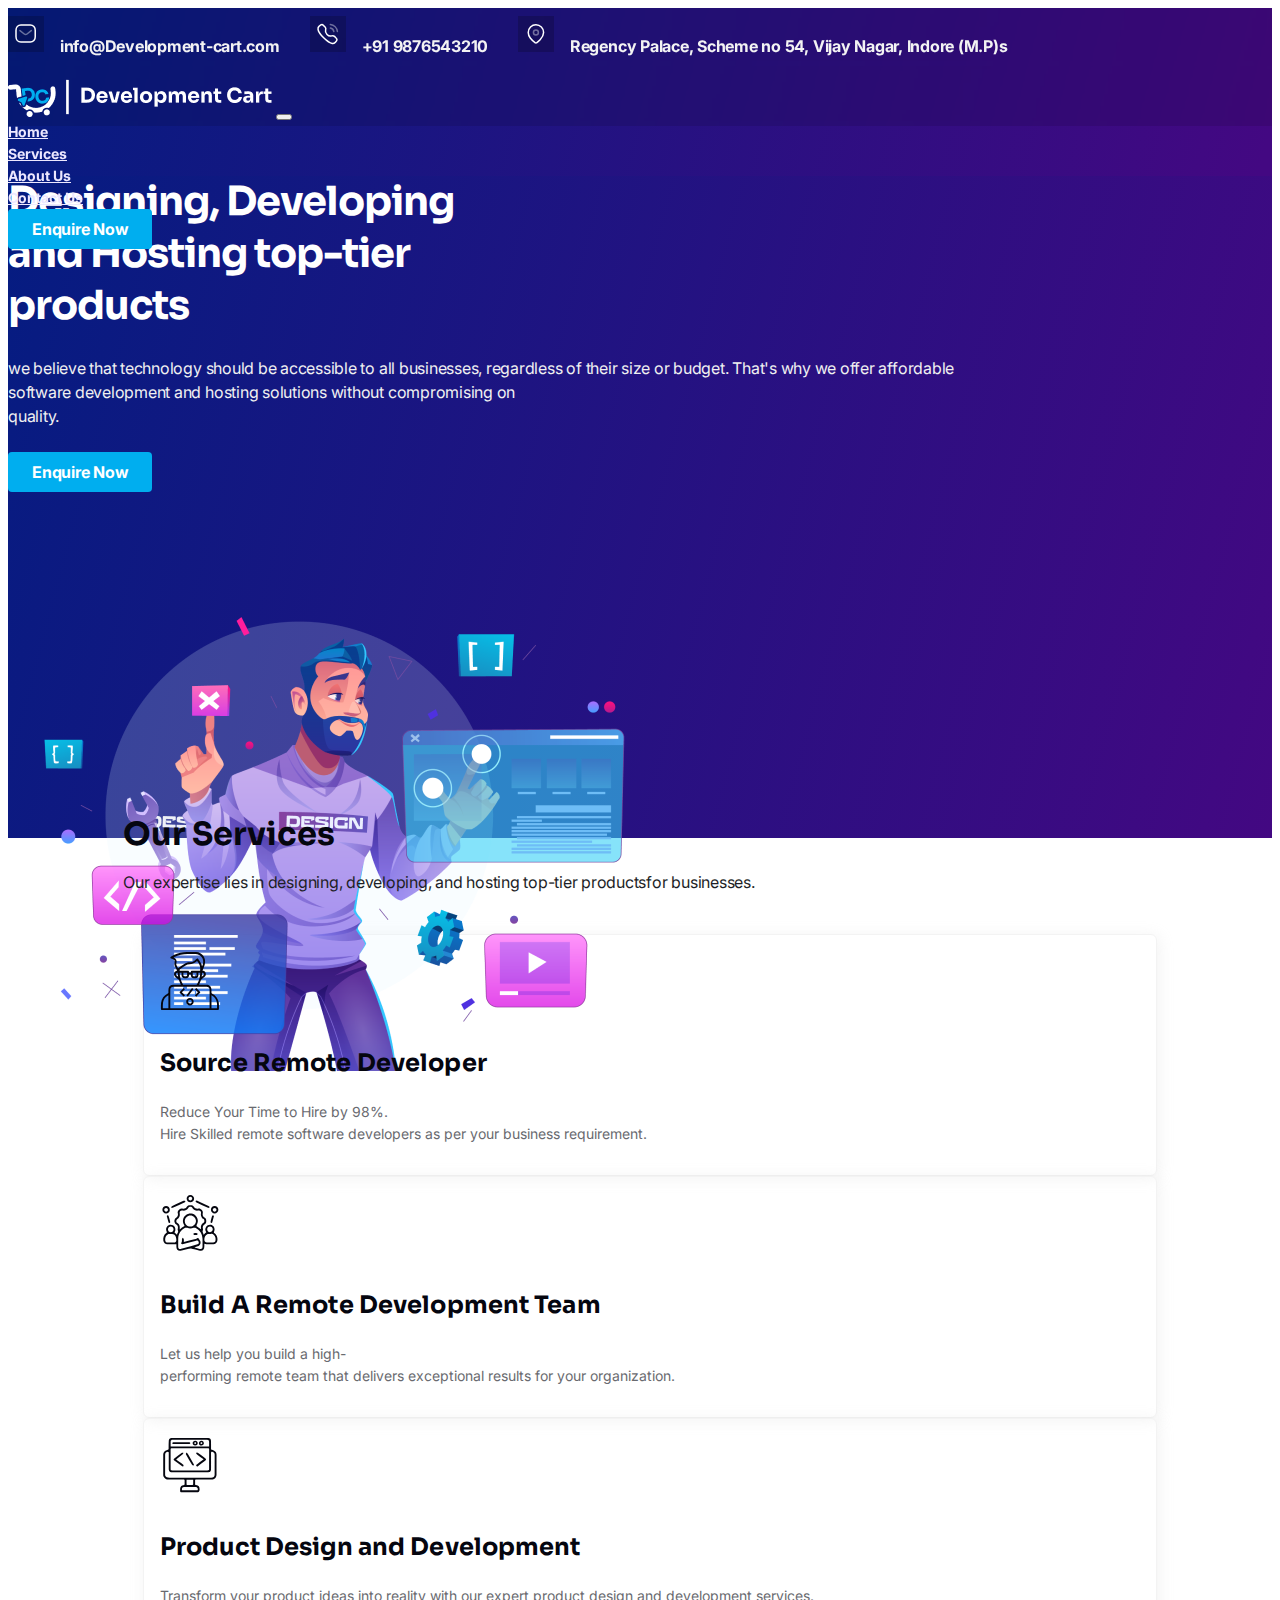
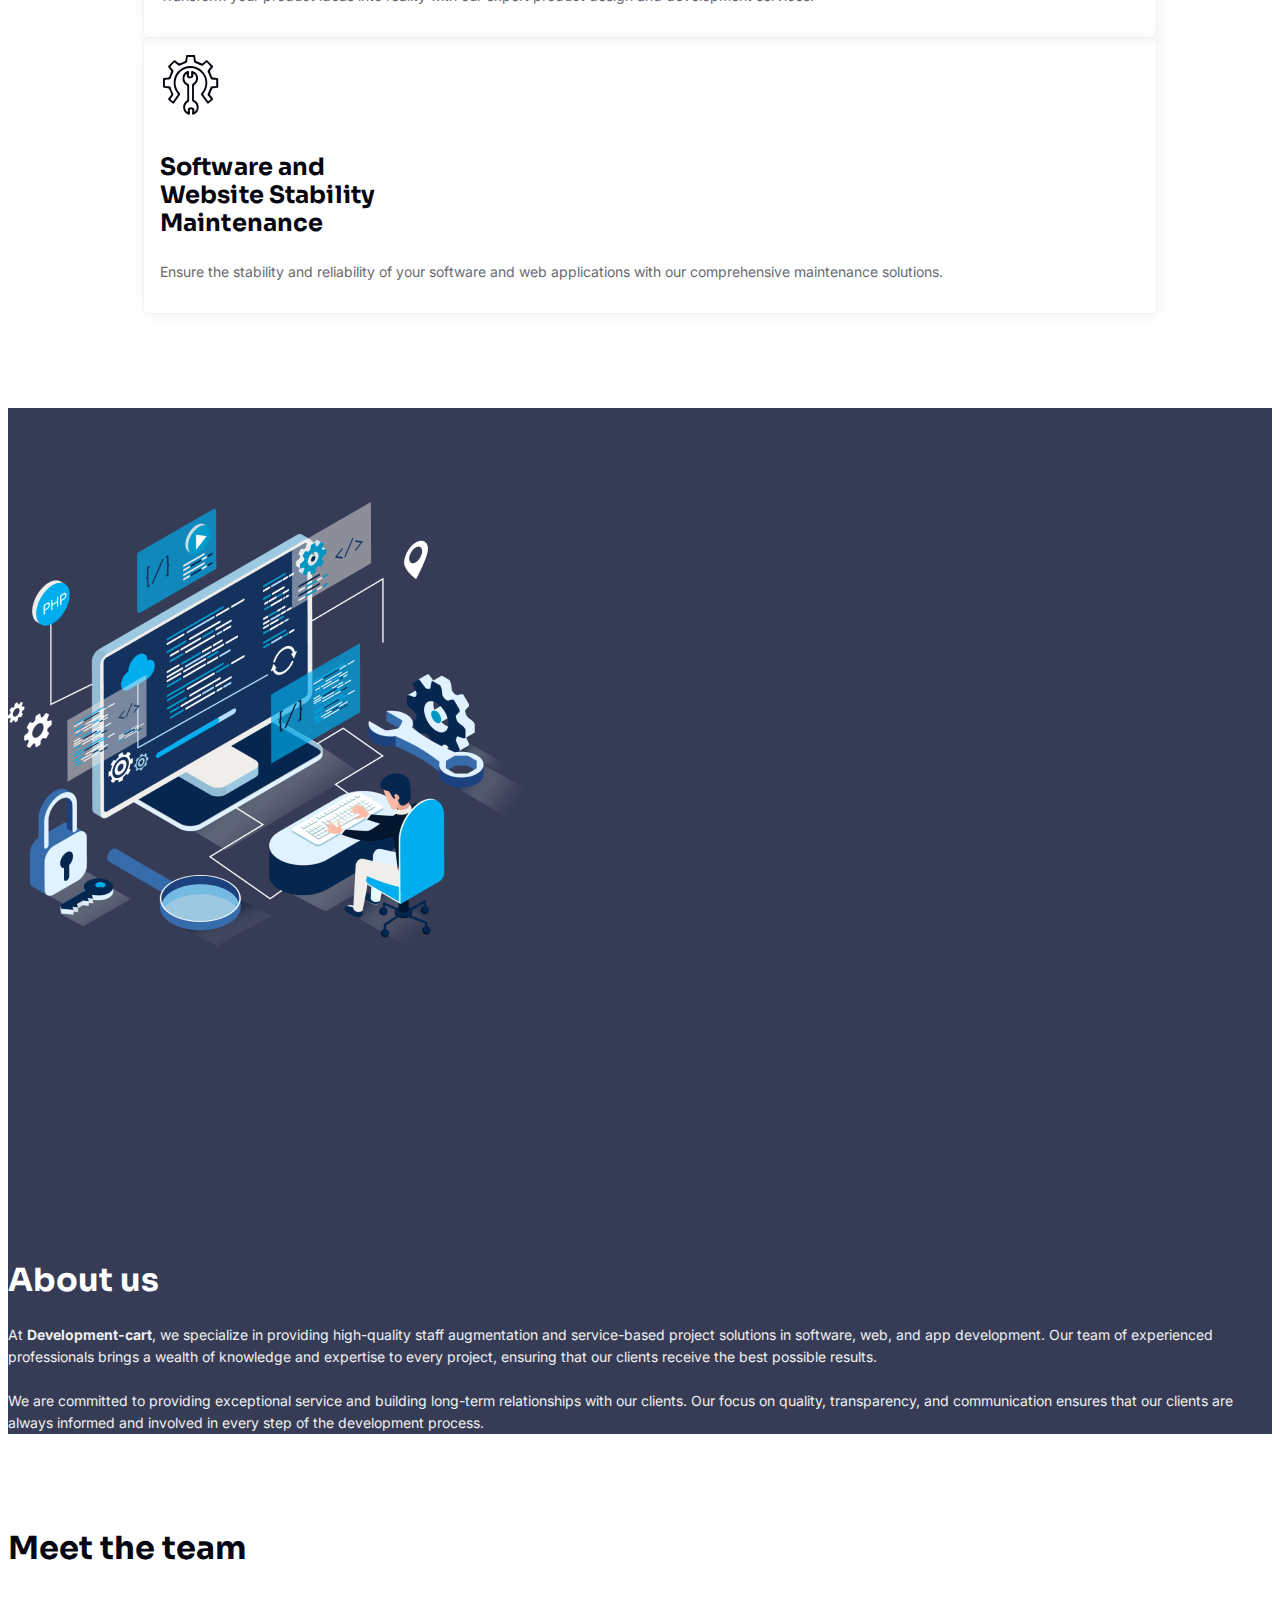
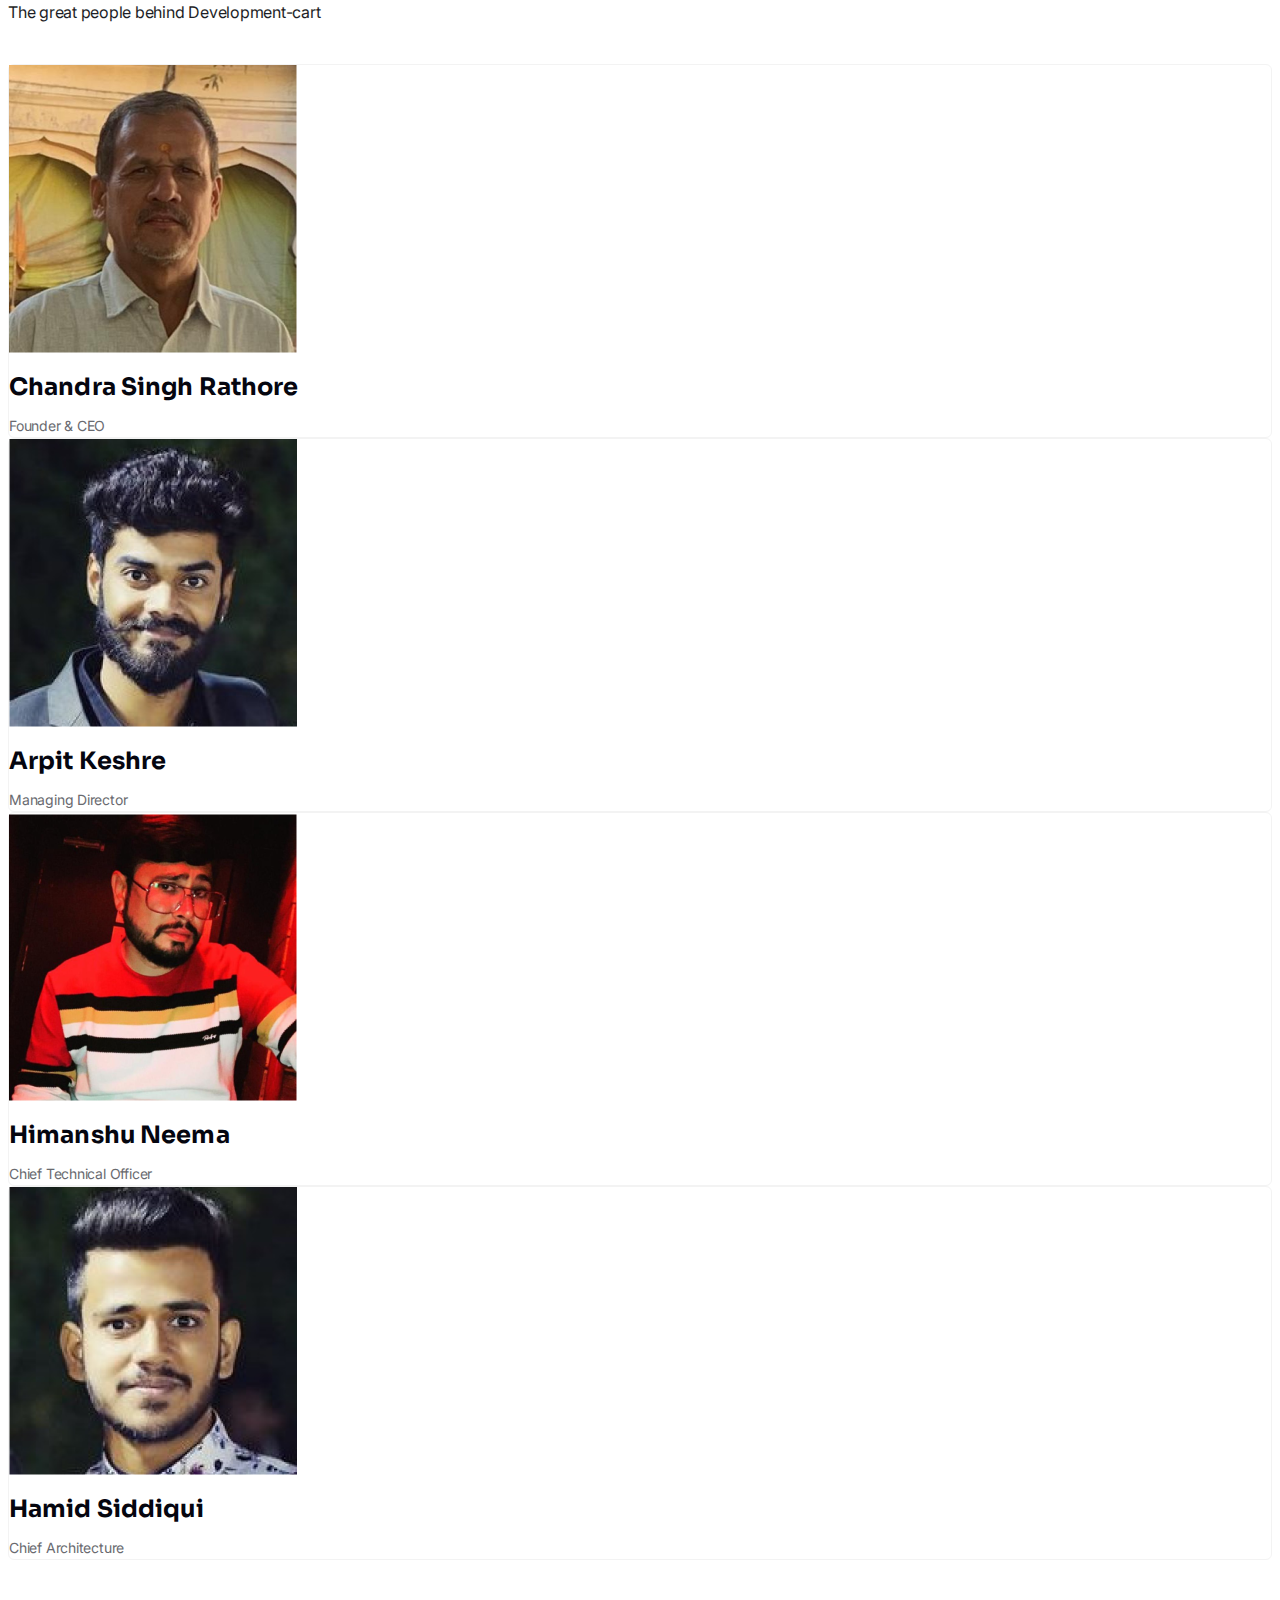
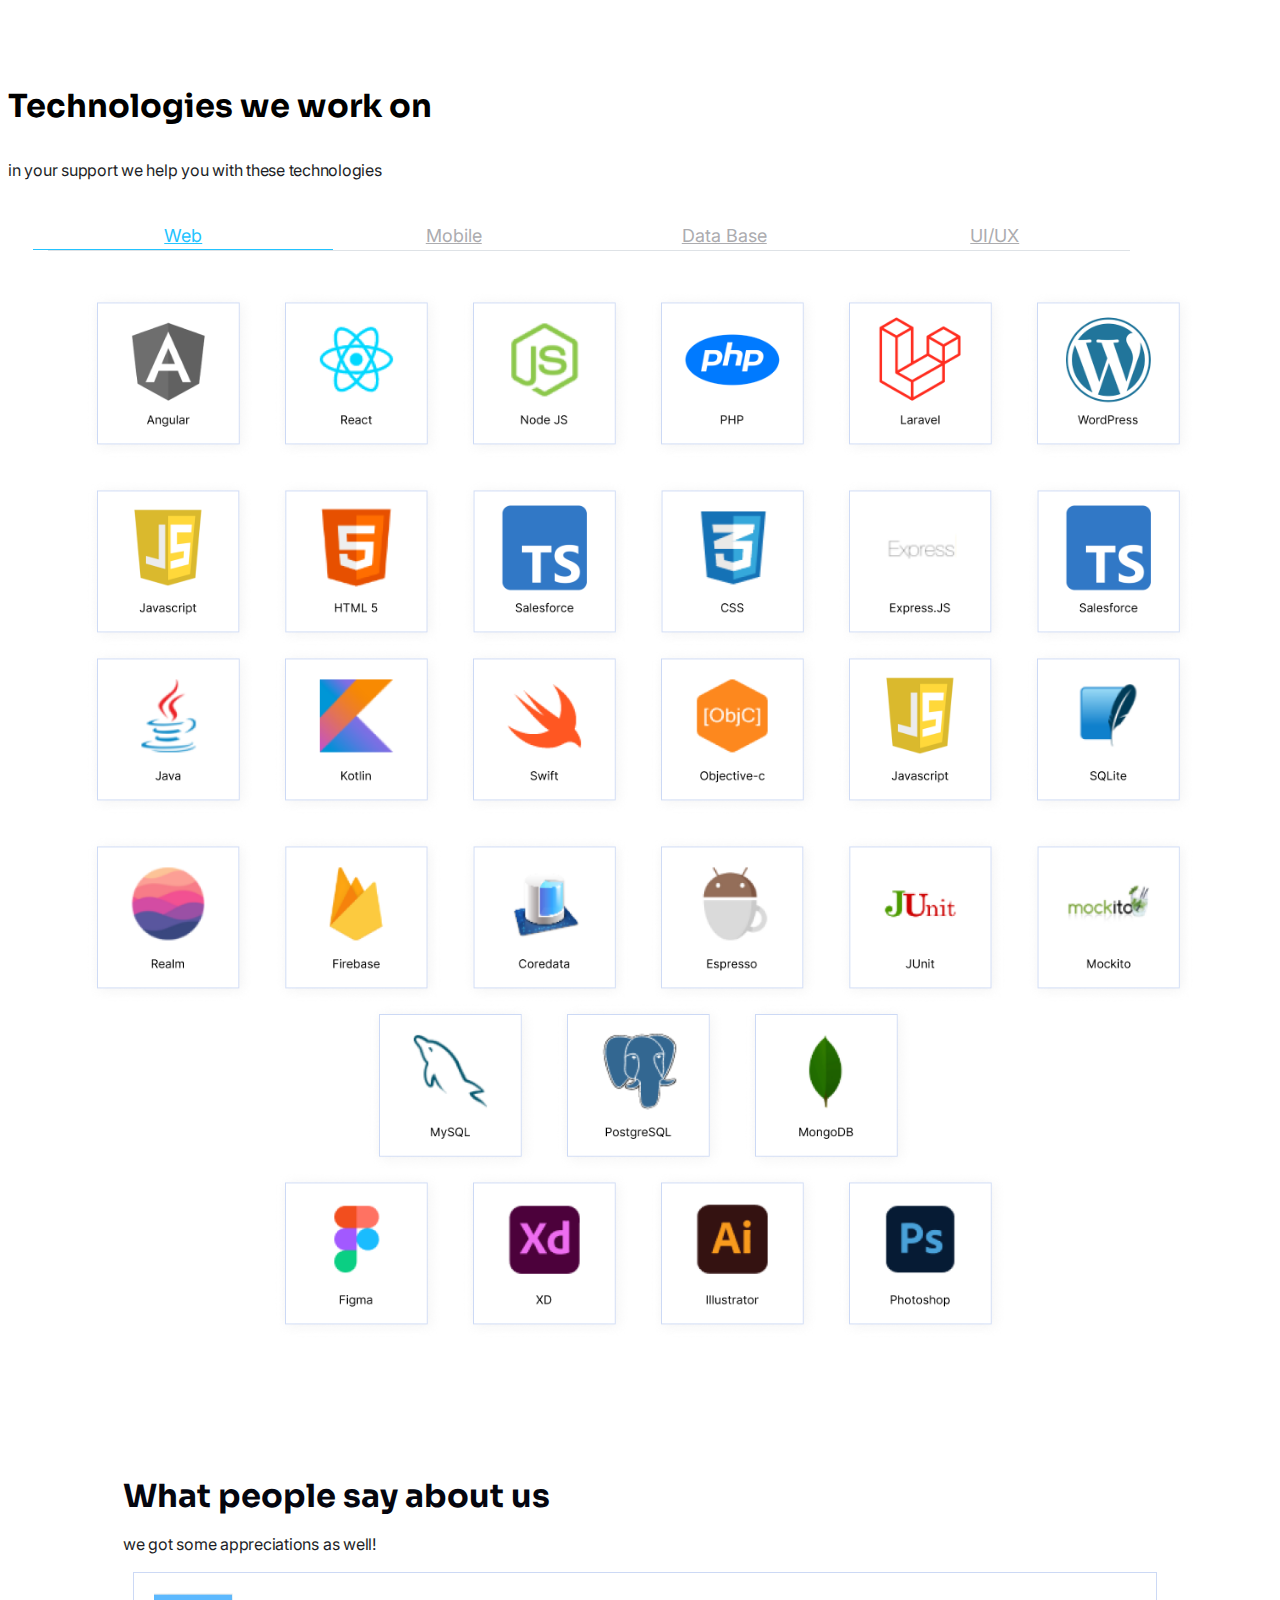
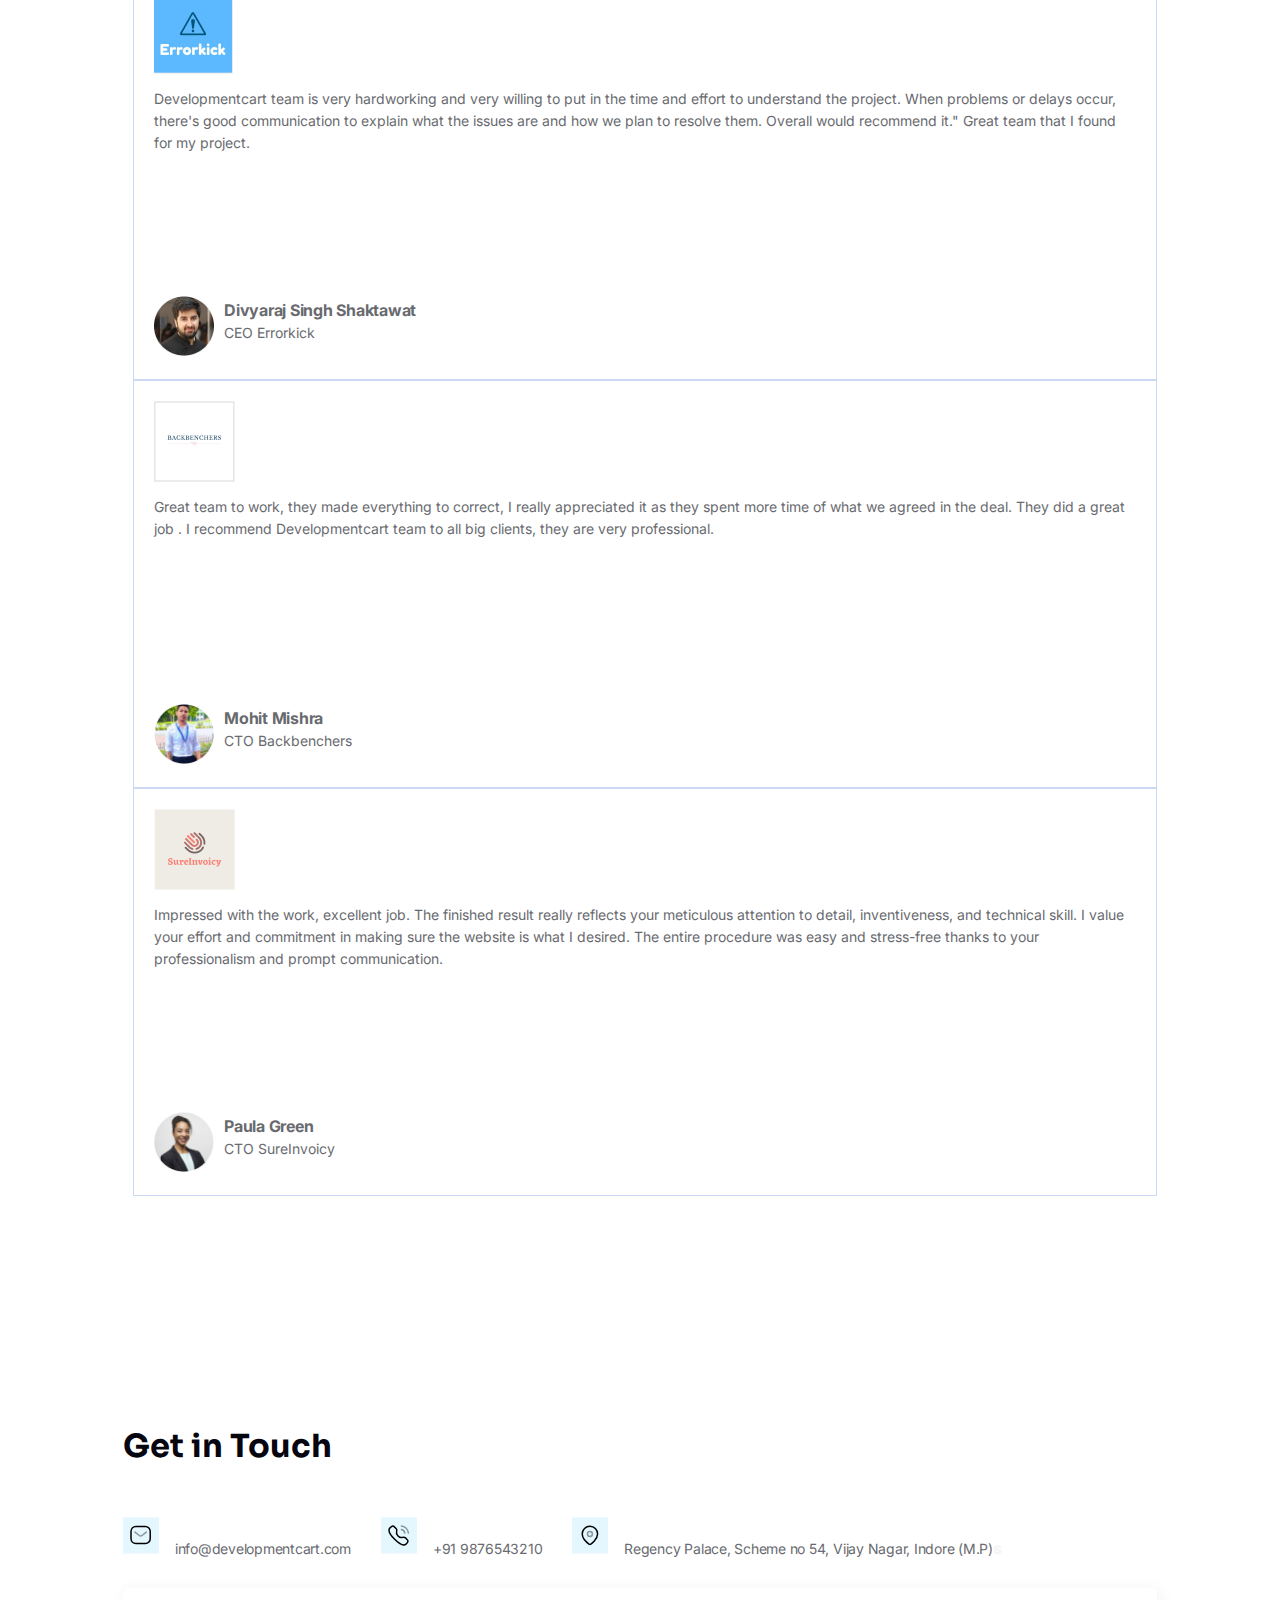
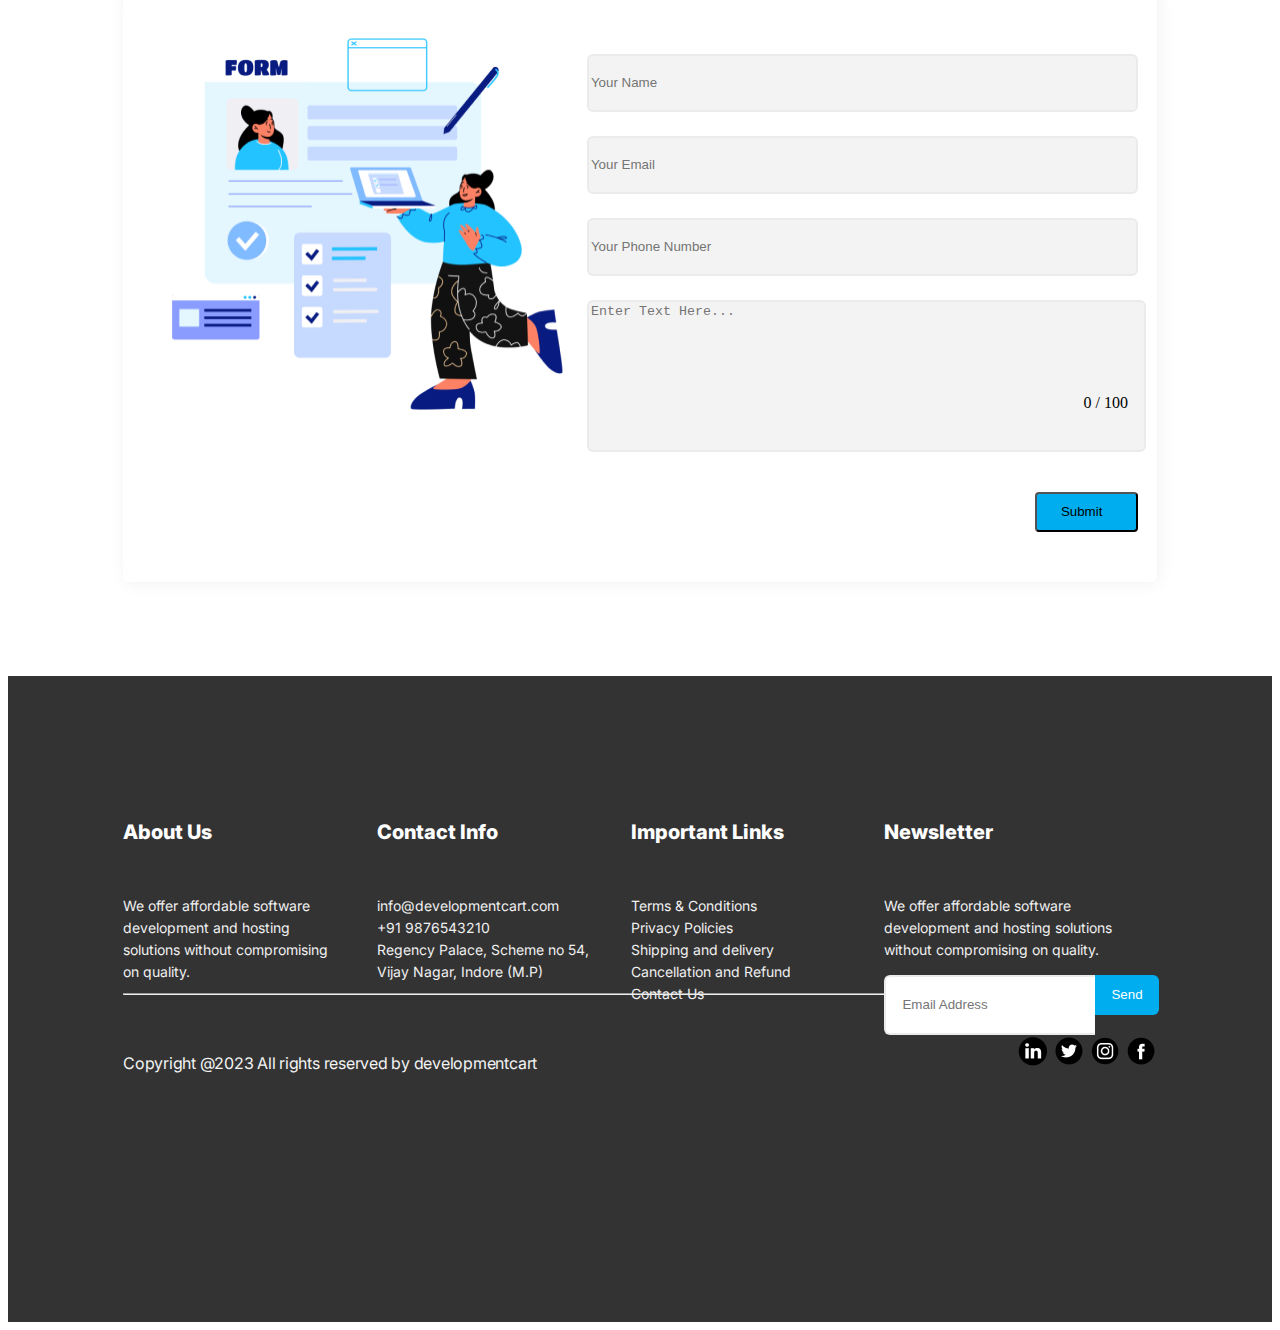
==== commit 48f4a134: "Updated code" ====
--- a/Project/index.html
+++ b/Project/index.html
@@ -209,24 +209,55 @@
           </div>
         </div>
       </div>
-    </div>
-  <div class="service_nav"  id="service_nav">
-
-    <section class="our-services">
-      <div class="container">
-     
-        <h3>Our Services</h3>
-        <p>
+    </div> 
+
+  <br>
+
+
+  <section class="our-services2" id="service_nav">
+    <div class="container">
+      <h3 class="service-h3">Our Services</h3>
+        <p class="service-p">
           Our expertise lies in designing, developing, and hosting top-tier
           productsfor businesses.
         </p>
-        <div class="services-card-all">
-
- <div class="services">
-              <a style="text-decoration: none;" href="./pages/Service1.html">
-              <div class="card1">
-                
-                
+
+        <div class="row">
+          <div class="col-md-3 ">
+
+        <a href="./pages/Service1.html" style="text-decoration: none;">
+
+          <div class="service-card2">
+            <svg width="60" height="60" viewBox="0 0 60 60" fill="none" xmlns="http://www.w3.org/2000/svg">
+              <g clip-path="url(#clip0_54_882)">
+              <path id="svg"   d="M17.1843 19.7328C16.4203 18.2047 15.6875 16.7016 14.9203 15.2141C14.2953 14.0031 14.2047 12.7766 14.6453 11.4875C15.1422 10.0313 14.5296 8.78907 13.0843 8.27657C12.4062 8.03594 11.6953 7.87032 11.0468 7.57032C10.7406 7.42813 10.3797 7.06875 10.3437 6.77188C10.3093 6.47813 10.5703 6.00938 10.8422 5.83907C14.7718 3.36407 19.0562 1.84219 23.6671 1.3C27.8031 0.815628 31.9671 0.951566 36.1062 1.10625C42.3453 1.34063 46.6125 7.66875 44.7046 13.6281C44.1171 15.4609 43.4109 17.2563 42.7593 19.0672C42.6875 19.2672 42.6171 19.4688 42.5281 19.7188C42.7343 19.7703 42.9125 19.8172 43.0922 19.8594C44.4484 20.1703 45.3453 20.9984 45.7125 22.3281C46.0875 23.6891 45.7187 24.8953 44.6578 25.8188C43.5843 26.7516 42.4468 27.6078 41.3437 28.5063C41.1843 28.6359 41.0109 28.7938 40.9375 28.9766C40.3031 30.5609 39.6922 32.1547 39.0609 33.7766C39.1843 33.7828 39.3843 33.8 39.5859 33.8C41.9047 33.8016 44.225 33.7984 46.5437 33.8016C49.464 33.8063 51.4515 35.7984 51.4593 38.7266C51.4625 39.7594 51.4422 40.7922 51.4765 41.825C51.4828 42.0172 51.6562 42.2922 51.8265 42.3766C55.664 44.2547 58.0234 47.2781 58.7531 51.4828C58.9781 52.775 58.9031 54.1219 58.9406 55.4438C58.9656 56.3 58.9547 57.1594 58.9406 58.0156C58.9296 58.7031 58.5781 59.0406 57.8843 59.0625C57.7484 59.0672 57.6109 59.0625 57.475 59.0625C39.1171 59.0625 20.7578 59.0625 2.39996 59.0625C1.16246 59.0625 0.920275 58.8344 0.934338 57.6063C0.957775 55.7375 0.846838 53.85 1.06559 52.0031C1.57965 47.6609 3.90934 44.5078 7.80153 42.5344C8.27184 42.2953 8.43903 42.0594 8.43278 41.5344C8.41559 40.2313 8.35153 38.9094 8.53434 37.6281C8.85309 35.4078 10.7859 33.8281 13.039 33.8063C15.65 33.7828 18.2609 33.8 20.9531 33.8C20.7265 33.3359 20.5015 32.9328 20.3281 32.5078C19.889 31.4281 19.4875 30.3328 19.039 29.2563C18.9187 28.9672 18.7297 28.6719 18.4921 28.4734C17.5375 27.6719 16.5609 26.8953 15.5765 26.1297C14.4015 25.2156 13.8062 24.0547 14.1172 22.5609C14.4359 21.0281 15.425 20.1328 16.9531 19.8219C17.0078 19.8109 17.0593 19.7797 17.1796 19.7297L17.1843 19.7328ZM49.5906 57.1719C49.5906 56.9172 49.5906 56.7234 49.5906 56.5313C49.5906 50.6281 49.5906 44.7234 49.5906 38.8203C49.5906 36.7906 48.4734 35.6734 46.4484 35.6734C35.439 35.6734 24.4312 35.6734 13.4218 35.6734C11.4297 35.6734 10.2937 36.7984 10.2937 38.775C10.2937 44.6984 10.2937 50.6219 10.2937 56.5453C10.2937 56.7516 10.2937 56.9563 10.2937 57.1734H49.5922L49.5906 57.1719ZM18.0062 17.2422C20.15 15.8125 22.2265 14.4359 24.2968 13.0469C25.8906 11.9766 27.6359 11.3719 29.5578 11.3547C31.5484 11.3375 33.2937 10.7 34.8218 9.43125C35.4656 8.89532 36.1187 8.36875 36.7828 7.85938C37.3265 7.44219 37.8718 7.50782 38.239 8.07969C39.7328 10.4109 41.6437 12.5297 42.025 15.4578C42.3296 14.7641 42.589 14.0797 42.8265 13.3859C44.6203 8.1625 40.9125 2.94688 35.3875 2.925C32.7562 2.91563 30.125 2.91719 27.4937 2.925C22.8797 2.9375 18.5047 3.975 14.3578 5.99219C14.1109 6.1125 13.875 6.25782 13.5906 6.41407C16.4109 7.77657 17.1593 9.46875 16.3468 12.3781C16.2328 12.7891 16.1859 13.3141 16.3406 13.6906C16.8328 14.8906 17.4359 16.0438 18.0078 17.2406L18.0062 17.2422ZM19.6828 21.6703C19.6765 21.7938 19.664 21.8875 19.6672 21.9813C19.8218 26.0844 20.8984 29.9266 22.9671 33.4766C23.0687 33.6516 23.3968 33.7875 23.6187 33.7891C27.8281 33.8078 32.0375 33.7969 36.2468 33.8125C36.6375 33.8125 36.8312 33.6797 37.0156 33.3516C38.5453 30.6422 39.5359 27.75 39.975 24.6734C40.1156 23.6828 40.1625 22.6797 40.2531 21.6703H38.3609C38.3609 22.6328 38.3781 23.5641 38.3578 24.4938C38.325 26.0047 37.1484 27.1969 35.6484 27.2453C34.9671 27.2672 34.2843 27.2672 33.6031 27.2453C32.1031 27.1984 30.9281 26.0063 30.8828 24.5016C30.8734 24.1797 30.8828 23.8563 30.8828 23.5375H29.0078C29.0078 23.8531 29.0125 24.1406 29.0078 24.4266C28.9765 26.0313 27.789 27.2188 26.1843 27.2484C25.6781 27.2578 25.1703 27.2516 24.664 27.25C22.6422 27.2484 21.525 26.1281 21.5234 24.0984C21.5234 23.2875 21.5234 22.4781 21.5234 21.6688H19.6859L19.6828 21.6703ZM37.1437 9.98438C37.1218 9.99688 37.0859 10.0125 37.0562 10.0375C36.7515 10.2797 36.4406 10.5156 36.1437 10.7672C34.2109 12.4078 31.9875 13.225 29.4437 13.2328C28.0515 13.2375 26.7578 13.675 25.5937 14.4422C23.7078 15.6844 21.8312 16.9422 19.9593 18.2063C19.8218 18.3 19.6828 18.4859 19.664 18.6422C19.6203 19 19.65 19.3672 19.65 19.7672C19.914 19.7672 20.1062 19.7672 20.2968 19.7672C22.8109 19.7672 25.325 19.7641 27.8375 19.7672C28.675 19.7672 28.9953 20.0969 29.0047 20.9375C29.0078 21.1609 29.0047 21.3859 29.0047 21.6078H30.8562C30.864 21.4703 30.8734 21.3578 30.875 21.2453C30.9 19.9547 31.0906 19.7656 32.3781 19.7656C34.775 19.7656 37.1718 19.7656 39.5687 19.7656H40.1156C40.7375 15.9859 39.6593 12.7734 37.1437 9.98282V9.98438ZM8.39528 44.3719C8.30778 44.3891 8.26871 44.3891 8.23746 44.4031C8.14996 44.4453 8.06246 44.4891 7.97965 44.5391C5.35309 46.0844 3.59215 48.3313 3.08278 51.3234C2.76246 53.2031 2.89371 55.1609 2.82653 57.0844C2.82653 57.1125 2.8734 57.1422 2.89059 57.1625H8.39684V44.3719H8.39528ZM51.4703 57.1563H57.064C57.064 55.7391 57.1375 54.3547 57.05 52.9797C56.8156 49.2984 55.0968 46.4813 51.939 44.5547C51.8046 44.4719 51.6515 44.4188 51.4703 44.3328V57.1563ZM23.3953 21.6625C23.3953 22.6359 23.3734 23.5656 23.4031 24.4938C23.4203 25.0047 23.7453 25.3344 24.2546 25.3641C24.9328 25.4031 25.6156 25.4047 26.2937 25.3609C26.7734 25.3297 27.0984 25.0063 27.1156 24.5234C27.15 23.5781 27.125 22.6313 27.125 21.6625H23.3937H23.3953ZM32.7468 21.6625C32.7468 21.9203 32.7468 22.1141 32.7468 22.3078C32.7468 23.0078 32.7343 23.7078 32.7531 24.4063C32.7687 24.9734 33.0984 25.3453 33.639 25.3703C34.2984 25.4 34.9609 25.3984 35.6203 25.3688C36.0781 25.3484 36.4328 25.0594 36.4562 24.6141C36.5078 23.6344 36.4718 22.65 36.4718 21.6641H32.7468V21.6625ZM17.7343 21.6578C16.8968 21.6406 16.3562 21.9328 16.064 22.5406C15.7843 23.1203 15.8453 23.825 16.3172 24.2734C16.8593 24.7891 17.4672 25.2375 18.1312 25.7844C17.9922 24.3375 17.8656 23.0156 17.7359 21.6563L17.7343 21.6578ZM42.1406 21.6625C42.0109 23.0281 41.8875 24.3469 41.7609 25.6844C41.839 25.6609 41.8812 25.6594 41.9078 25.6375C42.3656 25.2766 42.8265 24.9188 43.2781 24.5484C43.9218 24.0203 44.1218 23.3781 43.8687 22.6906C43.6078 21.9813 43.0281 21.6297 42.1406 21.6609V21.6625Z" fill="white"/>
+              <path id="svg" d="M29.9532 46.9016C32.0173 46.9047 33.6923 48.5969 33.6829 50.6687C33.672 52.7078 31.997 54.3797 29.9595 54.3844C27.8892 54.3891 26.2048 52.7125 26.2017 50.6437C26.197 48.5781 27.8829 46.8969 29.9548 46.9L29.9532 46.9016ZM31.8095 50.6625C31.8204 49.6422 30.997 48.7953 29.9735 48.775C28.9548 48.7547 28.0939 49.5766 28.072 50.5937C28.0485 51.6406 28.8923 52.5078 29.936 52.5109C30.9564 52.5141 31.7985 51.6828 31.8095 50.6625Z" fill="white"/>
+              <path id="svg" d="M23.6766 36.9172C24.0829 37.3516 24.4766 37.7734 24.8922 38.2187C23.9188 39.1812 22.9032 40.1828 21.8594 41.2141C22.9641 42.3031 23.9704 43.2953 24.9985 44.3094C24.5063 44.7797 24.0782 45.1906 23.6313 45.6187C22.3969 44.3922 21.1313 43.1578 19.8954 41.8953C19.5376 41.5297 19.5313 41.0469 19.8922 40.6797C21.1297 39.4187 22.3969 38.1844 23.6782 36.9156L23.6766 36.9172Z" fill="white"/>
+              <path id="svg" d="M36.2827 45.6344C35.7921 45.1734 35.3702 44.7781 34.9062 44.3437C35.9312 43.3281 36.9358 42.3344 37.9608 41.3172C36.914 40.2812 35.9108 39.2875 34.8843 38.2719C35.3921 37.8125 35.8312 37.4156 36.3155 36.9781C37.2624 37.925 38.2765 38.9406 39.2921 39.9562C40.5702 41.2344 40.5702 41.3391 39.3077 42.6016C38.2921 43.6187 37.278 44.6359 36.2812 45.6344H36.2827Z" fill="white"/>
+              <path id="svg" d="M32.0016 36.9813C32.5235 37.3734 32.986 37.7219 33.4954 38.1047C31.6204 40.6031 29.7672 43.0734 27.886 45.5797C27.3813 45.2047 26.9157 44.8594 26.386 44.4656C28.2516 41.9781 30.1032 39.5094 32.0016 36.9813Z" fill="white"/>
+              </g>
+              <defs>
+              <clipPath id="clip0_54_882">
+              <rect width="60" height="60" fill="white"/>
+              </clipPath>
+              </defs>
+              </svg>
+    
+              <h3>Source Remote Developer</h3>
+              <p>
+                Reduce Your Time to Hire by 98%. <br> Hire Skilled remote software developers as per your business requirement.
+              </p>
+          </div>
+        </a>
+          </div>
+
+
+
+
+
+          <div class="col-md-3">
+            <a href="./pages/Service2.html" style="text-decoration: none;">
+              <div class="service-card2">
                 <svg  width="60" height="60" viewBox="0 0 60 60" fill="none" xmlns="http://www.w3.org/2000/svg">
                   <path id="svg" d="M43.7 41.67C44.72 40.77 45.48 40.09 46.3 39.37C45.18 37.63 44.85 35.84 46.03 33.98C47.34 31.91 49.98 31.15 52.11 32.25C54.32 33.39 55.29 36.13 54.13 38.41C53.67 39.3 53.87 39.65 54.59 40.18C57.14 42.05 58.2 46.1 57.02 48.82C56.36 50.35 55.15 51.24 53.5 51.29C51.14 51.37 48.77 51.34 46.41 51.29C45.81 51.28 45.22 51.03 44.35 50.83C44.35 51.7 44.35 52.53 44.35 53.37C44.35 57.1 42.54 58.51 38.96 57.56C36.55 56.92 34.17 56.01 31.72 55.66C30.13 55.43 28.41 55.9 26.78 56.24C24.73 56.67 22.75 57.43 20.7 57.79C18.08 58.25 16.42 56.7 16.39 54.01C16.38 52.99 16.39 51.97 16.39 51.22C13.23 51.25 10.23 51.33 7.24004 51.3C5.35004 51.28 3.57004 49.72 3.34004 47.8C2.98004 44.77 3.69004 42.05 6.24004 40.12C6.96004 39.58 7.01004 39.22 6.60004 38.43C5.64004 36.56 6.07004 34.49 7.53004 33.08C8.98004 31.68 11.15 31.36 12.93 32.29C14.61 33.17 15.71 35.23 15.38 37.15C15.25 37.89 14.84 38.58 14.51 39.41C15.22 40.05 15.99 40.75 16.97 41.63C17.22 40.08 18.91 39.11 17.81 37.35C17.55 36.94 17.68 36.2 17.81 35.66C18.29 33.67 17.71 32.33 15.9 31.24C15.48 30.99 15.1 30.55 14.88 30.1C13.81 27.91 14.43 25.79 16.45 24.5C17.64 23.74 18.34 21.94 17.85 20.61C17.2 18.83 18.22 17.7 19.32 16.61C20.34 15.61 21.47 14.99 22.98 15.71C23.99 16.19 26.13 15.25 26.61 14.11C27.34 12.38 28.73 12.15 30.36 12.15C31.99 12.15 33.37 12.4 34.11 14.11C34.65 15.35 36.63 15.92 37.96 15.63C38.76 15.46 39.82 15.55 40.51 15.96C42.75 17.27 43.24 18.63 42.68 21.06C42.43 22.16 43.31 24.07 44.5 24.6C46.09 25.31 46.25 26.61 46.25 28.07C46.25 29.5 46.01 30.72 44.5 31.42C43.06 32.09 42.46 33.93 42.89 35.54C43.03 36.05 43.21 36.75 42.98 37.11C41.84 38.86 43.41 39.99 43.69 41.68L43.7 41.67ZM34.68 54.18C34.68 54.27 34.68 54.36 34.68 54.45C36.37 54.95 38.06 55.46 39.75 55.94C41.48 56.42 42.5 55.64 42.51 53.86C42.52 51.21 42.56 48.55 42.51 45.9C42.41 40.93 40.17 37.21 35.73 34.93C35.1 34.61 34.11 34.6 33.44 34.85C31.35 35.62 29.35 35.63 27.27 34.84C26.63 34.6 25.67 34.56 25.08 34.87C20.65 37.14 18.34 40.82 18.22 45.8C18.15 48.45 18.27 51.11 18.19 53.76C18.13 55.82 19.46 56.36 21.23 55.87C24.4 54.99 27.58 54.13 30.76 53.26C33.01 52.64 35.26 52.05 37.48 51.34C38.56 51 39.04 49.89 38.69 48.98C38.32 48 37.21 47.42 36.19 47.69C32.86 48.56 29.53 49.45 26.2 50.33C24.96 50.66 23.73 51.03 22.47 51.26C22.08 51.33 21.55 51.07 21.21 50.8C21.08 50.7 21.25 50.15 21.36 49.82C21.53 49.28 21.84 48.76 21.92 48.21C22.02 47.52 21.83 46.78 21.98 46.11C22.08 45.65 22.55 45.28 22.86 44.87C23.19 45.3 23.73 45.69 23.8 46.16C23.95 47.06 23.84 48.01 23.84 48.98C27.54 48.04 31 47.18 34.45 46.26C35.4 46 36.4 45.69 37.2 45.15C38.05 44.58 38.36 45.02 38.73 45.59C39.03 46.05 39.23 46.6 39.59 47C41.53 49.19 40.56 52.5 37.72 53.3C36.7 53.59 35.68 53.9 34.67 54.2L34.68 54.18ZM24.54 32.89C24.41 32.63 24.33 32.39 24.2 32.18C22.9 30.09 22.5 27.93 23.34 25.51C24.44 22.34 27.99 20.07 31.43 20.61C35.03 21.17 37.62 24.21 37.83 27.56C37.93 29.23 37.39 30.69 36.6 32.11C36.45 32.38 36.46 33 36.64 33.13C38.05 34.21 39.51 35.2 41.02 36.27C41 35.98 41.02 35.66 40.96 35.37C40.58 33.54 41.46 31.05 43.05 30.1C43.91 29.58 44.37 29.11 44.39 28.04C44.41 26.91 43.97 26.32 43.01 25.87C42.63 25.69 42.29 25.31 42.05 24.95C41.15 23.55 40.54 22.1 40.99 20.33C41.46 18.51 39.87 17.06 38.1 17.57C36.37 18.07 33.6 16.91 32.59 15.26C31.45 13.4 29.27 13.41 28.12 15.28C27.14 16.87 24.43 18.03 22.72 17.6C20.72 17.09 19.29 18.47 19.73 20.49C20.23 22.78 19.22 25 17.17 26.18C16.11 26.79 15.99 29.24 17.07 29.77C18.66 30.55 19.44 31.85 19.69 33.48C19.83 34.4 19.72 35.36 19.72 36.45C20.58 35.73 21.27 35.09 22.02 34.54C22.8 33.97 23.63 33.48 24.54 32.88V32.89ZM30.41 22.42C27.37 22.41 24.81 24.91 24.78 27.94C24.75 30.98 27.27 33.59 30.26 33.62C33.36 33.65 35.94 31.11 35.96 28.04C35.97 25.02 33.42 22.44 30.42 22.43L30.41 22.42ZM10.75 49.51C11.83 49.51 12.91 49.54 13.99 49.51C15.27 49.47 16.39 48.43 16.35 47.16C16.32 46.06 16.2 44.93 15.88 43.89C15.27 41.87 13.52 40.84 11.49 41.06C10.88 41.13 10.25 41.02 9.63004 41.03C9.10004 41.03 8.47004 40.92 8.06004 41.16C5.98004 42.36 5.08004 44.23 5.16004 46.64C5.23004 48.62 6.06004 49.52 8.01004 49.53C8.92004 49.53 9.84004 49.53 10.75 49.53V49.51ZM49.96 49.51C51.03 49.51 52.11 49.52 53.18 49.51C54.36 49.49 55.24 48.83 55.45 47.77C55.88 45.52 55.45 43.38 53.63 41.79C52.86 41.12 52 40.51 50.77 41.01C50.18 41.25 49.39 40.99 48.69 40.97C48.37 40.97 48.01 40.89 47.72 41C45.4 41.88 44.23 43.99 44.35 47.03C44.41 48.44 45.43 49.47 46.86 49.5C47.89 49.52 48.93 49.5 49.96 49.5V49.51ZM7.97004 36.39C7.97004 37.93 9.24004 39.2 10.78 39.19C12.29 39.19 13.53 37.96 13.55 36.45C13.57 34.9 12.31 33.62 10.77 33.62C9.23004 33.62 7.98004 34.86 7.97004 36.39ZM52.77 36.36C52.75 34.85 51.47 33.61 49.94 33.62C48.41 33.63 47.16 34.94 47.2 36.49C47.24 37.99 48.5 39.21 50 39.2C51.54 39.19 52.79 37.9 52.78 36.36H52.77Z" fill="white"/>
                   <path id="svg" d="M26.65 5.49999C26.68 3.50999 28.38 1.86999 30.41 1.87999C32.49 1.89999 34.13 3.58999 34.11 5.68999C34.08 7.66999 32.36 9.32999 30.35 9.30999C28.28 9.28999 26.63 7.58999 26.66 5.49999H26.65ZM32.22 5.55999C32.2 4.55999 31.29 3.69999 30.3 3.73999C29.3 3.76999 28.47 4.68999 28.53 5.69999C28.59 6.66999 29.42 7.45999 30.38 7.45999C31.39 7.45999 32.24 6.57999 32.22 5.55999Z" fill="white"/>
@@ -238,86 +269,81 @@
                   <path id="svg" d="M53.96 23.07C53.35 25.38 52.83 27.47 52.2 29.54C52.13 29.79 51.37 30.08 51.13 29.96C50.82 29.8 50.47 29.21 50.54 28.88C50.8 27.51 51.21 26.17 51.57 24.82C51.75 24.15 51.89 23.46 52.2 22.84C52.36 22.51 52.92 22.08 53.14 22.15C53.5 22.28 53.72 22.78 53.96 23.07Z" fill="white"/>
                   <path id="svg" d="M35.5299 42.02C35.0799 42.02 34.5799 42.14 34.1899 41.99C33.7999 41.84 33.52 41.41 33.2 41.1C33.51 40.78 33.7899 40.24 34.1399 40.18C35.0299 40.05 35.96 40.05 36.84 40.18C37.2 40.23 37.49 40.75 37.81 41.06C37.5 41.38 37.2499 41.83 36.8699 41.98C36.4799 42.14 35.9799 42.02 35.5299 42.02Z" fill="white"/>
                   </svg>
+    
+              
                   
-
-                  <h3>Source Remote Developer</h3>
-                  <p>
-                    Reduce Your Time to Hire by 98%. <br> Hire Skilled remote software developers as per your business requirement.
-                  </p>
-                
-              </div>
-            </a>
-            </div>
-            
-            <div class="services">
-                <a style="text-decoration: none;" href="./pages/Service2.html">
-              <div class="card1">
-                
-                <svg width="60" height="60" viewBox="0 0 60 60" fill="none" xmlns="http://www.w3.org/2000/svg">
-                  <path id="svg" d="M51.0398 14.47C52.2198 14.91 53.2698 15.17 54.1898 15.66C55.7398 16.49 56.5598 17.8 56.5498 19.65C56.5098 26.25 56.5498 32.85 56.5298 39.44C56.5298 42.36 54.4898 44.51 51.5398 44.55C46.5598 44.61 41.5798 44.62 36.5998 44.55C35.3898 44.53 34.9698 44.88 35.0898 46.08C35.1898 47.02 35.1298 47.99 35.0998 48.94C35.0798 49.63 35.3098 49.98 36.0498 50.11C38.6798 50.57 39.5898 51.72 39.6098 54.43C39.6165 56.33 38.6665 57.28 36.7598 57.28C31.7798 57.28 26.7998 57.28 21.8198 57.28C20.3498 57.28 20.1498 57.07 20.1298 55.64C20.1298 54.98 20.1098 54.31 20.1398 53.65C20.2398 51.73 21.4298 50.37 23.3498 50.16C24.3598 50.05 24.7098 49.63 24.6398 48.65C24.5698 47.74 24.5498 46.82 24.6398 45.91C24.7598 44.75 24.2598 44.54 23.2198 44.55C18.2798 44.6 13.3398 44.61 8.40984 44.55C6.19984 44.52 4.44984 43.56 3.50984 41.45C3.31984 41.02 3.22984 40.51 3.22984 40.03C3.20984 33.14 3.20984 26.25 3.22984 19.37C3.22984 17.4 4.76984 15.59 6.69984 15.16C8.71984 14.71 8.63984 14.71 8.60984 12.62C8.57984 10.26 8.65984 7.9 8.78984 5.54C8.87984 3.9 9.89984 2.98 11.5398 2.98C23.7798 2.96 36.0198 2.96 48.2598 2.98C49.9198 2.98 50.9298 3.97 50.9898 5.7C51.0798 8.26 51.0298 10.83 51.0498 13.39C51.0498 13.76 51.0498 14.12 51.0498 14.47H51.0398ZM29.9198 13.35C23.9098 13.35 17.8998 13.37 11.8798 13.33C10.8898 13.33 10.6098 13.63 10.6098 14.6C10.6498 20.9 10.6298 27.2 10.6298 33.5C10.6298 35.39 10.6298 35.4 12.4698 35.4C24.0798 35.4 35.6898 35.4 47.2998 35.4C49.0798 35.4 49.1098 35.37 49.1098 33.59C49.1098 27.25 49.0898 20.9 49.1298 14.56C49.1298 13.54 48.7598 13.32 47.8298 13.32C41.8598 13.35 35.8898 13.34 29.9198 13.34V13.35ZM29.8598 42.75C34.1798 42.75 38.4898 42.75 42.8098 42.75C45.5898 42.75 48.3698 42.78 51.1498 42.73C53.3098 42.7 54.6398 41.53 54.6398 39.71C54.6598 33.03 54.6398 26.35 54.6598 19.66C54.6598 18.35 54.0198 17.56 52.9198 17.06C51.3598 16.34 51.0298 16.55 51.0298 18.26C51.0298 23.32 51.0298 28.39 51.0298 33.45C51.0298 36.53 50.3598 37.2 47.3298 37.2C36.4198 37.2 25.4998 37.2 14.5898 37.2C13.4298 37.2 12.2598 37.22 11.1098 37.16C9.86984 37.09 9.05984 36.33 8.85984 35.09C8.76984 34.52 8.74984 33.93 8.74984 33.35C8.74984 28.37 8.74984 23.39 8.74984 18.41C8.74984 18.04 8.81984 17.62 8.68984 17.3C8.57984 17.04 8.20984 16.72 7.94984 16.72C6.42984 16.74 5.13984 18.06 5.13984 19.62C5.12984 26.34 5.13984 33.07 5.11984 39.79C5.11984 41.05 5.74984 41.85 6.80984 42.25C7.59984 42.55 8.48984 42.71 9.33984 42.71C16.1898 42.75 23.0398 42.73 29.8798 42.73L29.8598 42.75ZM10.6498 11.39H49.1098C49.1098 9.83 49.1098 8.35 49.1098 6.87C49.1098 5.53666 48.4565 4.87 47.1498 4.87C35.6298 4.87 24.1098 4.87 12.5798 4.87C12.2498 4.87 11.8598 4.77 11.5998 4.91C11.2298 5.1 10.6998 5.46 10.6898 5.76C10.6098 7.61 10.6498 9.47 10.6498 11.39ZM21.9498 55.1C22.1498 55.22 22.2098 55.29 22.2798 55.29C27.2198 55.32 32.1498 55.35 37.0898 55.35C37.3098 55.35 37.6998 55.13 37.7398 54.95C38.1098 53.39 37.2398 51.93 35.7798 51.96C31.8398 52.04 27.8998 51.98 23.9598 51.99C22.7098 51.99 21.9998 52.72 21.9598 53.96C21.9498 54.33 21.9598 54.7 21.9598 55.1H21.9498ZM33.1798 44.65H26.5598C26.5598 46.27 26.5198 47.84 26.5998 49.4C26.6098 49.64 27.1098 50.04 27.3998 50.05C29.0598 50.11 30.7198 50.12 32.3798 50.05C32.6598 50.04 33.1398 49.54 33.1498 49.24C33.2298 47.75 33.1898 46.26 33.1898 44.66L33.1798 44.65Z" fill="white"/>
-                  <path id="svg" d="M16.1299 24.42C17.5299 25.49 18.7499 26.43 19.9699 27.36C20.9499 28.11 21.9299 28.86 22.9299 29.59C23.5099 30.02 23.7899 30.52 23.3399 31.16C22.8499 31.85 22.3099 31.44 21.8399 31.1C19.3199 29.22 16.8099 27.32 14.2999 25.42C13.4099 24.75 13.4499 24.12 14.3299 23.46C16.8699 21.55 19.3799 19.59 21.9499 17.73C22.2599 17.51 22.8799 17.73 23.3599 17.75C23.2499 18.21 23.2999 18.86 22.9999 19.1C21.1399 20.63 19.2199 22.06 17.3099 23.53C16.9899 23.78 16.6599 24.02 16.1099 24.43L16.1299 24.42Z" fill="white"/>
-                  <path id="svg" d="M43.5699 24.35C41.2799 22.62 39.1699 21.01 37.0499 19.42C36.4699 18.98 35.8299 18.48 36.4299 17.72C36.9799 17.03 37.6099 17.54 38.1399 17.93C40.4999 19.68 42.8599 21.42 45.1999 23.2C46.4299 24.14 46.3899 24.77 45.1499 25.7C42.8299 27.44 40.5199 29.19 38.1799 30.9C37.6699 31.27 37.0199 32.01 36.3899 31.1C35.7799 30.23 36.5399 29.77 37.1399 29.32C38.9999 27.91 40.8599 26.51 42.7099 25.1C42.9599 24.91 43.1799 24.68 43.5699 24.34V24.35Z" fill="white"/>
-                  <path id="svg" d="M26.4498 17.51C27.0698 18.08 27.4398 18.29 27.6198 18.6C29.6698 22.13 31.6598 25.69 33.7498 29.2C34.1398 29.85 33.9398 30.34 33.5098 30.51C33.1698 30.65 32.3798 30.41 32.1898 30.09C30.0298 26.48 27.9198 22.84 25.8798 19.17C25.7198 18.89 26.1698 18.27 26.4398 17.51H26.4498Z" fill="white"/>
-                  <path id="svg" d="M21.3798 7.22001C23.9098 7.22001 26.4398 7.22001 28.9698 7.22001C29.6398 7.22001 30.2898 7.32001 30.3298 8.10001C30.3798 8.99001 29.6798 9.12001 28.9598 9.12001C23.8998 9.12001 18.8398 9.12001 13.7798 9.12001C13.0398 9.12001 12.3398 8.96001 12.3398 8.14001C12.3398 7.30001 13.0698 7.21001 13.7898 7.22001C16.3198 7.24001 18.8498 7.22001 21.3798 7.22001Z" fill="white"/>
-                  <path id="svg" fill-rule="evenodd" clip-rule="evenodd" d="M32.6498 7.98C32.5695 9.34024 33.6509 10.4504 35.0098 10.55C36.3947 10.6515 37.6574 9.64667 37.7298 8.26C37.8029 6.8618 36.6198 5.72033 35.2198 5.7C33.8783 5.68051 32.729 6.64065 32.6498 7.98ZM34.2388 8.07284C34.2087 8.58198 34.6134 8.99752 35.1221 9.03479C35.6404 9.07276 36.1131 8.69667 36.1402 8.17764C36.1675 7.6543 35.7247 7.22705 35.2007 7.21944C34.6986 7.21215 34.2684 7.57152 34.2388 8.07284Z" fill="white"/>
-                  <path id="svg" fill-rule="evenodd" clip-rule="evenodd" d="M38.8998 8.12999C38.9016 9.47481 39.995 10.5572 41.3398 10.56H41.3498C42.8398 10.6 43.7823 9.62862 43.8798 8.30999C43.9812 6.93695 42.885 5.76567 41.5098 5.69999C40.1187 5.63355 38.8979 6.73735 38.8998 8.12999ZM40.4425 8.07363C40.4124 8.58277 40.8172 8.99832 41.3258 9.03558C41.8442 9.07355 42.3168 8.69746 42.3439 8.17844C42.3713 7.65509 41.9284 7.22784 41.4044 7.22023C40.9023 7.21294 40.4721 7.57232 40.4425 8.07363Z" fill="white"/>
-                  </svg>
-                  
-
+    
                   <h3>Build A Remote Development Team</h3>
                   <p>
                     Let us help you build a high- <br> performing remote team that
                     delivers exceptional results for your organization.
                   </p>
-              
+    
+    
               </div>
             </a>
-            </div>
-            <div class="services">
-                <a style="text-decoration: none;" href="./pages/productAndDesign.html">
-              <div class="card1">
-               
-                <svg width="60" height="60" viewBox="0 0 60 60" fill="none" xmlns="http://www.w3.org/2000/svg">
-                  <path id="svg" d="M34.8499 0C35.1499 1.56 35.5999 3.1 35.7099 4.68C35.7799 5.7 36.1699 6.12 37.0399 6.44C38.4499 6.96 39.8699 7.48 41.1999 8.18C41.8899 8.54 42.2999 8.49 42.8399 8.02C43.7599 7.21 44.7199 6.45 45.6599 5.65C46.3399 5.07 46.9599 5.04 47.6199 5.7C49.2899 7.4 50.9899 9.07 52.6599 10.76C53.2499 11.36 53.2199 11.97 52.6899 12.61C51.8499 13.62 50.9799 14.63 50.2199 15.7C50.0099 16 49.9699 16.58 50.1099 16.94C50.7199 18.59 51.4099 20.22 52.0999 21.84C52.2099 22.09 52.4999 22.38 52.7499 22.41C54.0999 22.61 55.4499 22.81 56.7999 22.88C57.8599 22.93 58.2799 23.39 58.2699 24.42C58.2499 26.74 58.2499 29.07 58.2699 31.39C58.2699 32.23 58.0099 32.7 57.0799 32.75C55.7999 32.83 54.5199 32.94 53.2699 33.19C52.8199 33.28 52.2899 33.71 52.0899 34.12C51.3599 35.64 50.7199 37.21 50.1299 38.79C49.9899 39.15 50.0099 39.74 50.2199 40.04C50.9699 41.11 51.8099 42.13 52.6699 43.12C53.3199 43.87 53.2099 44.5 52.5299 45.1C51.3299 46.16 50.1199 47.2 48.9099 48.24C48.2199 48.84 47.5799 48.83 47.0299 48.07C45.0599 45.36 43.0599 42.67 41.1799 39.9C40.9199 39.52 41.0099 38.55 41.3299 38.2C43.8299 35.43 45.2299 32.16 45.4199 28.51C45.6099 24.92 44.5299 21.57 42.2599 18.72C35.1299 9.76 21.4199 11.65 16.9599 21.81C14.5299 27.34 15.3399 32.58 19.0499 37.32C20.4499 39.11 20.5499 39.07 19.3199 40.85C17.6899 43.2 16.0199 45.53 14.3499 47.85C13.6499 48.83 13.0299 48.88 12.1299 48.09C11.0799 47.17 10.0199 46.25 8.9799 45.31C7.9399 44.38 7.9099 43.84 8.8099 42.75C9.5699 41.83 10.3699 40.94 11.0599 39.98C11.2499 39.71 11.2699 39.18 11.1399 38.85C10.5299 37.23 9.8899 35.62 9.1499 34.07C8.9499 33.66 8.3699 33.28 7.9099 33.19C6.6599 32.95 5.3699 32.84 4.0999 32.75C3.3199 32.7 2.9699 32.36 2.9699 31.6C2.9699 29.11 2.9599 26.62 2.9699 24.13C2.9699 23.35 3.4199 22.97 4.2299 22.9C5.5899 22.79 6.9399 22.64 8.2799 22.43C8.5999 22.38 9.0099 22.07 9.1399 21.77C9.8599 20.16 10.5199 18.52 11.1399 16.86C11.2599 16.54 11.2299 16.01 11.0399 15.74C10.2899 14.71 9.4699 13.73 8.6499 12.76C7.9699 11.96 7.9799 11.27 8.7499 10.53C10.3099 9.03 11.8599 7.51 13.3499 5.94C14.1799 5.07 14.8599 4.98 15.7499 5.84C16.5999 6.66 17.5399 7.4 18.5099 8.07C18.8599 8.3 19.4899 8.35 19.8999 8.2C21.3899 7.66 22.8199 6.98 24.2899 6.4C25.0399 6.1 25.4199 5.71 25.5099 4.81C25.6499 3.18 26.0799 1.6 26.3899 0C29.2099 0 32.0299 0 34.8499 0ZM13.1399 46.16C14.6299 44.03 16.0699 41.94 17.5399 39.89C17.9799 39.28 17.7899 38.88 17.3699 38.37C14.7499 35.13 13.5699 31.41 13.6999 27.26C13.9399 19.41 19.4199 12.9 27.2999 11.34C30.2099 10.76 33.2399 10.99 36.1999 12.05C42.8799 14.45 47.3799 20.92 47.3099 28C47.2699 31.81 46.0499 35.24 43.7299 38.29C43.4599 38.65 43.2099 39.4 43.3999 39.68C44.8999 41.91 46.5099 44.06 48.1399 46.32C49.0799 45.5 49.9099 44.78 50.8199 43.98C49.8799 42.81 49.0799 41.68 48.1299 40.68C47.4199 39.93 47.5299 39.31 47.9199 38.46C48.7899 36.58 49.5599 34.66 50.3199 32.74C50.6499 31.9 51.0599 31.34 52.0899 31.3C53.4499 31.25 54.7999 31.04 56.2199 30.9V24.84C54.7699 24.67 53.3799 24.45 51.9799 24.38C50.9999 24.33 50.6499 23.79 50.3299 23C49.5699 21.07 48.8199 19.14 47.9299 17.28C47.4899 16.36 47.4899 15.7 48.1899 14.95C48.9699 14.12 49.6699 13.22 50.3399 12.3C50.5099 12.06 50.5699 11.48 50.4099 11.3C49.2199 9.96 47.9699 8.69 46.6899 7.35C45.3999 8.42 44.2899 9.33 43.1999 10.24C42.5299 10.8 41.9699 10.81 41.1099 10.38C39.2099 9.43 37.1899 8.71 35.1999 7.95C34.3899 7.64 33.9099 7.21 33.8599 6.26C33.7999 4.84 33.5999 3.42 33.4499 1.94C31.7799 1.94 30.3699 2.01 28.9699 1.92C27.8999 1.84 27.5499 2.39 27.4699 3.27C27.3899 4.26 27.3599 5.26 27.3199 6.25C27.2799 7.15 26.7899 7.63 25.9799 7.95C23.9899 8.72 21.9799 9.45 20.0699 10.39C19.2099 10.82 18.6499 10.8 17.9699 10.23C16.8499 9.29 15.7099 8.38 14.4499 7.35C13.2899 8.57 12.2599 9.73 11.1399 10.8C10.4099 11.49 10.4099 12.04 11.0899 12.74C11.7699 13.44 12.3399 14.24 12.9899 14.97C13.6699 15.72 13.6599 16.38 13.1999 17.31C12.3199 19.08 11.5999 20.94 10.8899 22.79C10.5399 23.71 10.1699 24.39 9.0099 24.39C7.8999 24.39 6.7799 24.56 5.6699 24.73C5.3899 24.77 4.9399 25.09 4.9399 25.3C4.8799 27.14 4.9099 28.99 4.9099 30.88C6.3399 31.04 7.5799 31.28 8.8099 31.27C10.0499 31.27 10.5599 31.89 10.8999 32.95C11.3599 34.38 11.6699 35.96 12.5099 37.15C13.8199 39.02 13.5799 40.27 12.0499 41.9C10.0499 44.04 10.2899 44.56 13.1199 46.14L13.1399 46.16Z" fill="white"/>
-                  <path id="svg" d="M23.1399 52.27C23.1499 49.72 24.2299 47.68 26.2099 46.11C26.9899 45.49 27.3099 44.81 27.2999 43.8C27.2499 39.9 27.2499 36 27.2999 32.11C27.3099 31.13 26.9999 30.49 26.1699 30.01C22.9199 28.15 22.2199 25.14 22.6899 21.75C23.0799 18.97 24.7799 17.12 27.3699 16.08C28.4999 15.63 29.1599 16.08 29.1099 17.3C29.0699 18.25 28.9399 19.2 28.8299 20.15C28.7099 21.21 29.3299 21.43 30.1999 21.41C31.0499 21.39 31.3699 21 31.2699 20.14C31.1599 19.24 31.1299 18.32 31.1099 17.41C31.0799 16.02 31.6199 15.72 32.9899 16.14C38.4899 17.84 40.0199 25.14 35.2199 29.28C34.1899 30.17 33.8699 31.03 33.8999 32.3C33.9599 36.11 33.9399 39.93 33.8999 43.75C33.8999 44.58 34.1099 45.08 34.8799 45.52C38.0099 47.33 38.9899 50.21 38.5499 53.61C38.1699 56.53 36.4099 58.47 33.7199 59.61C32.7799 60.01 32.0599 59.56 32.0699 58.51C32.0699 57.52 32.2599 56.53 32.2699 55.54C32.2699 55.15 32.0799 54.5 31.8299 54.42C31.3299 54.26 30.6799 54.28 30.1899 54.48C29.9399 54.58 29.7899 55.23 29.7999 55.63C29.8399 56.62 30.0599 57.6 30.0799 58.59C30.0999 59.44 29.3499 59.94 28.5699 59.67C25.2799 58.52 23.1299 56.06 23.1299 52.29L23.1399 52.27ZM27.9299 57.08C27.9299 55.78 27.5499 54.45 28.0399 53.65C28.4999 52.9 29.8599 52.45 30.8599 52.35C31.7899 52.27 32.8899 52.66 33.7199 53.16C35.1499 54.02 33.8499 55.64 34.4599 56.83C34.5799 56.79 34.6999 56.77 34.7799 56.71C37.8499 54.19 37.1999 48.72 33.5699 47.06C32.4199 46.53 31.9999 45.89 32.0199 44.61C32.0999 39.93 32.0699 35.24 32.0299 30.55C32.0299 29.53 32.3199 28.91 33.2199 28.35C35.7199 26.77 36.6199 24.08 35.7799 21.26C35.3499 19.8 34.3899 18.81 33.3099 18.75C33.3099 19.78 33.6399 20.99 33.2099 21.78C32.7999 22.53 31.6399 23.03 30.7199 23.29C29.4299 23.66 27.8899 23.29 27.2199 22.28C26.6299 21.38 26.8599 19.93 26.7299 18.66C23.1999 21.6 23.8099 26.93 27.8499 28.74C28.8799 29.2 29.1599 29.79 29.1499 30.81C29.1199 35.58 29.1199 40.35 29.1499 45.12C29.1499 46.04 28.8699 46.64 28.0699 47.16C27.3299 47.64 26.6599 48.31 26.1299 49.02C24.1999 51.64 24.9799 55.62 27.9099 57.09L27.9299 57.08Z" fill="white"/>
-                  </svg>
-                  
-
-                <h3>Product Design and Development</h3>
-                <p>
-                  Transform your product ideas into reality with our expert
-                  product design and development services.
-                </p>
-              </div>
-            </a>
-            </div>
-            <div class="services">
-                <a style="text-decoration: none;" href="./pages/service3.html">
-              <div class="card1">
+          
+          </div>
+          <div class="col-md-3">
+           <a href="./pages/productAndDesign.html" style="text-decoration: none;">
+            <div class="service-card2">
+              <svg width="60" height="60" viewBox="0 0 60 60" fill="none" xmlns="http://www.w3.org/2000/svg">
+                <path id="svg" d="M51.0398 14.47C52.2198 14.91 53.2698 15.17 54.1898 15.66C55.7398 16.49 56.5598 17.8 56.5498 19.65C56.5098 26.25 56.5498 32.85 56.5298 39.44C56.5298 42.36 54.4898 44.51 51.5398 44.55C46.5598 44.61 41.5798 44.62 36.5998 44.55C35.3898 44.53 34.9698 44.88 35.0898 46.08C35.1898 47.02 35.1298 47.99 35.0998 48.94C35.0798 49.63 35.3098 49.98 36.0498 50.11C38.6798 50.57 39.5898 51.72 39.6098 54.43C39.6165 56.33 38.6665 57.28 36.7598 57.28C31.7798 57.28 26.7998 57.28 21.8198 57.28C20.3498 57.28 20.1498 57.07 20.1298 55.64C20.1298 54.98 20.1098 54.31 20.1398 53.65C20.2398 51.73 21.4298 50.37 23.3498 50.16C24.3598 50.05 24.7098 49.63 24.6398 48.65C24.5698 47.74 24.5498 46.82 24.6398 45.91C24.7598 44.75 24.2598 44.54 23.2198 44.55C18.2798 44.6 13.3398 44.61 8.40984 44.55C6.19984 44.52 4.44984 43.56 3.50984 41.45C3.31984 41.02 3.22984 40.51 3.22984 40.03C3.20984 33.14 3.20984 26.25 3.22984 19.37C3.22984 17.4 4.76984 15.59 6.69984 15.16C8.71984 14.71 8.63984 14.71 8.60984 12.62C8.57984 10.26 8.65984 7.9 8.78984 5.54C8.87984 3.9 9.89984 2.98 11.5398 2.98C23.7798 2.96 36.0198 2.96 48.2598 2.98C49.9198 2.98 50.9298 3.97 50.9898 5.7C51.0798 8.26 51.0298 10.83 51.0498 13.39C51.0498 13.76 51.0498 14.12 51.0498 14.47H51.0398ZM29.9198 13.35C23.9098 13.35 17.8998 13.37 11.8798 13.33C10.8898 13.33 10.6098 13.63 10.6098 14.6C10.6498 20.9 10.6298 27.2 10.6298 33.5C10.6298 35.39 10.6298 35.4 12.4698 35.4C24.0798 35.4 35.6898 35.4 47.2998 35.4C49.0798 35.4 49.1098 35.37 49.1098 33.59C49.1098 27.25 49.0898 20.9 49.1298 14.56C49.1298 13.54 48.7598 13.32 47.8298 13.32C41.8598 13.35 35.8898 13.34 29.9198 13.34V13.35ZM29.8598 42.75C34.1798 42.75 38.4898 42.75 42.8098 42.75C45.5898 42.75 48.3698 42.78 51.1498 42.73C53.3098 42.7 54.6398 41.53 54.6398 39.71C54.6598 33.03 54.6398 26.35 54.6598 19.66C54.6598 18.35 54.0198 17.56 52.9198 17.06C51.3598 16.34 51.0298 16.55 51.0298 18.26C51.0298 23.32 51.0298 28.39 51.0298 33.45C51.0298 36.53 50.3598 37.2 47.3298 37.2C36.4198 37.2 25.4998 37.2 14.5898 37.2C13.4298 37.2 12.2598 37.22 11.1098 37.16C9.86984 37.09 9.05984 36.33 8.85984 35.09C8.76984 34.52 8.74984 33.93 8.74984 33.35C8.74984 28.37 8.74984 23.39 8.74984 18.41C8.74984 18.04 8.81984 17.62 8.68984 17.3C8.57984 17.04 8.20984 16.72 7.94984 16.72C6.42984 16.74 5.13984 18.06 5.13984 19.62C5.12984 26.34 5.13984 33.07 5.11984 39.79C5.11984 41.05 5.74984 41.85 6.80984 42.25C7.59984 42.55 8.48984 42.71 9.33984 42.71C16.1898 42.75 23.0398 42.73 29.8798 42.73L29.8598 42.75ZM10.6498 11.39H49.1098C49.1098 9.83 49.1098 8.35 49.1098 6.87C49.1098 5.53666 48.4565 4.87 47.1498 4.87C35.6298 4.87 24.1098 4.87 12.5798 4.87C12.2498 4.87 11.8598 4.77 11.5998 4.91C11.2298 5.1 10.6998 5.46 10.6898 5.76C10.6098 7.61 10.6498 9.47 10.6498 11.39ZM21.9498 55.1C22.1498 55.22 22.2098 55.29 22.2798 55.29C27.2198 55.32 32.1498 55.35 37.0898 55.35C37.3098 55.35 37.6998 55.13 37.7398 54.95C38.1098 53.39 37.2398 51.93 35.7798 51.96C31.8398 52.04 27.8998 51.98 23.9598 51.99C22.7098 51.99 21.9998 52.72 21.9598 53.96C21.9498 54.33 21.9598 54.7 21.9598 55.1H21.9498ZM33.1798 44.65H26.5598C26.5598 46.27 26.5198 47.84 26.5998 49.4C26.6098 49.64 27.1098 50.04 27.3998 50.05C29.0598 50.11 30.7198 50.12 32.3798 50.05C32.6598 50.04 33.1398 49.54 33.1498 49.24C33.2298 47.75 33.1898 46.26 33.1898 44.66L33.1798 44.65Z" fill="white"/>
+                <path id="svg" d="M16.1299 24.42C17.5299 25.49 18.7499 26.43 19.9699 27.36C20.9499 28.11 21.9299 28.86 22.9299 29.59C23.5099 30.02 23.7899 30.52 23.3399 31.16C22.8499 31.85 22.3099 31.44 21.8399 31.1C19.3199 29.22 16.8099 27.32 14.2999 25.42C13.4099 24.75 13.4499 24.12 14.3299 23.46C16.8699 21.55 19.3799 19.59 21.9499 17.73C22.2599 17.51 22.8799 17.73 23.3599 17.75C23.2499 18.21 23.2999 18.86 22.9999 19.1C21.1399 20.63 19.2199 22.06 17.3099 23.53C16.9899 23.78 16.6599 24.02 16.1099 24.43L16.1299 24.42Z" fill="white"/>
+                <path id="svg" d="M43.5699 24.35C41.2799 22.62 39.1699 21.01 37.0499 19.42C36.4699 18.98 35.8299 18.48 36.4299 17.72C36.9799 17.03 37.6099 17.54 38.1399 17.93C40.4999 19.68 42.8599 21.42 45.1999 23.2C46.4299 24.14 46.3899 24.77 45.1499 25.7C42.8299 27.44 40.5199 29.19 38.1799 30.9C37.6699 31.27 37.0199 32.01 36.3899 31.1C35.7799 30.23 36.5399 29.77 37.1399 29.32C38.9999 27.91 40.8599 26.51 42.7099 25.1C42.9599 24.91 43.1799 24.68 43.5699 24.34V24.35Z" fill="white"/>
+                <path id="svg" d="M26.4498 17.51C27.0698 18.08 27.4398 18.29 27.6198 18.6C29.6698 22.13 31.6598 25.69 33.7498 29.2C34.1398 29.85 33.9398 30.34 33.5098 30.51C33.1698 30.65 32.3798 30.41 32.1898 30.09C30.0298 26.48 27.9198 22.84 25.8798 19.17C25.7198 18.89 26.1698 18.27 26.4398 17.51H26.4498Z" fill="white"/>
+                <path id="svg" d="M21.3798 7.22001C23.9098 7.22001 26.4398 7.22001 28.9698 7.22001C29.6398 7.22001 30.2898 7.32001 30.3298 8.10001C30.3798 8.99001 29.6798 9.12001 28.9598 9.12001C23.8998 9.12001 18.8398 9.12001 13.7798 9.12001C13.0398 9.12001 12.3398 8.96001 12.3398 8.14001C12.3398 7.30001 13.0698 7.21001 13.7898 7.22001C16.3198 7.24001 18.8498 7.22001 21.3798 7.22001Z" fill="white"/>
+                <path id="svg" fill-rule="evenodd" clip-rule="evenodd" d="M32.6498 7.98C32.5695 9.34024 33.6509 10.4504 35.0098 10.55C36.3947 10.6515 37.6574 9.64667 37.7298 8.26C37.8029 6.8618 36.6198 5.72033 35.2198 5.7C33.8783 5.68051 32.729 6.64065 32.6498 7.98ZM34.2388 8.07284C34.2087 8.58198 34.6134 8.99752 35.1221 9.03479C35.6404 9.07276 36.1131 8.69667 36.1402 8.17764C36.1675 7.6543 35.7247 7.22705 35.2007 7.21944C34.6986 7.21215 34.2684 7.57152 34.2388 8.07284Z" fill="white"/>
+                <path id="svg" fill-rule="evenodd" clip-rule="evenodd" d="M38.8998 8.12999C38.9016 9.47481 39.995 10.5572 41.3398 10.56H41.3498C42.8398 10.6 43.7823 9.62862 43.8798 8.30999C43.9812 6.93695 42.885 5.76567 41.5098 5.69999C40.1187 5.63355 38.8979 6.73735 38.8998 8.12999ZM40.4425 8.07363C40.4124 8.58277 40.8172 8.99832 41.3258 9.03558C41.8442 9.07355 42.3168 8.69746 42.3439 8.17844C42.3713 7.65509 41.9284 7.22784 41.4044 7.22023C40.9023 7.21294 40.4721 7.57232 40.4425 8.07363Z" fill="white"/>
+                </svg>
                 
-                <svg width="60" height="60" viewBox="0 0 60 60" fill="none" xmlns="http://www.w3.org/2000/svg">
-                  <path id="svg" d="M34.8499 0C35.1499 1.56 35.5999 3.1 35.7099 4.68C35.7799 5.7 36.1699 6.12 37.0399 6.44C38.4499 6.96 39.8699 7.48 41.1999 8.18C41.8899 8.54 42.2999 8.49 42.8399 8.02C43.7599 7.21 44.7199 6.45 45.6599 5.65C46.3399 5.07 46.9599 5.04 47.6199 5.7C49.2899 7.4 50.9899 9.07 52.6599 10.76C53.2499 11.36 53.2199 11.97 52.6899 12.61C51.8499 13.62 50.9799 14.63 50.2199 15.7C50.0099 16 49.9699 16.58 50.1099 16.94C50.7199 18.59 51.4099 20.22 52.0999 21.84C52.2099 22.09 52.4999 22.38 52.7499 22.41C54.0999 22.61 55.4499 22.81 56.7999 22.88C57.8599 22.93 58.2799 23.39 58.2699 24.42C58.2499 26.74 58.2499 29.07 58.2699 31.39C58.2699 32.23 58.0099 32.7 57.0799 32.75C55.7999 32.83 54.5199 32.94 53.2699 33.19C52.8199 33.28 52.2899 33.71 52.0899 34.12C51.3599 35.64 50.7199 37.21 50.1299 38.79C49.9899 39.15 50.0099 39.74 50.2199 40.04C50.9699 41.11 51.8099 42.13 52.6699 43.12C53.3199 43.87 53.2099 44.5 52.5299 45.1C51.3299 46.16 50.1199 47.2 48.9099 48.24C48.2199 48.84 47.5799 48.83 47.0299 48.07C45.0599 45.36 43.0599 42.67 41.1799 39.9C40.9199 39.52 41.0099 38.55 41.3299 38.2C43.8299 35.43 45.2299 32.16 45.4199 28.51C45.6099 24.92 44.5299 21.57 42.2599 18.72C35.1299 9.76 21.4199 11.65 16.9599 21.81C14.5299 27.34 15.3399 32.58 19.0499 37.32C20.4499 39.11 20.5499 39.07 19.3199 40.85C17.6899 43.2 16.0199 45.53 14.3499 47.85C13.6499 48.83 13.0299 48.88 12.1299 48.09C11.0799 47.17 10.0199 46.25 8.9799 45.31C7.9399 44.38 7.9099 43.84 8.8099 42.75C9.5699 41.83 10.3699 40.94 11.0599 39.98C11.2499 39.71 11.2699 39.18 11.1399 38.85C10.5299 37.23 9.8899 35.62 9.1499 34.07C8.9499 33.66 8.3699 33.28 7.9099 33.19C6.6599 32.95 5.3699 32.84 4.0999 32.75C3.3199 32.7 2.9699 32.36 2.9699 31.6C2.9699 29.11 2.9599 26.62 2.9699 24.13C2.9699 23.35 3.4199 22.97 4.2299 22.9C5.5899 22.79 6.9399 22.64 8.2799 22.43C8.5999 22.38 9.0099 22.07 9.1399 21.77C9.8599 20.16 10.5199 18.52 11.1399 16.86C11.2599 16.54 11.2299 16.01 11.0399 15.74C10.2899 14.71 9.4699 13.73 8.6499 12.76C7.9699 11.96 7.9799 11.27 8.7499 10.53C10.3099 9.03 11.8599 7.51 13.3499 5.94C14.1799 5.07 14.8599 4.98 15.7499 5.84C16.5999 6.66 17.5399 7.4 18.5099 8.07C18.8599 8.3 19.4899 8.35 19.8999 8.2C21.3899 7.66 22.8199 6.98 24.2899 6.4C25.0399 6.1 25.4199 5.71 25.5099 4.81C25.6499 3.18 26.0799 1.6 26.3899 0C29.2099 0 32.0299 0 34.8499 0ZM13.1399 46.16C14.6299 44.03 16.0699 41.94 17.5399 39.89C17.9799 39.28 17.7899 38.88 17.3699 38.37C14.7499 35.13 13.5699 31.41 13.6999 27.26C13.9399 19.41 19.4199 12.9 27.2999 11.34C30.2099 10.76 33.2399 10.99 36.1999 12.05C42.8799 14.45 47.3799 20.92 47.3099 28C47.2699 31.81 46.0499 35.24 43.7299 38.29C43.4599 38.65 43.2099 39.4 43.3999 39.68C44.8999 41.91 46.5099 44.06 48.1399 46.32C49.0799 45.5 49.9099 44.78 50.8199 43.98C49.8799 42.81 49.0799 41.68 48.1299 40.68C47.4199 39.93 47.5299 39.31 47.9199 38.46C48.7899 36.58 49.5599 34.66 50.3199 32.74C50.6499 31.9 51.0599 31.34 52.0899 31.3C53.4499 31.25 54.7999 31.04 56.2199 30.9V24.84C54.7699 24.67 53.3799 24.45 51.9799 24.38C50.9999 24.33 50.6499 23.79 50.3299 23C49.5699 21.07 48.8199 19.14 47.9299 17.28C47.4899 16.36 47.4899 15.7 48.1899 14.95C48.9699 14.12 49.6699 13.22 50.3399 12.3C50.5099 12.06 50.5699 11.48 50.4099 11.3C49.2199 9.96 47.9699 8.69 46.6899 7.35C45.3999 8.42 44.2899 9.33 43.1999 10.24C42.5299 10.8 41.9699 10.81 41.1099 10.38C39.2099 9.43 37.1899 8.71 35.1999 7.95C34.3899 7.64 33.9099 7.21 33.8599 6.26C33.7999 4.84 33.5999 3.42 33.4499 1.94C31.7799 1.94 30.3699 2.01 28.9699 1.92C27.8999 1.84 27.5499 2.39 27.4699 3.27C27.3899 4.26 27.3599 5.26 27.3199 6.25C27.2799 7.15 26.7899 7.63 25.9799 7.95C23.9899 8.72 21.9799 9.45 20.0699 10.39C19.2099 10.82 18.6499 10.8 17.9699 10.23C16.8499 9.29 15.7099 8.38 14.4499 7.35C13.2899 8.57 12.2599 9.73 11.1399 10.8C10.4099 11.49 10.4099 12.04 11.0899 12.74C11.7699 13.44 12.3399 14.24 12.9899 14.97C13.6699 15.72 13.6599 16.38 13.1999 17.31C12.3199 19.08 11.5999 20.94 10.8899 22.79C10.5399 23.71 10.1699 24.39 9.0099 24.39C7.8999 24.39 6.7799 24.56 5.6699 24.73C5.3899 24.77 4.9399 25.09 4.9399 25.3C4.8799 27.14 4.9099 28.99 4.9099 30.88C6.3399 31.04 7.5799 31.28 8.8099 31.27C10.0499 31.27 10.5599 31.89 10.8999 32.95C11.3599 34.38 11.6699 35.96 12.5099 37.15C13.8199 39.02 13.5799 40.27 12.0499 41.9C10.0499 44.04 10.2899 44.56 13.1199 46.14L13.1399 46.16Z" fill="white"/>
-                  <path id="svg" d="M23.1399 52.27C23.1499 49.72 24.2299 47.68 26.2099 46.11C26.9899 45.49 27.3099 44.81 27.2999 43.8C27.2499 39.9 27.2499 36 27.2999 32.11C27.3099 31.13 26.9999 30.49 26.1699 30.01C22.9199 28.15 22.2199 25.14 22.6899 21.75C23.0799 18.97 24.7799 17.12 27.3699 16.08C28.4999 15.63 29.1599 16.08 29.1099 17.3C29.0699 18.25 28.9399 19.2 28.8299 20.15C28.7099 21.21 29.3299 21.43 30.1999 21.41C31.0499 21.39 31.3699 21 31.2699 20.14C31.1599 19.24 31.1299 18.32 31.1099 17.41C31.0799 16.02 31.6199 15.72 32.9899 16.14C38.4899 17.84 40.0199 25.14 35.2199 29.28C34.1899 30.17 33.8699 31.03 33.8999 32.3C33.9599 36.11 33.9399 39.93 33.8999 43.75C33.8999 44.58 34.1099 45.08 34.8799 45.52C38.0099 47.33 38.9899 50.21 38.5499 53.61C38.1699 56.53 36.4099 58.47 33.7199 59.61C32.7799 60.01 32.0599 59.56 32.0699 58.51C32.0699 57.52 32.2599 56.53 32.2699 55.54C32.2699 55.15 32.0799 54.5 31.8299 54.42C31.3299 54.26 30.6799 54.28 30.1899 54.48C29.9399 54.58 29.7899 55.23 29.7999 55.63C29.8399 56.62 30.0599 57.6 30.0799 58.59C30.0999 59.44 29.3499 59.94 28.5699 59.67C25.2799 58.52 23.1299 56.06 23.1299 52.29L23.1399 52.27ZM27.9299 57.08C27.9299 55.78 27.5499 54.45 28.0399 53.65C28.4999 52.9 29.8599 52.45 30.8599 52.35C31.7899 52.27 32.8899 52.66 33.7199 53.16C35.1499 54.02 33.8499 55.64 34.4599 56.83C34.5799 56.79 34.6999 56.77 34.7799 56.71C37.8499 54.19 37.1999 48.72 33.5699 47.06C32.4199 46.53 31.9999 45.89 32.0199 44.61C32.0999 39.93 32.0699 35.24 32.0299 30.55C32.0299 29.53 32.3199 28.91 33.2199 28.35C35.7199 26.77 36.6199 24.08 35.7799 21.26C35.3499 19.8 34.3899 18.81 33.3099 18.75C33.3099 19.78 33.6399 20.99 33.2099 21.78C32.7999 22.53 31.6399 23.03 30.7199 23.29C29.4299 23.66 27.8899 23.29 27.2199 22.28C26.6299 21.38 26.8599 19.93 26.7299 18.66C23.1999 21.6 23.8099 26.93 27.8499 28.74C28.8799 29.2 29.1599 29.79 29.1499 30.81C29.1199 35.58 29.1199 40.35 29.1499 45.12C29.1499 46.04 28.8699 46.64 28.0699 47.16C27.3299 47.64 26.6599 48.31 26.1299 49.02C24.1999 51.64 24.9799 55.62 27.9099 57.09L27.9299 57.08Z" fill="white"/>
-                  </svg>
-                  
-                  
-                <h3>Software and <br> Website Stability <br> Maintenance</h3>
-                <p>
-                  Ensure the stability and reliability of your software and
-                  web applications with our comprehensive maintenance
-                  solutions.
-                </p>
+  
+              <h3>Product Design and Development</h3>
+              <p>
+                Transform your product ideas into reality with our expert
+                product design and development services.
+              </p>
+  
+            </div>
+            
+           </a>
+          </div>
+          <div class="col-md-3">
+           <a href="./pages/service3.html" style="text-decoration: none;">
+            <div class="service-card2">
+              <svg width="60" height="60" viewBox="0 0 60 60" fill="none" xmlns="http://www.w3.org/2000/svg">
+                <path id="svg" d="M34.8499 0C35.1499 1.56 35.5999 3.1 35.7099 4.68C35.7799 5.7 36.1699 6.12 37.0399 6.44C38.4499 6.96 39.8699 7.48 41.1999 8.18C41.8899 8.54 42.2999 8.49 42.8399 8.02C43.7599 7.21 44.7199 6.45 45.6599 5.65C46.3399 5.07 46.9599 5.04 47.6199 5.7C49.2899 7.4 50.9899 9.07 52.6599 10.76C53.2499 11.36 53.2199 11.97 52.6899 12.61C51.8499 13.62 50.9799 14.63 50.2199 15.7C50.0099 16 49.9699 16.58 50.1099 16.94C50.7199 18.59 51.4099 20.22 52.0999 21.84C52.2099 22.09 52.4999 22.38 52.7499 22.41C54.0999 22.61 55.4499 22.81 56.7999 22.88C57.8599 22.93 58.2799 23.39 58.2699 24.42C58.2499 26.74 58.2499 29.07 58.2699 31.39C58.2699 32.23 58.0099 32.7 57.0799 32.75C55.7999 32.83 54.5199 32.94 53.2699 33.19C52.8199 33.28 52.2899 33.71 52.0899 34.12C51.3599 35.64 50.7199 37.21 50.1299 38.79C49.9899 39.15 50.0099 39.74 50.2199 40.04C50.9699 41.11 51.8099 42.13 52.6699 43.12C53.3199 43.87 53.2099 44.5 52.5299 45.1C51.3299 46.16 50.1199 47.2 48.9099 48.24C48.2199 48.84 47.5799 48.83 47.0299 48.07C45.0599 45.36 43.0599 42.67 41.1799 39.9C40.9199 39.52 41.0099 38.55 41.3299 38.2C43.8299 35.43 45.2299 32.16 45.4199 28.51C45.6099 24.92 44.5299 21.57 42.2599 18.72C35.1299 9.76 21.4199 11.65 16.9599 21.81C14.5299 27.34 15.3399 32.58 19.0499 37.32C20.4499 39.11 20.5499 39.07 19.3199 40.85C17.6899 43.2 16.0199 45.53 14.3499 47.85C13.6499 48.83 13.0299 48.88 12.1299 48.09C11.0799 47.17 10.0199 46.25 8.9799 45.31C7.9399 44.38 7.9099 43.84 8.8099 42.75C9.5699 41.83 10.3699 40.94 11.0599 39.98C11.2499 39.71 11.2699 39.18 11.1399 38.85C10.5299 37.23 9.8899 35.62 9.1499 34.07C8.9499 33.66 8.3699 33.28 7.9099 33.19C6.6599 32.95 5.3699 32.84 4.0999 32.75C3.3199 32.7 2.9699 32.36 2.9699 31.6C2.9699 29.11 2.9599 26.62 2.9699 24.13C2.9699 23.35 3.4199 22.97 4.2299 22.9C5.5899 22.79 6.9399 22.64 8.2799 22.43C8.5999 22.38 9.0099 22.07 9.1399 21.77C9.8599 20.16 10.5199 18.52 11.1399 16.86C11.2599 16.54 11.2299 16.01 11.0399 15.74C10.2899 14.71 9.4699 13.73 8.6499 12.76C7.9699 11.96 7.9799 11.27 8.7499 10.53C10.3099 9.03 11.8599 7.51 13.3499 5.94C14.1799 5.07 14.8599 4.98 15.7499 5.84C16.5999 6.66 17.5399 7.4 18.5099 8.07C18.8599 8.3 19.4899 8.35 19.8999 8.2C21.3899 7.66 22.8199 6.98 24.2899 6.4C25.0399 6.1 25.4199 5.71 25.5099 4.81C25.6499 3.18 26.0799 1.6 26.3899 0C29.2099 0 32.0299 0 34.8499 0ZM13.1399 46.16C14.6299 44.03 16.0699 41.94 17.5399 39.89C17.9799 39.28 17.7899 38.88 17.3699 38.37C14.7499 35.13 13.5699 31.41 13.6999 27.26C13.9399 19.41 19.4199 12.9 27.2999 11.34C30.2099 10.76 33.2399 10.99 36.1999 12.05C42.8799 14.45 47.3799 20.92 47.3099 28C47.2699 31.81 46.0499 35.24 43.7299 38.29C43.4599 38.65 43.2099 39.4 43.3999 39.68C44.8999 41.91 46.5099 44.06 48.1399 46.32C49.0799 45.5 49.9099 44.78 50.8199 43.98C49.8799 42.81 49.0799 41.68 48.1299 40.68C47.4199 39.93 47.5299 39.31 47.9199 38.46C48.7899 36.58 49.5599 34.66 50.3199 32.74C50.6499 31.9 51.0599 31.34 52.0899 31.3C53.4499 31.25 54.7999 31.04 56.2199 30.9V24.84C54.7699 24.67 53.3799 24.45 51.9799 24.38C50.9999 24.33 50.6499 23.79 50.3299 23C49.5699 21.07 48.8199 19.14 47.9299 17.28C47.4899 16.36 47.4899 15.7 48.1899 14.95C48.9699 14.12 49.6699 13.22 50.3399 12.3C50.5099 12.06 50.5699 11.48 50.4099 11.3C49.2199 9.96 47.9699 8.69 46.6899 7.35C45.3999 8.42 44.2899 9.33 43.1999 10.24C42.5299 10.8 41.9699 10.81 41.1099 10.38C39.2099 9.43 37.1899 8.71 35.1999 7.95C34.3899 7.64 33.9099 7.21 33.8599 6.26C33.7999 4.84 33.5999 3.42 33.4499 1.94C31.7799 1.94 30.3699 2.01 28.9699 1.92C27.8999 1.84 27.5499 2.39 27.4699 3.27C27.3899 4.26 27.3599 5.26 27.3199 6.25C27.2799 7.15 26.7899 7.63 25.9799 7.95C23.9899 8.72 21.9799 9.45 20.0699 10.39C19.2099 10.82 18.6499 10.8 17.9699 10.23C16.8499 9.29 15.7099 8.38 14.4499 7.35C13.2899 8.57 12.2599 9.73 11.1399 10.8C10.4099 11.49 10.4099 12.04 11.0899 12.74C11.7699 13.44 12.3399 14.24 12.9899 14.97C13.6699 15.72 13.6599 16.38 13.1999 17.31C12.3199 19.08 11.5999 20.94 10.8899 22.79C10.5399 23.71 10.1699 24.39 9.0099 24.39C7.8999 24.39 6.7799 24.56 5.6699 24.73C5.3899 24.77 4.9399 25.09 4.9399 25.3C4.8799 27.14 4.9099 28.99 4.9099 30.88C6.3399 31.04 7.5799 31.28 8.8099 31.27C10.0499 31.27 10.5599 31.89 10.8999 32.95C11.3599 34.38 11.6699 35.96 12.5099 37.15C13.8199 39.02 13.5799 40.27 12.0499 41.9C10.0499 44.04 10.2899 44.56 13.1199 46.14L13.1399 46.16Z" fill="white"/>
+                <path id="svg" d="M23.1399 52.27C23.1499 49.72 24.2299 47.68 26.2099 46.11C26.9899 45.49 27.3099 44.81 27.2999 43.8C27.2499 39.9 27.2499 36 27.2999 32.11C27.3099 31.13 26.9999 30.49 26.1699 30.01C22.9199 28.15 22.2199 25.14 22.6899 21.75C23.0799 18.97 24.7799 17.12 27.3699 16.08C28.4999 15.63 29.1599 16.08 29.1099 17.3C29.0699 18.25 28.9399 19.2 28.8299 20.15C28.7099 21.21 29.3299 21.43 30.1999 21.41C31.0499 21.39 31.3699 21 31.2699 20.14C31.1599 19.24 31.1299 18.32 31.1099 17.41C31.0799 16.02 31.6199 15.72 32.9899 16.14C38.4899 17.84 40.0199 25.14 35.2199 29.28C34.1899 30.17 33.8699 31.03 33.8999 32.3C33.9599 36.11 33.9399 39.93 33.8999 43.75C33.8999 44.58 34.1099 45.08 34.8799 45.52C38.0099 47.33 38.9899 50.21 38.5499 53.61C38.1699 56.53 36.4099 58.47 33.7199 59.61C32.7799 60.01 32.0599 59.56 32.0699 58.51C32.0699 57.52 32.2599 56.53 32.2699 55.54C32.2699 55.15 32.0799 54.5 31.8299 54.42C31.3299 54.26 30.6799 54.28 30.1899 54.48C29.9399 54.58 29.7899 55.23 29.7999 55.63C29.8399 56.62 30.0599 57.6 30.0799 58.59C30.0999 59.44 29.3499 59.94 28.5699 59.67C25.2799 58.52 23.1299 56.06 23.1299 52.29L23.1399 52.27ZM27.9299 57.08C27.9299 55.78 27.5499 54.45 28.0399 53.65C28.4999 52.9 29.8599 52.45 30.8599 52.35C31.7899 52.27 32.8899 52.66 33.7199 53.16C35.1499 54.02 33.8499 55.64 34.4599 56.83C34.5799 56.79 34.6999 56.77 34.7799 56.71C37.8499 54.19 37.1999 48.72 33.5699 47.06C32.4199 46.53 31.9999 45.89 32.0199 44.61C32.0999 39.93 32.0699 35.24 32.0299 30.55C32.0299 29.53 32.3199 28.91 33.2199 28.35C35.7199 26.77 36.6199 24.08 35.7799 21.26C35.3499 19.8 34.3899 18.81 33.3099 18.75C33.3099 19.78 33.6399 20.99 33.2099 21.78C32.7999 22.53 31.6399 23.03 30.7199 23.29C29.4299 23.66 27.8899 23.29 27.2199 22.28C26.6299 21.38 26.8599 19.93 26.7299 18.66C23.1999 21.6 23.8099 26.93 27.8499 28.74C28.8799 29.2 29.1599 29.79 29.1499 30.81C29.1199 35.58 29.1199 40.35 29.1499 45.12C29.1499 46.04 28.8699 46.64 28.0699 47.16C27.3299 47.64 26.6599 48.31 26.1299 49.02C24.1999 51.64 24.9799 55.62 27.9099 57.09L27.9299 57.08Z" fill="white"/>
+                </svg>
                 
-              </div>
-            </a>
-            </div>
-        </div>
-
-
-       
-        </div>
-      </div>
+                
+              <h3>Software and <br> Website Stability <br> Maintenance</h3>
+              <p>
+                Ensure the stability and reliability of your software and
+                web applications with our comprehensive maintenance
+                solutions.
+              </p>
+  
+  
+            </div>
+           </a>
+                   </div>
+
+
+        </div>
+    
+    
+    
+    </div>
+    
     </section>
+
+
+    
+
+
+    
+
 
     <section class="about-us" id="about-us_nav">
       <div class="container">
@@ -469,78 +495,84 @@
         
     </section>
 
-    <section class="people-say-container">
-      <div class="container">
-        <h3>What people say about us</h3>
-        <p class="container-p">we got some appreciations as well!</p>
-
-        <div class="people-say-card">
-
-          <div class="mini-container">
-            <img src="./Images/error_kick-img.png" alt="">
-            <p id="p">Developmentcart team is very hardworking and very willing to put in the time and effort to understand the project. When problems or delays occur, there's good communication to explain what the issues are and how we plan to resolve them. Overall would recommend it." Great team that I found for my project.</p>
-
-              <div class="small-card">
+
+<section class="people-say-card2">
+<div class="container">
+  <h4>What people say about us</h4>
+  <p class="para">we got some appreciations as well!</p> 
+
+  <div class="row">
+
+<div class="col-md-4">
+<div class="service_card">
+  <img src="./Images/error_kick-img.png" alt="">
+  <p id="p">Developmentcart team is very hardworking and very willing to put in the time and effort to understand the project. When problems or delays occur, there's good communication to explain what the issues are and how we plan to resolve them. Overall would recommend it." Great team that I found for my project.</p>
+
+    <div class="small-card">
+    
+      <img class="img-fluid" src="./Images/ceo-erro-kick-img.png" alt="">
+    
+     <div class="information">
+     <span class="span1"> Divyaraj Singh Shaktawat</span> 
+      <span class="span2">CEO Errorkick</span>
+     </div>
+</div>
+    </div>
+</div>
+<div class="col-md-4">
+  <div class="service_card">
+    <img src="./Images/backbenchers.png" alt="">
+    <p id="p">Great team to work, they made everything to correct, I really appreciated it as they spent more time of what we agreed in the deal. They did a great job . I recommend Developmentcart team to all big clients, they are very professional.</p>
+  
+      <div class="small-card">
+      
+        <img src="./Images/cto-backbech-img.png" alt="">
+       
+       <div class="information" >
+        <span class="span1">Mohit Mishra</span> 
+        <span class="span2">CTO Backbenchers</span>
+       </div>
+  </div>
+  
+
+
+    </div>
+</div>
+<div class="col-md-4">
+ <div class="service_card">
+  <img src="./Images/sureinvoicy-img.png" alt="">
               
-                <img class="img-fluid" src="./Images/ceo-erro-kick-img.png" alt="">
-              
-               <div class="information">
-               <span class="span1"> Divyaraj Singh Shaktawat</span> <br>
-                <span class="span2">CEO Errorkick</span>
-               </div>
-              </div>
-          </div>
-
-          <div class="mini-container">
-            <img src="./Images/backbenchers.png" alt="">
-              <p id="p">Great team to work, they made everything to correct, I really appreciated it as they spent more time of what we agreed in the deal. They did a great job . I recommend Developmentcart team to all big clients, they are very professional.</p>
-
-                <div class="small-card">
-                
-                  <img src="./Images/cto-backbech-img.png" alt="">
-                 
-                 <div class="information" >
-                  <span class="span1">Mohit Mishra</span> <br>
-                  <span class="span2">CTO Backbenchers</span>
-                 </div>
-
-
-                </div>
-          </div>
-
-
-
-          <div class="mini-container">
-            <img src="./Images/sureinvoicy-img.png" alt="">
-              
-            <p id="p">Impressed with the work, excellent job. The finished result really reflects your meticulous attention to detail, inventiveness, and technical skill. I value your effort and commitment in making sure the website is what I desired. The entire procedure was easy and stress-free thanks to your professionalism and prompt communication.</p>
-
-              <div class="small-card">
-                <img src="./Images/cfo-sure-img.png" alt="">
-                <div class="information">
-                <span class="span1">Paula Green</span> <br>
-                <span class="span2">CFO SureInvoicy</span>
-               </div>
-
-
-              </div>
-          </div>
-
-
-         
-        </div>
-
-
-      </div>
-
-
-    </section>
+  <p id="p">Impressed with the work, excellent job. The finished result really reflects your meticulous attention to detail, inventiveness, and technical skill. I value your effort and commitment in making sure the website is what I desired. The entire procedure was easy and stress-free thanks to your professionalism and prompt communication.</p>
+
+    <div class="small-card">
+      <img src="./Images/cfo-sure-img.png" alt="">
+      <div class="information">
+      <span class="span1">Paula Green</span> 
+      <span class="span2">CTO SureInvoicy</span>
+     </div>
+
+
+    </div>
+ </div>
+
+</div>
+
+
+  </div>
+
+</div>
+
+</section>
+
+
+
 
     <section class="get-in-touch" id="touch_with_us">
-      <div class="container">
+
+      <div class="main-container">
         <h4>Get in Touch</h4>
         <div class="get-in-touch-info">
-          <div class="top-menu-content container">
+          <div class="top-menu-content">
             <div>
               <svg width="36" height="37" viewBox="0 0 36 37" fill="none" xmlns="http://www.w3.org/2000/svg">
                 <rect width="36" height="36" transform="translate(0 0.5)" fill="#E4F7FF"/>
@@ -572,19 +604,22 @@
               >s
             </div>
           </div>
-        </div>
-        <div class="get-in-touch-container">
-          <div class="row get-in-touch-row">
-            <div class="col-md-6">
-              <img src="./Images//get-in-touch-img.png" alt="">
-            </div>
-            <div class="col-md-6 get-in-touch-cards">
-              <div>
+           </div>
+    
+           <div class="get-in-touch-container">
+              <div class="img-container">
+                <img src="./Images//get-in-touch-img.png" alt="">
+              </div>
+           <div>
+              <form onsubmit="event.preventDefault(); sendEmail()" >
+
+                <p id="from"></p>
+
                 <div class="right-inputes">
-                  <input id="inp1" type="text" placeholder="Your Name" class="form-control">
-                  <input id="inp2" type="text" placeholder="Your Email" class="form-control">
-                  <input id="inp3" type="text" placeholder="Your Phone Number" class="form-control">
-                  <textarea  name="textarea" id="textarea" class="form-control large-input" maxlength="100" rows="5" style="width: 100%" placeholder="Enter Text Here..."></textarea>
+                  <input required id="inp1" type="text" placeholder="Your Name" class="form-control">
+                  <input required id="inp2" type="email" placeholder="Your Email" class="form-control">
+                  <input required id="inp3" type="tel" placeholder="Your Phone Number" class="form-control">
+                  <textarea required  name="textarea" id="textarea" class="form-control large-input" maxlength="100" rows="5" style="width: 100%" placeholder="Enter Text Here..."></textarea>
                   <div id="count" class="count-textarea">
                       <span id="current_count">0</span>
                       <span id="maximum_count">/ 100</span>
@@ -593,21 +628,37 @@
                  </div> 
                  
                   <div class="btn-div">
-                    <button  onclick="sendEmail()" class="btn btn-primary form_btn">Submit</button> 
+                    <button type="submit" class="btn btn-primary form_btn">Submit</button> 
                   </div>
                 
-                </div>
+                </form>
                  </div>
-
-            </div>
-          </div>
-        </div>
-
-      </div>
-      
-
+    
+          </div>
+    
+    
+    
+           </div>
+    
+      </div>
+    
+    
+      <!-- <div class="container">
+       
+        <div class="get-in-touch-container">
+          <div class="row get-in-touch-row">
+            <div class="col-md-6">
+              <img src="./Images//get-in-touch-img.png" alt="">
+            </div>
+            <div class="col-md-6 get-in-touch-cards">
+              
+          </div>
+        </div> -->
+    
+      </div>
+      
+    
     </section>
-
     <footer class="footer-main-container">
       <div class="container">
       <div class="foot-container">
--- a/Project/index.css
+++ b/Project/index.css
@@ -6,9 +6,7 @@
   --text-color: #696a6f;
 }
 
-body {
-  min-height: 700vh;
-}
+
 .navbar-default {
   transition: 500ms ease;
   background: transparent;
@@ -38,6 +36,7 @@
 
 .main-conatiner {
   background: linear-gradient(104.79deg, #051c81 0%, #430882 90%);
+  height: 662px;
   
 }
 .nav-btn {
@@ -110,7 +109,7 @@
 }
 .banner_box {
   height: 662px;
-  padding: 19px 0px 131px 0px;
+  /* padding: 19px 0px 131px 0px; */
   background: linear-gradient(104.79deg, #051c81 0%, #430882 100%);
 }
 
@@ -146,13 +145,20 @@
   margin-bottom: 0px;
   padding-bottom: 24px;
 }
-.our-services {
-  padding: 74px 0px;
-  /* margin-top: 74px; */
-}
-.service_nav{
+
+
+.our-services{
   padding: 94px 115px;
-}
+  
+
+  
+}
+
+.h3, .p{
+  position: relative;
+  right: 50px;
+}
+
 .our-services h3 {
   font-family: var(--sora-font);
   color: var(--secondary-color);
@@ -190,18 +196,18 @@
   background-color: #23c3ff;
 }
 
-.services-card-all {
-  display: flex;
+.services-card-all{
+  display: flex;
+  justify-content: center;
   flex-direction: row;
   align-items: flex-end;
   padding: 0px;
   gap: 20px;
 }
 
-.services {
-
-}
-.services .card1 {
+
+
+.services .card1{
   padding: 16px;
   gap: 24px;
   width: 287.5px;
@@ -317,7 +323,7 @@
 }
 
 .technologies {
-  padding-bottom: 188px;
+  
 }
 .technologies h4 {
   font-style: normal;
@@ -374,18 +380,28 @@
 }
 
 .people-say-container {
-}
-.people-say-container .container h4 {
-  font-style: normal;
-  font-weight: 700;
-  font-size: 24px;
-  line-height: 28px;
-  margin-top: 16px;
-  margin-bottom: 0px;
-  letter-spacing: 0.005em;
-  color: #05060f;
-}
-.people-say-container .container .container-p {
+  padding: 94px 0;
+ 
+ 
+}
+
+
+  
+
+
+
+.people-say-container .container1 h3 {
+  font-style: normal;
+ font-style: normal;
+font-weight: 700;
+font-size: 32px;
+line-height: 40px;
+margin-top: 16px;
+margin-bottom: 0px;
+letter-spacing: 0.005em;
+color: #05060f;
+}
+.people-say-container .container1 .container-p {
   font-family: var(--inter-font);
   font-style: normal;
   font-weight: 400;
@@ -399,14 +415,15 @@
 
 .people-say-card {
   display: flex;
-  gap: 40px;
+  gap:40px;
+  justify-content: center;
 }
 .people-say-card .mini-container {
   box-sizing: border-box;
   padding: 20px;
   border: 1px solid #ccd9f5;
   background: #ffffff;
-  gap: 10px;
+
 
   width: 376.67px;
   height: 390px;
@@ -428,8 +445,11 @@
 
 .information {
   margin-left: 10px !important;
+  margin-top: 2px;
   width: 266.67px;
   height: 46px;
+  display: flex;
+  flex-direction: column;
 }
 .information .span1 {
   margin: 0px;
@@ -447,7 +467,7 @@
   margin-bottom: 10px;
   font-family: "Inter";
   font-style: normal;
-  font-weight: 400;
+  font-weight: 400; 
   font-size: 14px;
   line-height: 22px;
   color: #696a6f;
@@ -455,6 +475,7 @@
 .small-card img {
   width: 60px;
   height: 60px;
+  margin-bottom: 3px;
 }
 
 
@@ -512,6 +533,28 @@
   line-height: 40px;
   font-family: var(--sora-font);
 }
+.people-say-container .container1 .container-p {
+  margin-left: 68px;
+  font-family: 'Inter';
+font-style: normal;
+font-weight: 400;
+font-size: 16px;
+line-height: 24px;
+letter-spacing: -0.015em;
+color: #1E1F27;
+
+}
+.people-say-container .container1 h4 {
+  margin-left: 68px;
+  font-family: 'Sora';
+font-style: normal;
+font-weight: 700;
+font-size: 32px;
+line-height: 40px;
+
+
+color: #05060F;
+}
 .people-say-container h3 {
   font-weight: 700;
   font-size: 32px;
@@ -539,4 +582,140 @@
 .card1:hover #svg{
 fill: white !important;
 transition: ease-in 0.2s all;
-}+}
+
+
+
+
+
+/* second our services */
+
+
+.our-services2{
+  padding: 94px 115px;
+  
+}
+.our-services2 .service-card2{
+  padding: 16px;
+border: 1px solid #F3F3F3;
+box-shadow: 2px 2px 15px rgba(188, 188, 188, 0.2);
+border-radius: 6px;
+height: 100%;
+/* width: 287.5px; */
+margin-left: 20px;
+
+}
+.our-services2 .col-md-3{
+  padding: 0px;
+}
+
+.our-services2 .service-card2:hover{
+background-color: #23C3FF;
+}
+.our-services2 .service-card2:hover h3 {
+  color: #FFFFFF;
+}
+.our-services2 .service-card2:hover p {
+  color: #FFFFFF;
+}
+.our-services2 .service-card2:hover #svg{
+  fill: white !important;
+  
+}
+
+
+.service-card2 h3{
+  font-family: 'Sora';
+font-style: normal;
+font-weight: 700;
+font-size: 24px;
+line-height: 28px;
+letter-spacing: 0.005em;
+color: #05060F;
+margin-top: 34px;
+}
+.service-card2 p{
+  font-family: 'Inter';
+font-style: normal;
+font-weight: 400;
+font-size: 14px;
+line-height: 22px;
+color: #696A6F;
+margin-top: 24px;
+}
+
+
+
+.our-services2 .service-p{
+  font-family: 'Inter';
+  font-style: normal;
+  font-weight: 400;
+  font-size: 16px;
+  line-height: 24px;
+  letter-spacing: -0.015em;
+  color: #1E1F27;
+  margin-bottom: 40px;
+  
+}
+
+
+
+
+.people-say-card2{
+  padding: 94px 115px;
+}
+
+.our-services2 .container .service-h3{
+  font-family: 'Sora';
+  font-style: normal;
+  font-weight: 700;
+  font-size: 32px;
+  line-height: 40px;
+  color: #05060F;
+  margin-bottom: 16px;
+  
+
+}
+
+
+
+.people-say-card2 .service_card{
+  padding: 20px;
+  background: #FFFFFF;
+border: 1px solid #CCD9F5;
+margin-left: 10px;
+height: 100%;
+}
+.people-say-card2 .service_card #p{
+ height: 194px;
+ font-family: 'Inter';
+font-style: normal;
+font-weight: 400;
+font-size: 14px;
+line-height: 22px;
+color: #696A6F;
+margin-top: 10px;
+}
+
+.people-say-card2 .container h4{
+  font-family: 'Sora';
+font-style: normal;
+font-weight: 700;
+font-size: 32px;
+line-height: 40px;
+color: #05060F;
+margin-bottom: 16px;
+}
+.people-say-card2 .container .para{
+  font-family: 'Inter';
+  font-style: normal;
+  font-weight: 400;
+  font-size: 16px;
+  line-height: 24px;
+  letter-spacing: -0.015em;
+  color: #1E1F27;
+  
+  
+}
+
+
--- a/Project/style.css
+++ b/Project/style.css
@@ -165,33 +165,40 @@
 }
 
   .get-in-touch-container {
-    padding-bottom: 80px;
-  }
-  .get-in-touch .get-in-touch-container .row {
+    display: flex;
+    justify-content: center;
+    gap: 24px;
+    padding: 50px;
     box-shadow: 2px 2px 15px rgba(188, 188, 188, 0.2);
     border-radius: 6px;
-    padding-bottom: 50px;
-    padding: 50px;
-  }
-  .get-in-touch .get-in-touch-container .row .col-md-6 {
-    display: flex;
-  }
-  
-  .get-in-touch .get-in-touch-container .row .col-md-6 img {
-    width: 390.8px;
-    height: 372px;
-    margin-left: 80px;
-  }
-  
-  .get-in-touch .container h4 {
+    
+  }
+  
+  .main-container h4{
     font-family: var(--sora-font);
     font-style: normal;
     font-weight: 700;
     font-size: 32px;
     line-height: 40px;
-    margin-top: 94px;
     color: #05060f;
   }
+ 
+  .img-container{ 
+  
+  gap: 24;
+  width: 543px;
+height: 372px;
+  }
+  .img-container img{
+    width: 390.8px;
+    height: 372px;
+    margin-left: 30px;
+
+  }
+  
+
+  
+ 
   
   .right-inputes {
     display: flex;
@@ -199,9 +206,10 @@
     justify-content: right;
     position: relative;
     top: 0;
+    
   }
   .right-inputes input {
-    margin-bottom: 24px;
+    margin-bottom: 24px;  
     width: 543px;
     height: 52px;
   
@@ -232,6 +240,7 @@
   }
   .get-in-touch .top-menu-content {
     background-color: white;
+    margin-bottom: 20px;
   }
   .get-in-touch .top-menu-content span {
     font-family: "Inter";
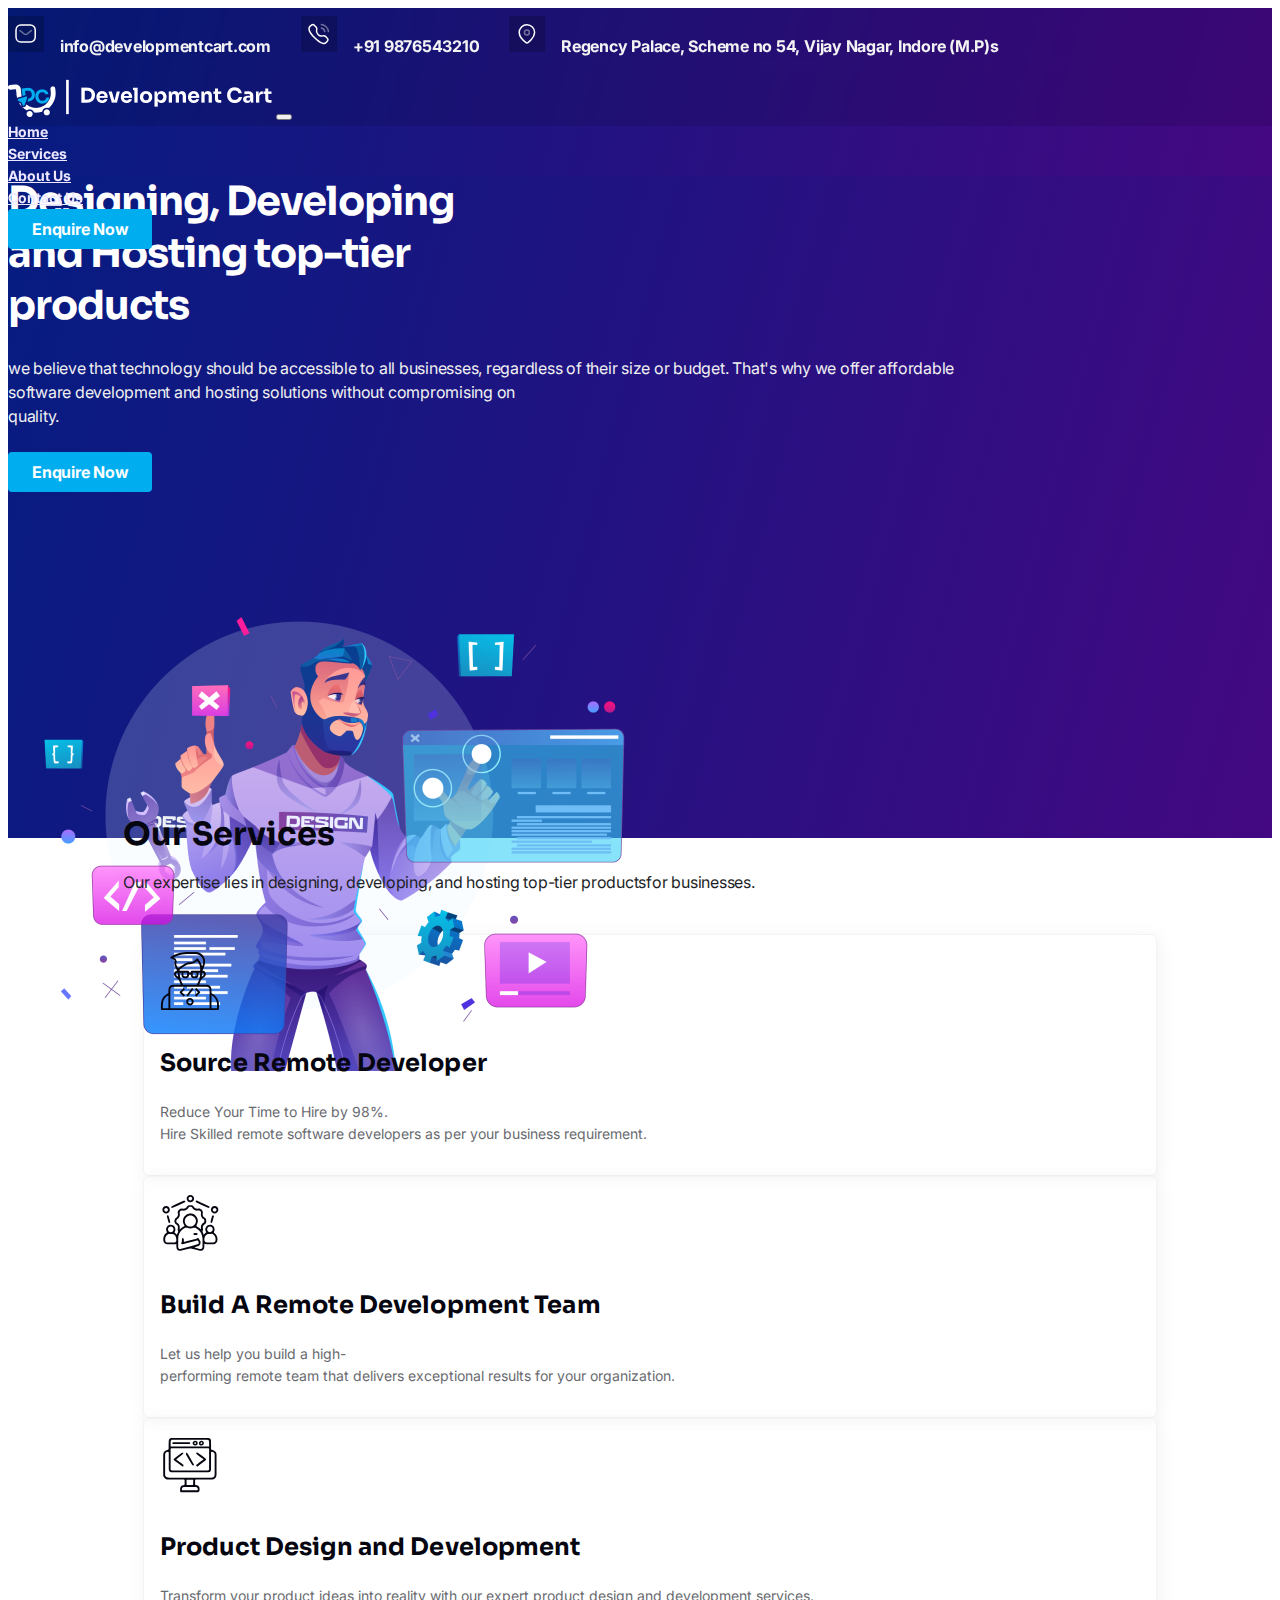
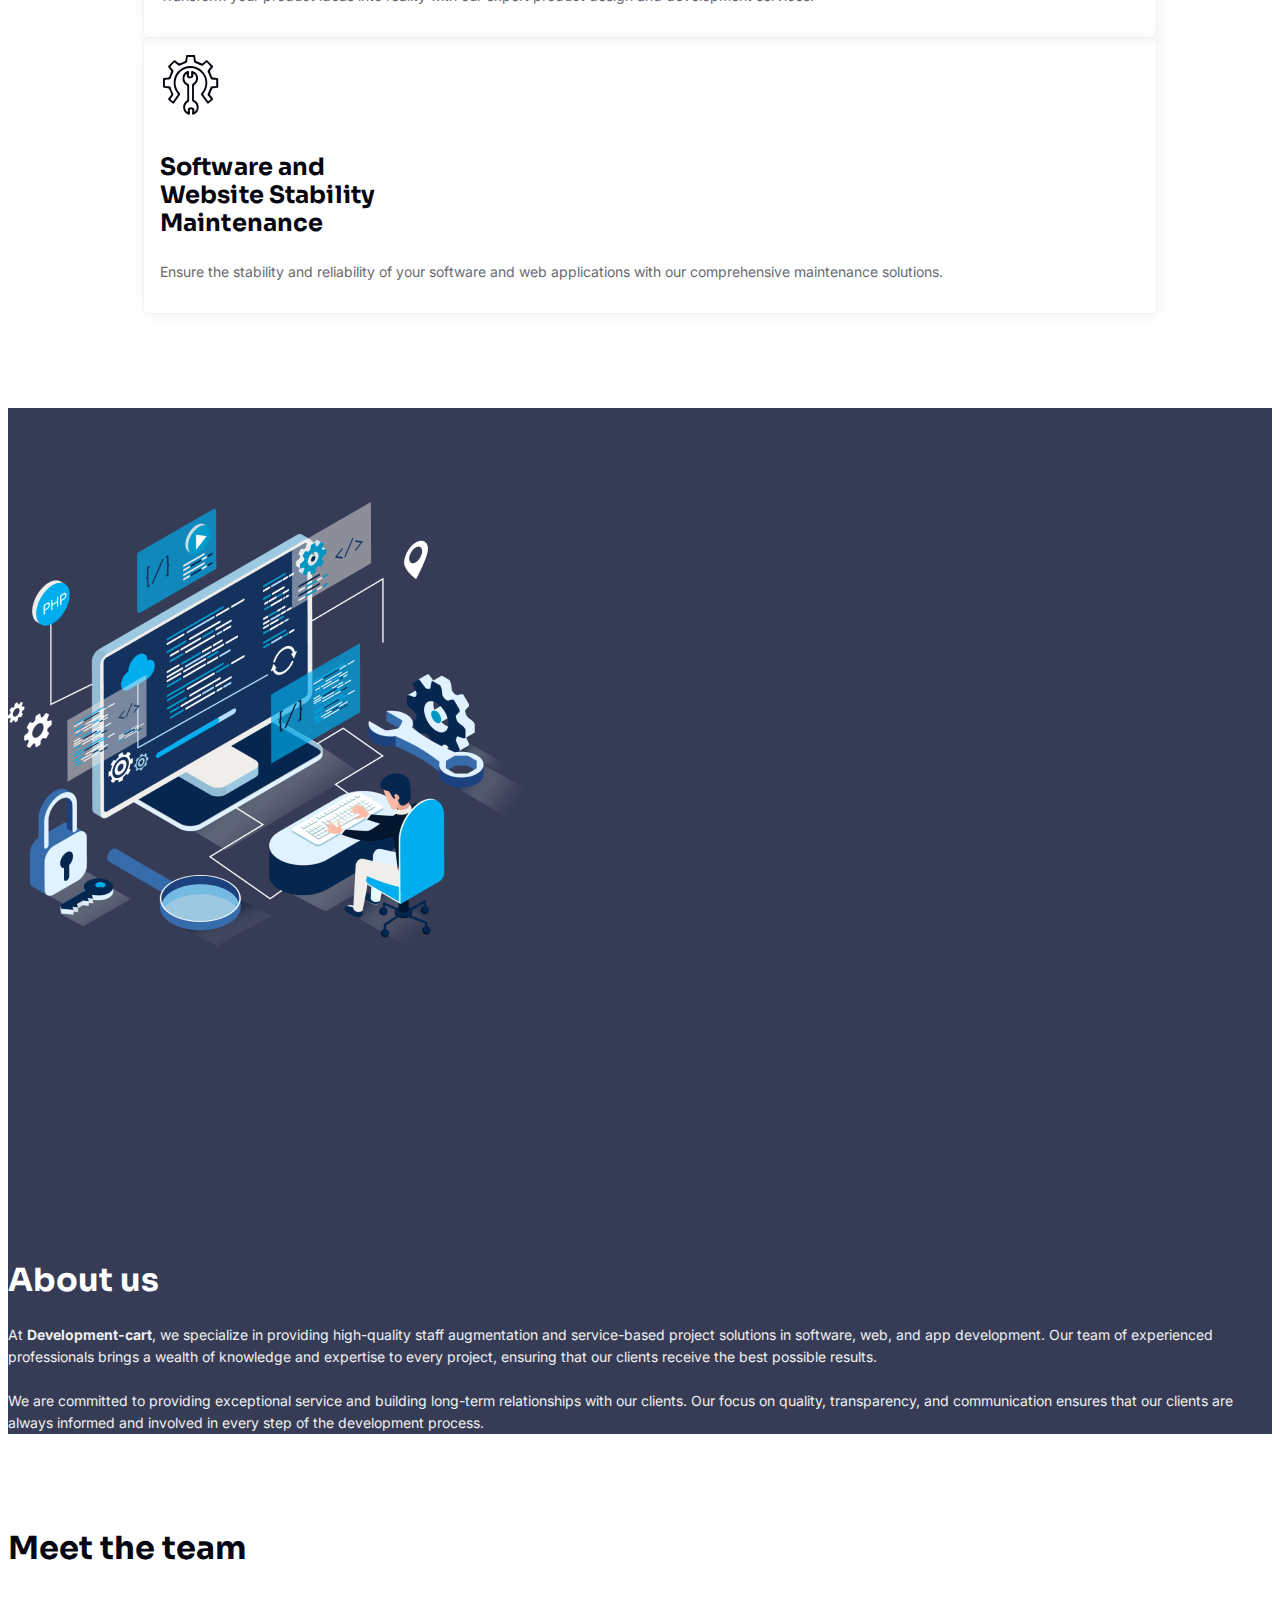
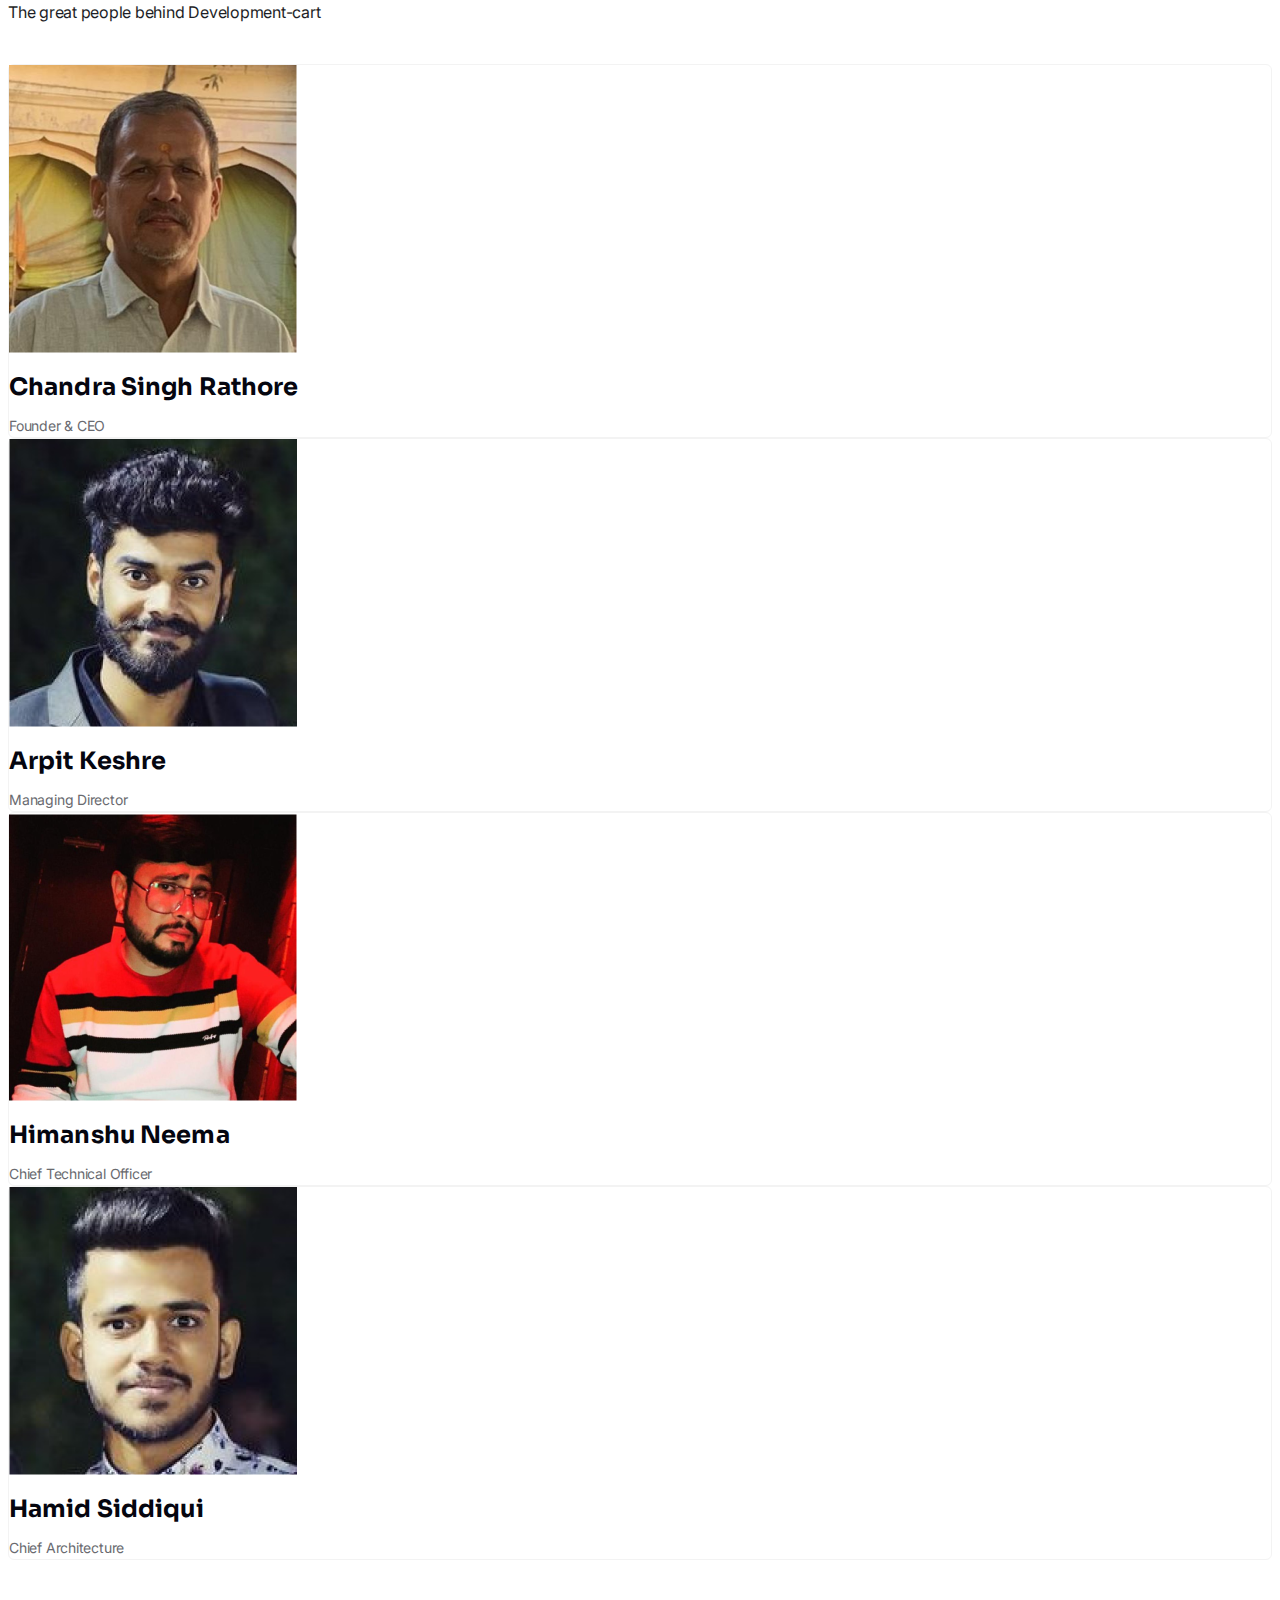
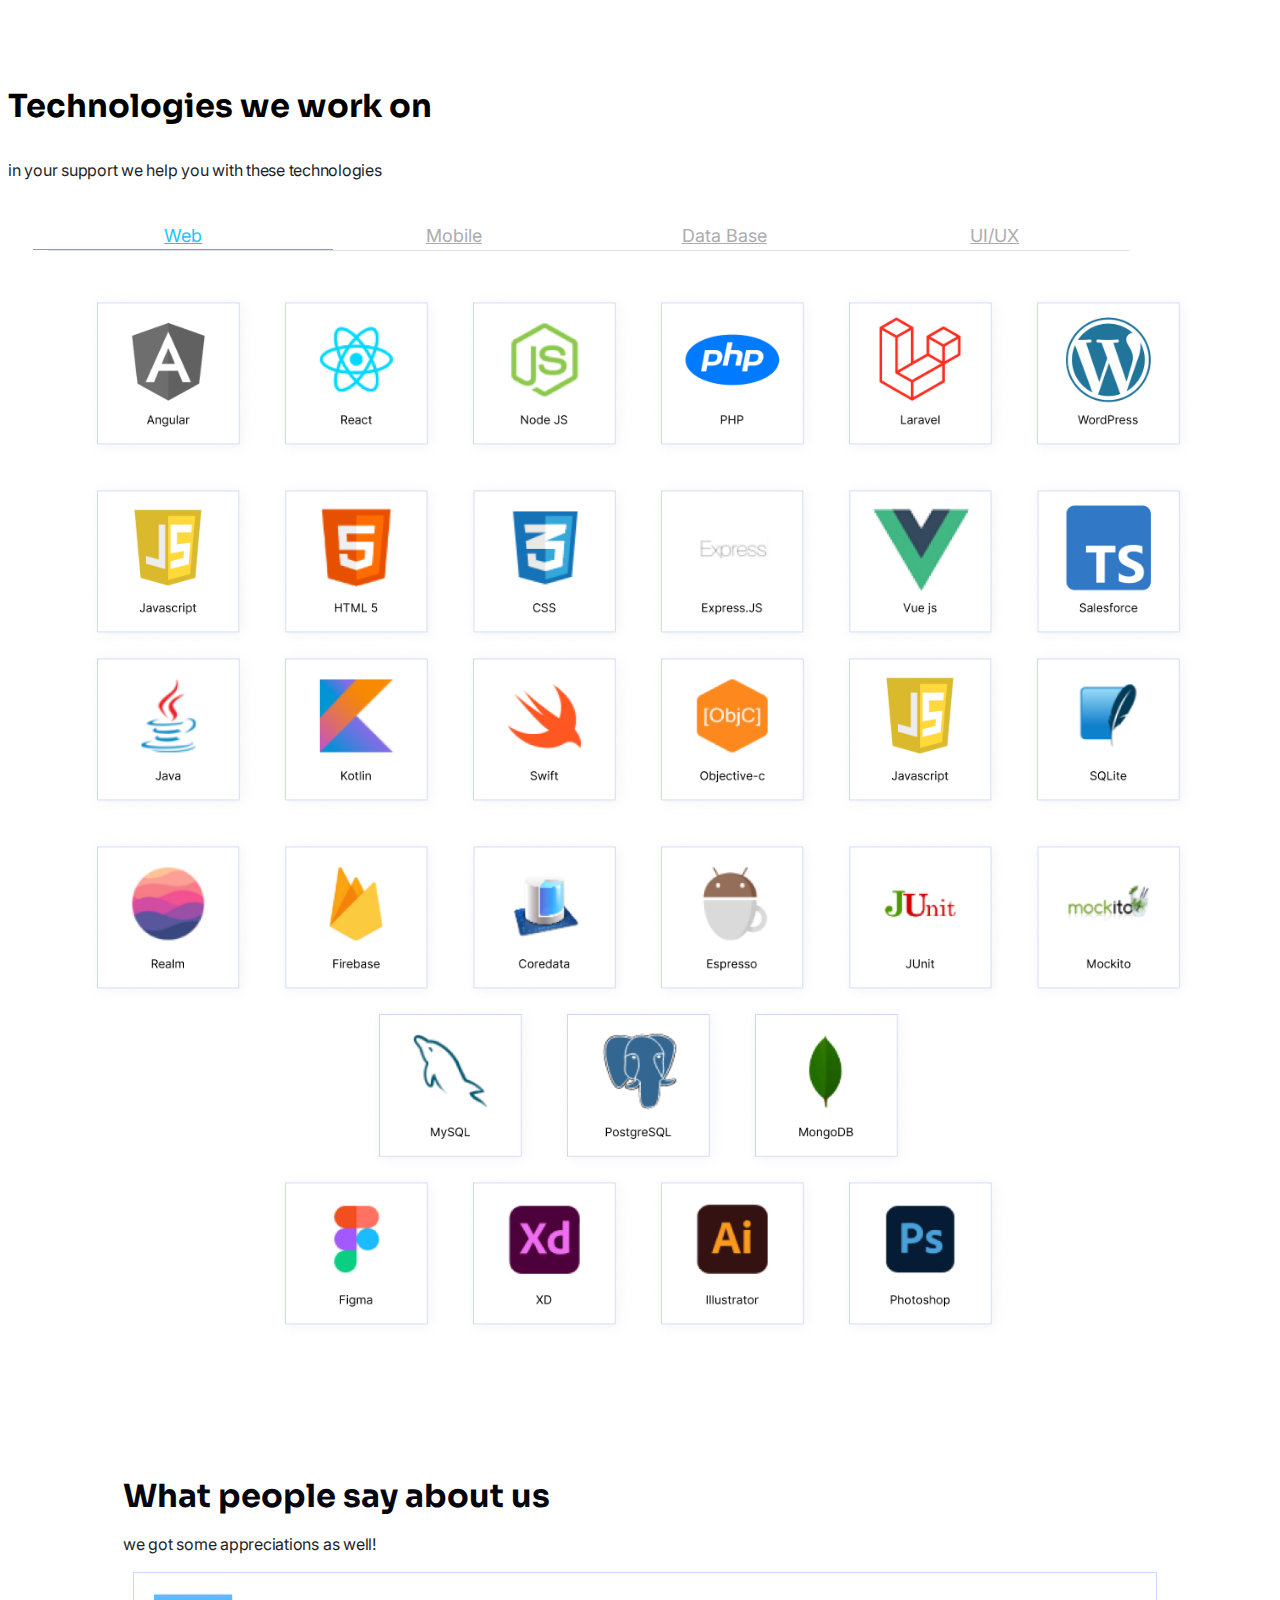
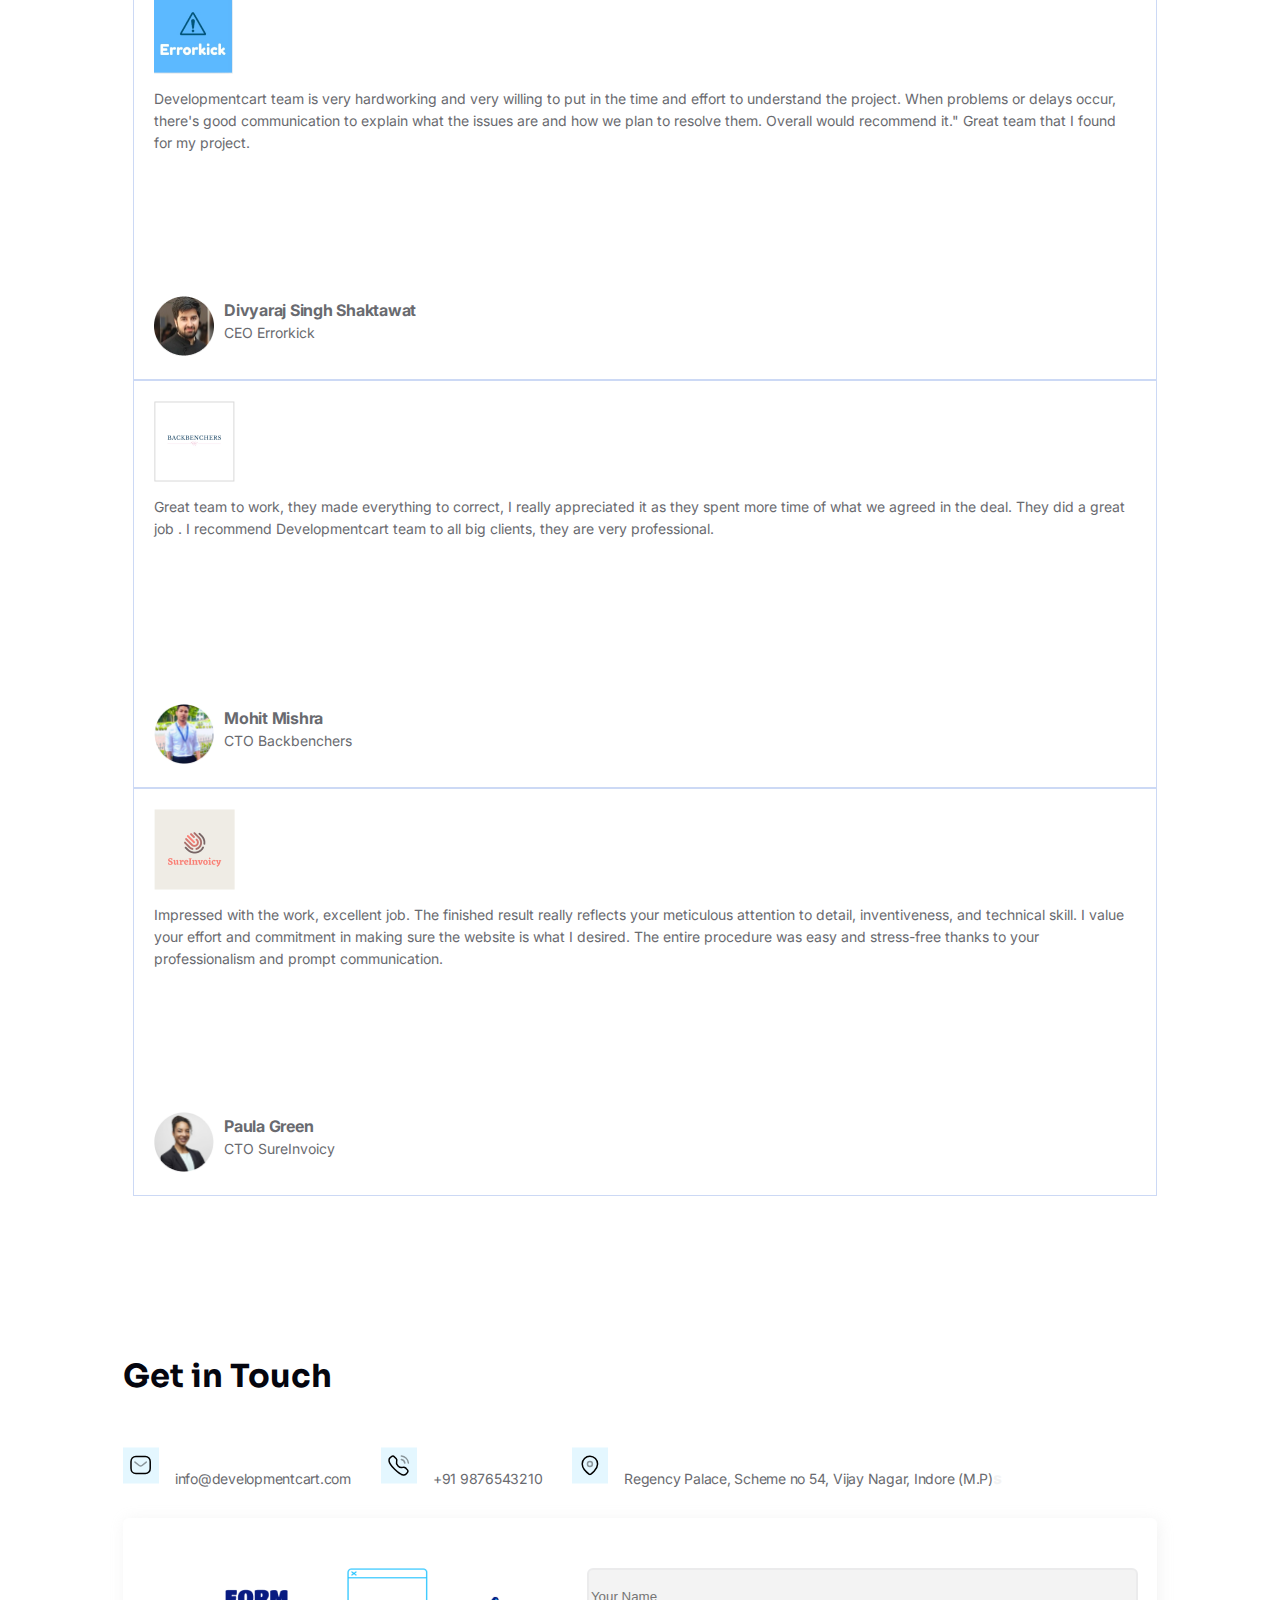
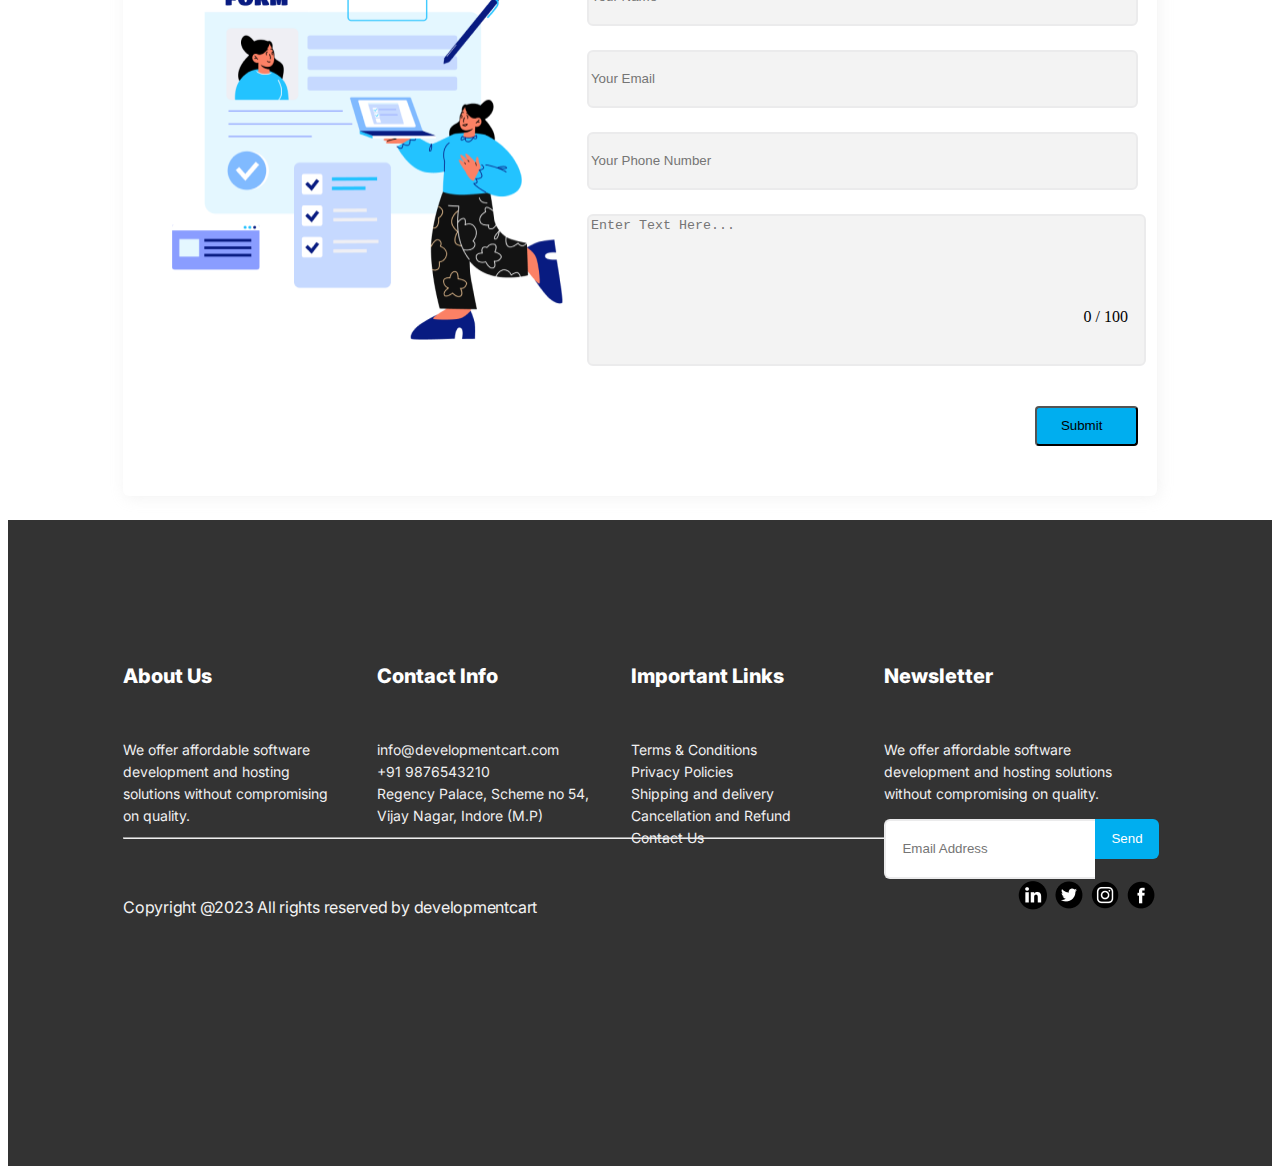
==== commit 6132539e: "Updated code" ====
--- a/Project/index.html
+++ b/Project/index.html
@@ -19,7 +19,7 @@
 
     <link rel="stylesheet" href="scrollbutton.css">
     <link rel="stylesheet" href="index.css" />
-    <title>  Home</title>
+    <title>Home</title>
     <link rel="icon" href="./Images/title-logo.png">
     <link rel="stylesheet" href="style.css">
   </head>
@@ -60,7 +60,7 @@
                   stroke-linejoin="round"
                 />
               </svg>
-              <span> info@Development-cart.com</span>
+              <span> info@developmentcart.com</span>
             </div>
             <div>
               <svg
@@ -441,9 +441,9 @@
               <img class="img-fluid" src="./Images/w-logo.png" alt="" />
               <img class="img-fluid" src="./Images/javascript-logo.png" alt="" />
               <img class="img-fluid" src="./Images/html-logo.png" alt="" />
-              <img class="img-fluid" src="./Images/salesforce-logo.png" alt="" />
               <img class="img-fluid" src="./Images/css-logo.png" alt="" />
               <img class="img-fluid" src="./Images/express.js-logo.png" alt="" />
+              <img class="img-fluid" src="./Images/vue.js.png" alt="" />
               <img class="img-fluid" src="./Images/salesforce-logo.png" alt="" />
             </div>
           </div>
@@ -613,7 +613,7 @@
            <div>
               <form onsubmit="event.preventDefault(); sendEmail()" >
 
-                <p id="from"></p>
+             
 
                 <div class="right-inputes">
                   <input required id="inp1" type="text" placeholder="Your Name" class="form-control">
@@ -628,7 +628,8 @@
                  </div> 
                  
                   <div class="btn-div">
-                    <button type="submit" class="btn btn-primary form_btn">Submit</button> 
+                      <div class="message_form" id="from"></div>
+                       <button type="submit" class="btn btn-primary form_btn">Submit</button> 
                   </div>
                 
                 </form>
@@ -643,17 +644,7 @@
       </div>
     
     
-      <!-- <div class="container">
-       
-        <div class="get-in-touch-container">
-          <div class="row get-in-touch-row">
-            <div class="col-md-6">
-              <img src="./Images//get-in-touch-img.png" alt="">
-            </div>
-            <div class="col-md-6 get-in-touch-cards">
-              
-          </div>
-        </div> -->
+    
     
       </div>
       
@@ -686,8 +677,11 @@
         <p>We offer affordable software development and hosting solutions without compromising on quality.</p>
         <div class="footer-search">
           <input class="form-control footer_inp" type="text" placeholder="Email Address">
-        <button class="footer_btn">Send</button>
-        </div>
+        <button onclick="message()" class="footer_btn">Send</button> 
+      </div>
+      <div id="messeage" style="margin-top: 5px;">
+     
+      </div>
       
        
       
--- a/Project/style.css
+++ b/Project/style.css
@@ -161,7 +161,7 @@
 
 /* Get In Touch CSS */
 .get-in-touch{
-  padding: 94px 115px;
+  padding: 24px 115px;
 }
 
   .get-in-touch-container {
@@ -278,3 +278,10 @@
     justify-content: right;
   }
   
+
+  .message_form{
+    /* border: 2px solid; */
+    text-align: left;
+  
+ 
+  }